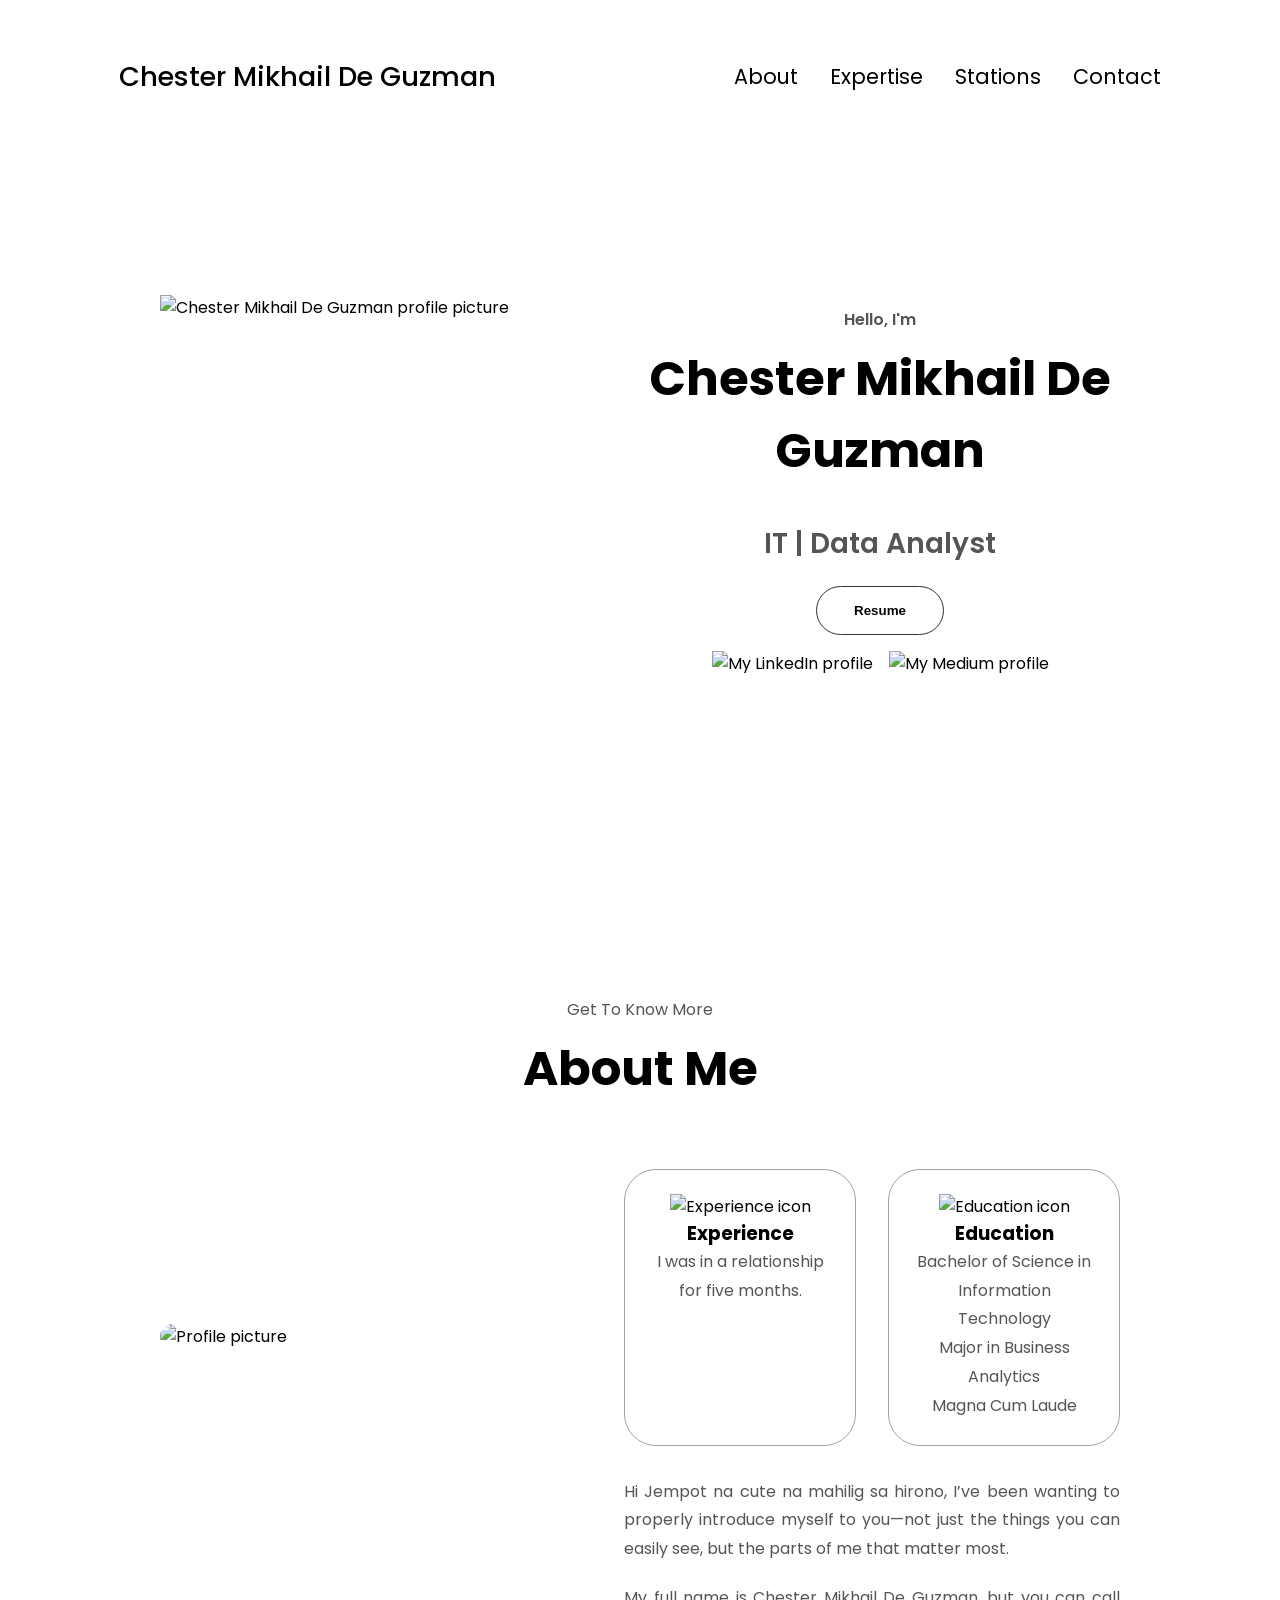
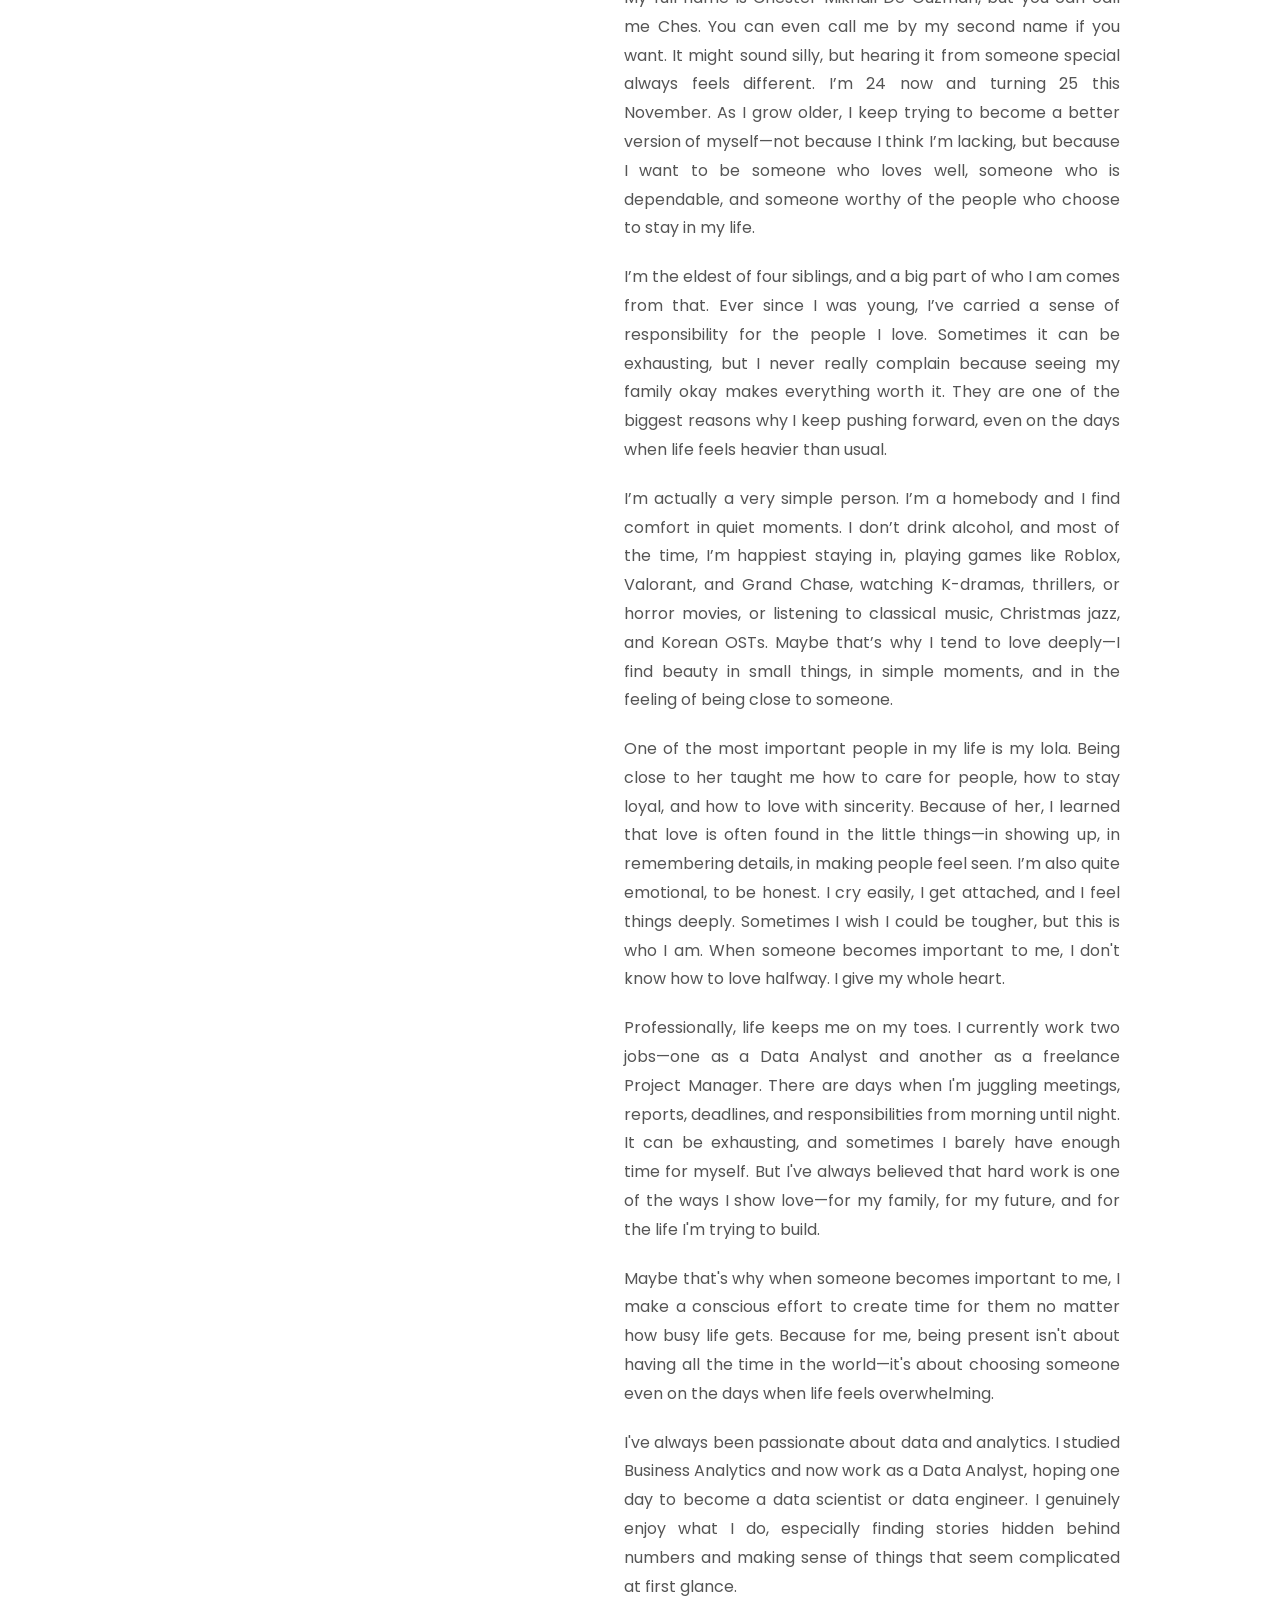
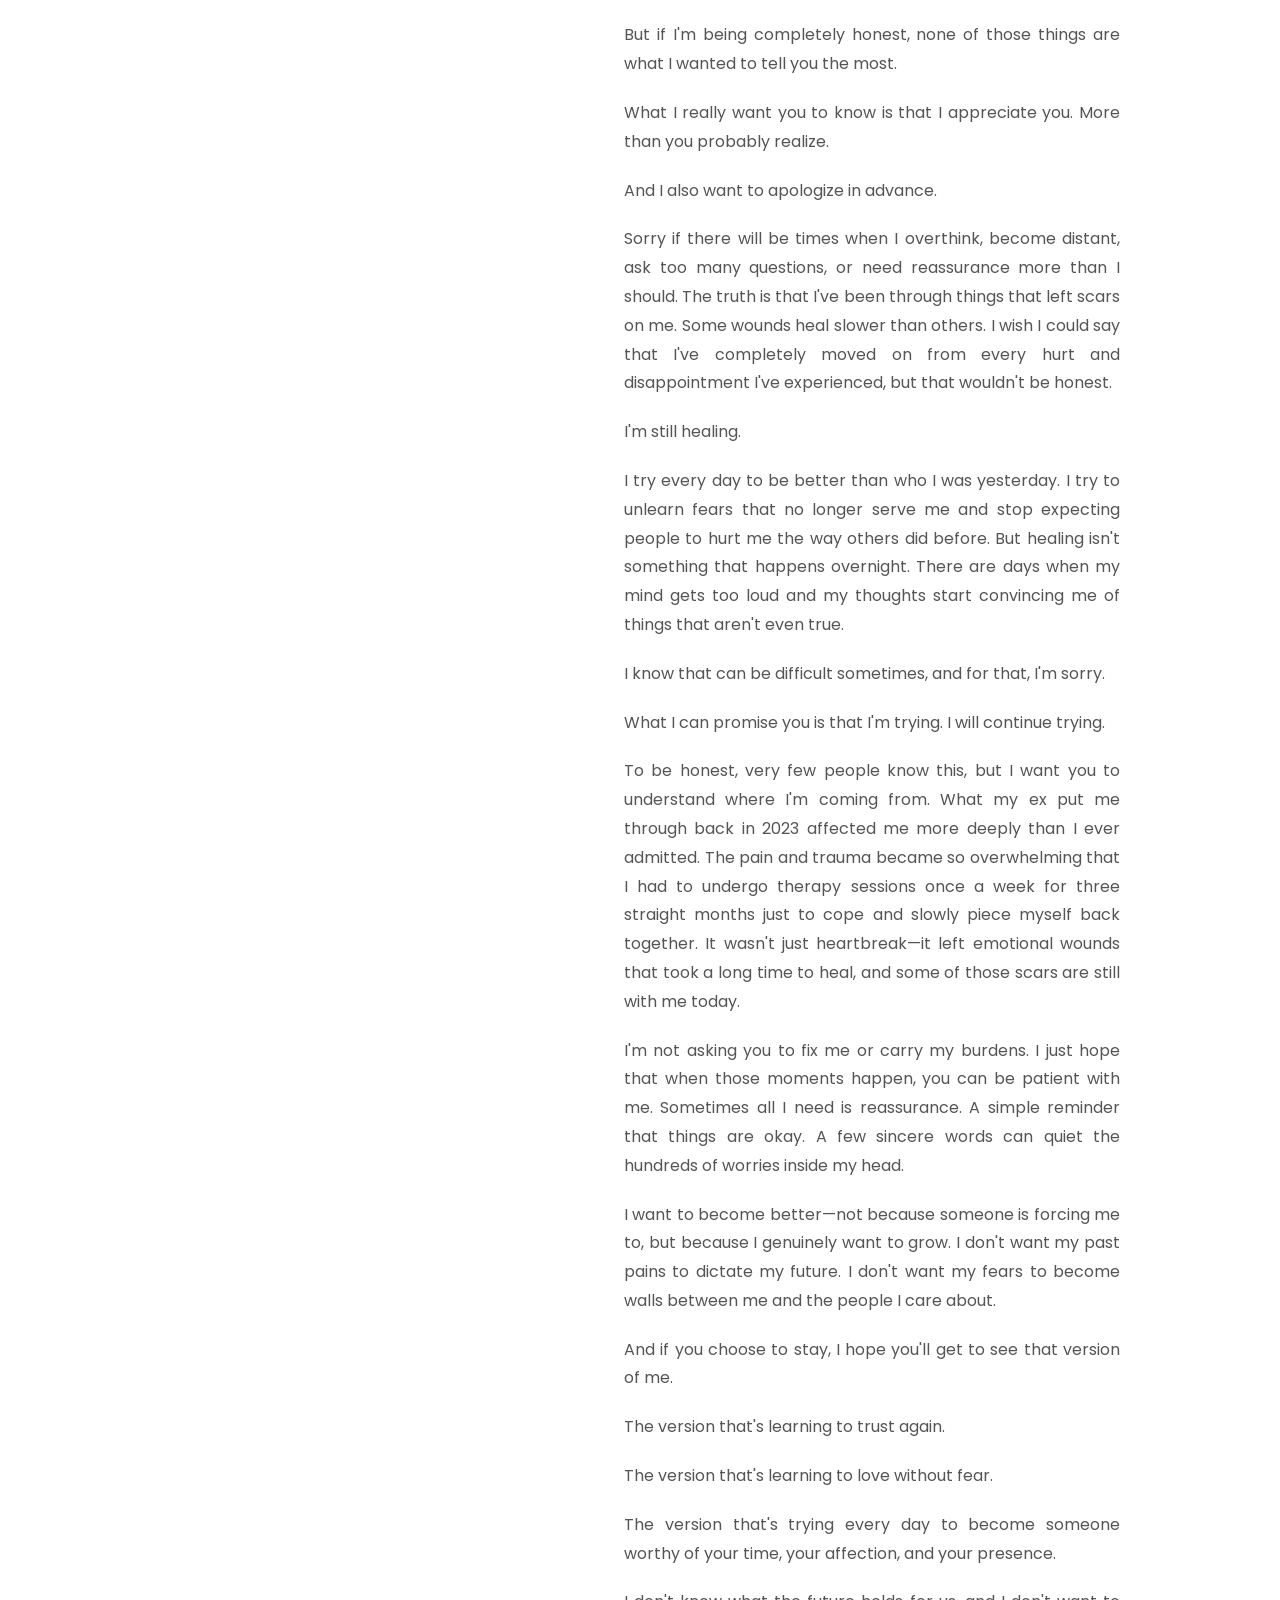
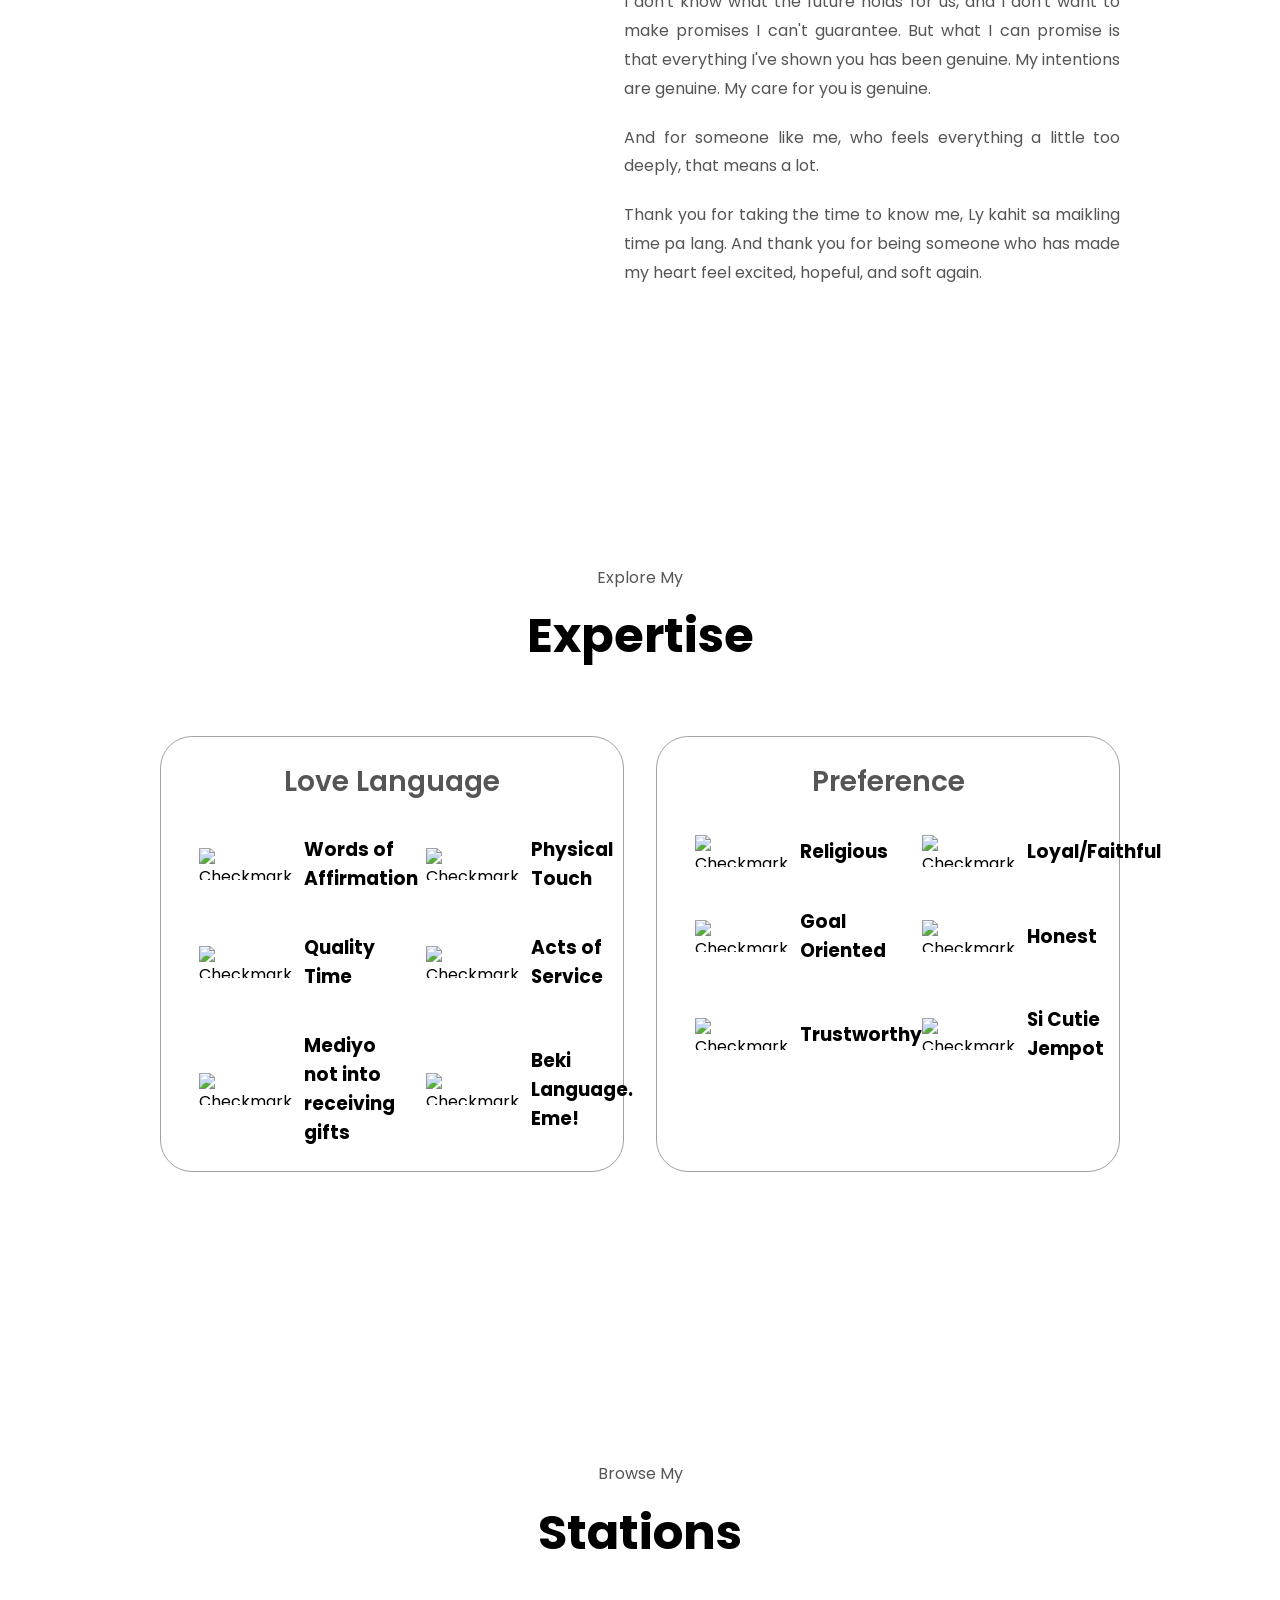
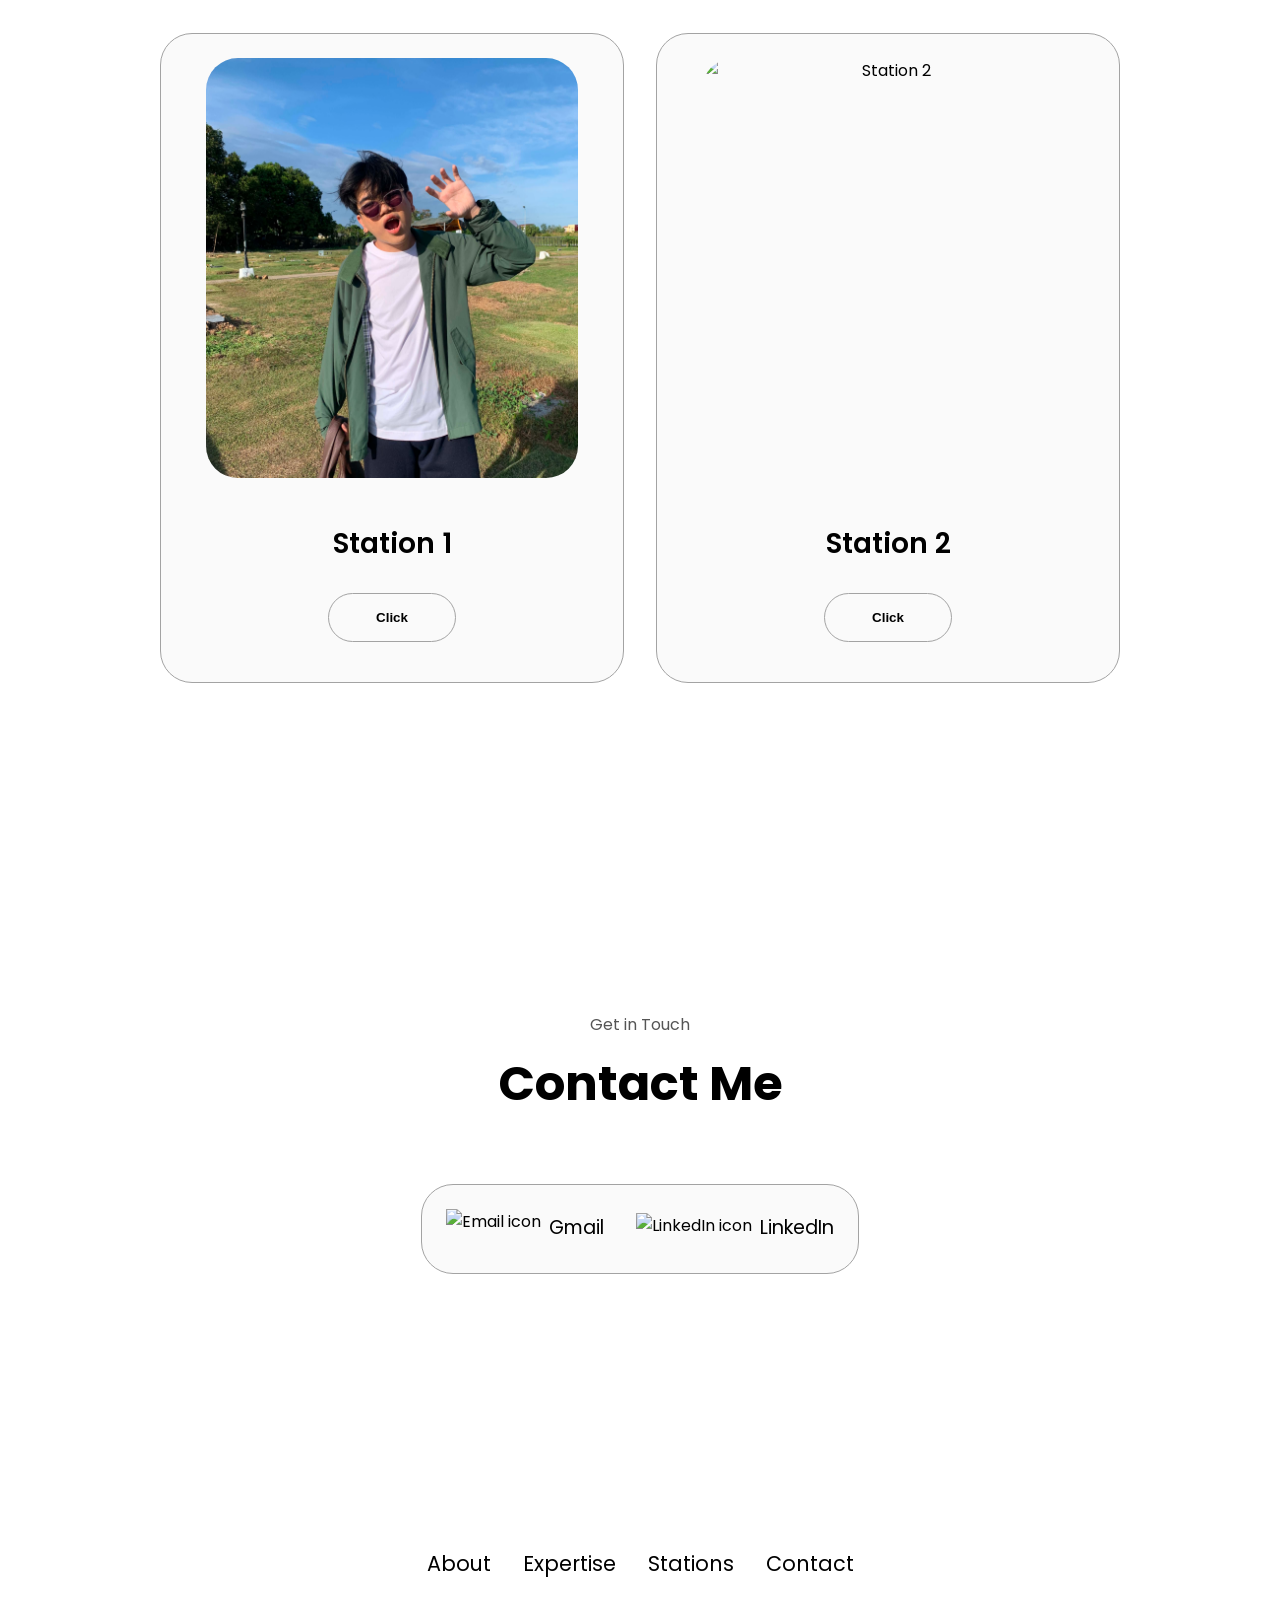
==== index.html @ 3ed28052 "Update index.html" ====
<!DOCTYPE html>
<html lang="en">
  <head>
    <meta charset="UTF-8" />
    <meta http-equiv="X-UA-Compatible" content="IE=edge" />
    <meta name="viewport" content="width=device-width, initial-scale=1.0" />
    <title>Chester Mikhail De Guzman</title>
    <link rel="stylesheet" href="style.css" />
  </head>

  <body>
    <nav id="desktop-nav">
      <div class="logo">Chester Mikhail De Guzman</div>

      <div>
        <ul class="nav-links">
          <li><a href="#about">About</a></li>
          <li><a href="#expertise">Expertise</a></li>
          <li><a href="#projects">Stations</a></li>
          <li><a href="#contact">Contact</a></li>
        </ul>
      </div>
    </nav>

    <nav id="hamburger-nav">
      <div class="logo">Chester Mikhail De Guzman</div>

      <div class="hamburger-menu">
        <div class="hamburger-icon" onclick="toggleMenu()">
          <span></span>
          <span></span>
          <span></span>
        </div>

        <ul class="menu-links">
          <li><a href="#about" onclick="toggleMenu()">About</a></li>
          <li><a href="#expertise" onclick="toggleMenu()">Expertise</a></li>
          <li><a href="#projects" onclick="toggleMenu()">Stations</a></li>
          <li><a href="#contact" onclick="toggleMenu()">Contact</a></li>
        </ul>
      </div>
    </nav>

    <section id="profile">
      <div class="section__pic-container profile-pic-container">
        <img
          src="./assets/picture.png"
          alt="Chester Mikhail De Guzman profile picture"
        />
      </div>

      <div class="section__text">
        <p class="section__text__p1">Hello, I'm</p>
        <h1 class="title">Chester Mikhail De Guzman</h1>
        <p class="section__text__p2">IT | Data Analyst</p>

        <div class="btn-container">
          <button
            class="btn btn-color-2"
            onclick="window.open('./assets/CVDeGuzman.pdf')"
          >
            Resume
          </button>
        </div>

        <div id="socials-container">
          <img
            src="./assets/linkedin.png"
            alt="My LinkedIn profile"
            class="icon"
            onclick="location.href='https://www.linkedin.com/in/chester-mikhail-de-guzman-514366284/'"
          />

          <img
            src="./assets/medium.png"
            alt="My Medium profile"
            class="icon"
            onclick="location.href='https://medium.com/@yosayosa'"
          />
        </div>
      </div>
    </section>

    <section id="about">
      <p class="section__text__p1">Get To Know More</p>
      <h1 class="title">About Me</h1>

      <div class="section-container">
        <div class="section__pic-container about-pic-container">
          <img
            src="./assets/piches.jpeg"
            alt="Profile picture"
            class="about-pic"
          />
        </div>

        <div class="about-details-container">
          <div class="about-containers">
            <div class="details-container">
              <img
                src="./assets/experience.png"
                alt="Experience icon"
                class="icon"
              />
              <h3>Experience</h3>
              <p>I was in a relationship for five months.</p>
            </div>

            <div class="details-container">
              <img
                src="./assets/education.png"
                alt="Education icon"
                class="icon"
              />
              <h3>Education</h3>
              <p>
                Bachelor of Science in Information Technology<br />
                Major in Business Analytics<br />
                Magna Cum Laude
              </p>
            </div>
          </div>

          <div class="text-container">
            <p>
              Hi Jempot na cute na mahilig sa hirono, I’ve been wanting to properly introduce myself to you—not just the things you can easily see, but the parts of me that matter most.
            </p>

            <p>
              My full name is Chester Mikhail De Guzman, but you can call me Ches. You can even call me by my second name if you want. It might sound silly, but hearing it from someone special always feels different. I’m 24 now and turning 25 this November. As I grow older, I keep trying to become a better version of myself—not because I think I’m lacking, but because I want to be someone who loves well, someone who is dependable, and someone worthy of the people who choose to stay in my life.
            </p>

            <p>
              I’m the eldest of four siblings, and a big part of who I am comes from that. Ever since I was young, I’ve carried a sense of responsibility for the people I love. Sometimes it can be exhausting, but I never really complain because seeing my family okay makes everything worth it. They are one of the biggest reasons why I keep pushing forward, even on the days when life feels heavier than usual.
            </p>

            <p>
              I’m actually a very simple person. I’m a homebody and I find comfort in quiet moments. I don’t drink alcohol, and most of the time, I’m happiest staying in, playing games like Roblox, Valorant, and Grand Chase, watching K-dramas, thrillers, or horror movies, or listening to classical music, Christmas jazz, and Korean OSTs. Maybe that’s why I tend to love deeply—I find beauty in small things, in simple moments, and in the feeling of being close to someone.
            </p>

            <p>
              One of the most important people in my life is my lola. Being close to her taught me how to care for people, how to stay loyal, and how to love with sincerity. Because of her, I learned that love is often found in the little things—in showing up, in remembering details, in making people feel seen. I’m also quite emotional, to be honest. I cry easily, I get attached, and I feel things deeply. Sometimes I wish I could be tougher, but this is who I am. When someone becomes important to me, I don't know how to love halfway. I give my whole heart.
            </p>

            <p>
              Professionally, life keeps me on my toes. I currently work two jobs—one as a Data Analyst and another as a freelance Project Manager. There are days when I'm juggling meetings, reports, deadlines, and responsibilities from morning until night. It can be exhausting, and sometimes I barely have enough time for myself. But I've always believed that hard work is one of the ways I show love—for my family, for my future, and for the life I'm trying to build.
            </p>

            <p>
              Maybe that's why when someone becomes important to me, I make a conscious effort to create time for them no matter how busy life gets. Because for me, being present isn't about having all the time in the world—it's about choosing someone even on the days when life feels overwhelming.
            </p>

            <p>
              I've always been passionate about data and analytics. I studied Business Analytics and now work as a Data Analyst, hoping one day to become a data scientist or data engineer. I genuinely enjoy what I do, especially finding stories hidden behind numbers and making sense of things that seem complicated at first glance.
            </p>

            <p>
              But if I'm being completely honest, none of those things are what I wanted to tell you the most.
            </p>

            <p>
              What I really want you to know is that I appreciate you. More than you probably realize.
            </p>

            <p>
              And I also want to apologize in advance.
            </p>

            <p>
              Sorry if there will be times when I overthink, become distant, ask too many questions, or need reassurance more than I should. The truth is that I've been through things that left scars on me. Some wounds heal slower than others. I wish I could say that I've completely moved on from every hurt and disappointment I've experienced, but that wouldn't be honest.
            </p>

            <p>
              I'm still healing.
            </p>

            <p>
              I try every day to be better than who I was yesterday. I try to unlearn fears that no longer serve me and stop expecting people to hurt me the way others did before. But healing isn't something that happens overnight. There are days when my mind gets too loud and my thoughts start convincing me of things that aren't even true.
            </p>

            <p>
              I know that can be difficult sometimes, and for that, I'm sorry.
            </p>

            <p>
              What I can promise you is that I'm trying. I will continue trying.
            </p>

            <p>
              To be honest, very few people know this, but I want you to understand where I'm coming from. What my ex put me through back in 2023 affected me more deeply than I ever admitted. The pain and trauma became so overwhelming that I had to undergo therapy sessions once a week for three straight months just to cope and slowly piece myself back together. It wasn't just heartbreak—it left emotional wounds that took a long time to heal, and some of those scars are still with me today.
            </p>

            <p>
              I'm not asking you to fix me or carry my burdens. I just hope that when those moments happen, you can be patient with me. Sometimes all I need is reassurance. A simple reminder that things are okay. A few sincere words can quiet the hundreds of worries inside my head.
            </p>

            <p>
              I want to become better—not because someone is forcing me to, but because I genuinely want to grow. I don't want my past pains to dictate my future. I don't want my fears to become walls between me and the people I care about.
            </p>

            <p>
              And if you choose to stay, I hope you'll get to see that version of me.
            </p>

            <p>
              The version that's learning to trust again.
            </p>

            <p>
              The version that's learning to love without fear.
            </p>

            <p>
              The version that's trying every day to become someone worthy of your time, your affection, and your presence.
            </p>

            <p>
              I don't know what the future holds for us, and I don't want to make promises I can't guarantee. But what I can promise is that everything I've shown you has been genuine. My intentions are genuine. My care for you is genuine.
            </p>

            <p>
              And for someone like me, who feels everything a little too deeply, that means a lot.
            </p>

            <p>
              Thank you for taking the time to know me, Ly kahit sa maikling time pa lang. And thank you for being someone who has made my heart feel excited, hopeful, and soft again.
            </p>
          </div>
        </div>
      </div>
    </section>

    <section id="expertise">
      <p class="section__text__p1">Explore My</p>
      <h1 class="title">Expertise</h1>

      <div class="experience-details-container">
        <div class="about-containers">
          <div class="details-container">
            <h2 class="experience-sub-title">Love Language</h2>

            <div class="article-container">
              <article>
                <img src="./assets/checkmark.png" alt="Checkmark icon" class="icon" />
                <div>
                  <h3>Words of Affirmation</h3>
                </div>
              </article>

              <article>
                <img src="./assets/checkmark.png" alt="Checkmark icon" class="icon" />
                <div>
                  <h3>Physical Touch</h3>
                </div>
              </article>

              <article>
                <img src="./assets/checkmark.png" alt="Checkmark icon" class="icon" />
                <div>
                  <h3>Quality Time</h3>
                </div>
              </article>

              <article>
                <img src="./assets/checkmark.png" alt="Checkmark icon" class="icon" />
                <div>
                  <h3>Acts of Service</h3>
                </div>
              </article>

              <article>
                <img src="./assets/checkmark.png" alt="Checkmark icon" class="icon" />
                <div>
                  <h3>Mediyo not into receiving gifts</h3>
                </div>
              </article>

              <article>
                <img src="./assets/checkmark.png" alt="Checkmark icon" class="icon" />
                <div>
                  <h3>Beki Language. Eme!</h3>
                </div>
              </article>
            </div>
          </div>

          <div class="details-container">
            <h2 class="experience-sub-title">Preference</h2>

            <div class="article-container">
              <article>
                <img src="./assets/checkmark.png" alt="Checkmark icon" class="icon" />
                <div>
                  <h3>Religious</h3>
                </div>
              </article>

              <article>
                <img src="./assets/checkmark.png" alt="Checkmark icon" class="icon" />
                <div>
                  <h3>Loyal/Faithful</h3>
                </div>
              </article>

              <article>
                <img src="./assets/checkmark.png" alt="Checkmark icon" class="icon" />
                <div>
                  <h3>Goal Oriented</h3>
                </div>
              </article>

              <article>
                <img src="./assets/checkmark.png" alt="Checkmark icon" class="icon" />
                <div>
                  <h3>Honest</h3>
                </div>
              </article>

              <article>
                <img src="./assets/checkmark.png" alt="Checkmark icon" class="icon" />
                <div>
                  <h3>Trustworthy</h3>
                </div>
              </article>

              <article>
                <img src="./assets/checkmark.png" alt="Checkmark icon" class="icon" />
                <div>
                  <h3>Si Cutie Jempot</h3>
                </div>
              </article>
            </div>
          </div>
        </div>
      </div>
    </section>

    <section id="projects">
      <p class="section__text__p1">Browse My</p>
      <h1 class="title">Stations</h1>

      <div class="experience-details-container">
        <div class="about-containers project-containers">
          <div class="details-container color-container">
            <div class="project-img-container">
              <img
                src="./assets/jempot.jpeg"
                alt="Station 1"
                class="project-img"
              />
            </div>

            <h2 class="experience-sub-title project-title">Station 1</h2>

            <div class="btn-container">
              <button
                class="btn btn-color-2 project-btn"
                onclick="location.href='https://medium.com/@yosayosa/the-cleanest-data-is-you-5cc33635f998'"
              >
                Click
              </button>
            </div>
          </div>

          <div class="details-container color-container">
            <div class="project-img-container">
              <img
                src="./assets/el gatto.jpg"
                alt="Station 2"
                class="project-img"
              />
            </div>

            <h2 class="experience-sub-title project-title">Station 2</h2>

            <div class="btn-container">
              <button
                class="btn btn-color-2 project-btn"
                onclick="location.href='https://chesterdeguzman.github.io/css-envelope-letter-animation/'"
              >
                Click
              </button>
            </div>
          </div>
        </div>
      </div>
    </section>

    <section id="contact">
      <p class="section__text__p1">Get in Touch</p>
      <h1 class="title">Contact Me</h1>

      <div class="contact-info-upper-container">
        <div class="contact-info-container">
          <img
            src="./assets/email.png"
            alt="Email icon"
            class="icon contact-icon email-icon"
          />

          <p>
            <a href="mailto:chestermikhaildeguzman0505@gmail.com">Gmail</a>
          </p>
        </div>

        <div class="contact-info-container">
          <img
            src="./assets/linkedin.png"
            alt="LinkedIn icon"
            class="icon contact-icon"
          />

          <p>
            <a href="https://www.linkedin.com/in/chester-mikhail-de-guzman-514366284/">
              LinkedIn
            </a>
          </p>
        </div>
      </div>
    </section>

    <footer>
      <nav>
        <div class="nav-links-container">
          <ul class="nav-links">
            <li><a href="#about">About</a></li>
            <li><a href="#expertise">Expertise</a></li>
            <li><a href="#projects">Stations</a></li>
            <li><a href="#contact">Contact</a></li>
          </ul>
        </div>
      </nav>
    </footer>

    <script src="script.js"></script>
  </body>
</html>
---- style.css ----
/* GENERAL */

@import url("https://fonts.googleapis.com/css2?family=Poppins:wght@300;400;500;600&display=swap");

* {
  margin: 0;
  padding: 0;
  box-sizing: border-box;
}

html {
  scroll-behavior: smooth;
}

body {
  font-family: "Poppins", sans-serif;
}

p {
  color: rgb(85, 85, 85);
  line-height: 1.8;
}

a,
.btn {
  transition: all 300ms ease;
}

/* DESKTOP NAV */

nav,
.nav-links {
  display: flex;
}

nav {
  justify-content: space-around;
  align-items: center;
  min-height: 17vh;
}

.nav-links {
  gap: 2rem;
  list-style: none;
  font-size: 1.3rem;
}

a {
  color: black;
  text-decoration: none;
  text-decoration-color: white;
}

a:hover {
  color: grey;
  text-decoration: underline;
  text-underline-offset: 1rem;
  text-decoration-color: rgb(181, 181, 181);
}

.logo {
  font-size: 1.7rem;
  font-weight: 500;
}

.logo:hover {
  cursor: default;
}

/* HAMBURGER MENU */

#hamburger-nav {
  display: none;
}

.hamburger-menu {
  position: relative;
  display: inline-block;
}

.hamburger-icon {
  display: flex;
  flex-direction: column;
  justify-content: space-between;
  height: 24px;
  width: 30px;
  cursor: pointer;
}

.hamburger-icon span {
  width: 100%;
  height: 2px;
  background-color: black;
  transition: all 0.3s ease-in-out;
}

.menu-links {
  position: absolute;
  top: 100%;
  right: 0;
  background-color: white;
  width: max-content;
  max-height: 0;
  overflow: hidden;
  transition: all 0.3s ease-in-out;
  list-style: none;
  z-index: 100;
  border-radius: 1rem;
}

.menu-links a {
  display: block;
  padding: 12px 18px;
  text-align: center;
  font-size: 1.2rem;
  color: black;
  text-decoration: none;
}

.menu-links.open {
  max-height: 400px;
  box-shadow: 0 8px 20px rgba(0, 0, 0, 0.12);
}

.hamburger-icon.open span:first-child {
  transform: rotate(45deg) translate(10px, 5px);
}

.hamburger-icon.open span:nth-child(2) {
  opacity: 0;
}

.hamburger-icon.open span:last-child {
  transform: rotate(-45deg) translate(10px, -5px);
}

/* SECTIONS */

section {
  margin: 0 10rem;
  padding: 6rem 0;
  min-height: auto;
}

.section-container {
  display: flex;
  gap: 4rem;
  align-items: flex-start;
}

/* PROFILE SECTION */

#profile {
  display: flex;
  justify-content: center;
  align-items: center;
  gap: 5rem;
  min-height: 83vh;
  padding: 2rem 0 6rem;
}

.section__pic-container {
  display: flex;
  justify-content: center;
  align-items: center;
  flex-shrink: 0;
}

.profile-pic-container {
  width: 400px;
  height: 400px;
}

.profile-pic-container img {
  width: 100%;
  height: 100%;
  object-fit: cover;
}

.section__text {
  align-self: center;
  text-align: center;
}

.section__text p {
  font-weight: 600;
}

.section__text__p1 {
  text-align: center;
  margin-bottom: 0.5rem;
}

.section__text__p2 {
  font-size: 1.75rem;
  margin-bottom: 1rem;
}

.title {
  font-size: 3rem;
  text-align: center;
  margin-bottom: 2rem;
}

#socials-container {
  display: flex;
  justify-content: center;
  margin-top: 1rem;
  gap: 1rem;
}

/* ICONS */

.icon {
  cursor: pointer;
  height: 2rem;
}

/* BUTTONS */

.btn-container {
  display: flex;
  justify-content: center;
  gap: 1rem;
}

.btn {
  font-weight: 600;
  padding: 1rem;
  width: 8rem;
  border-radius: 2rem;
  border: none;
  background: none;
}

.btn-color-1,
.btn-color-2 {
  border: rgb(53, 53, 53) 0.1rem solid;
}

.btn-color-1:hover,
.btn-color-2:hover {
  cursor: pointer;
}

.btn-color-1,
.btn-color-2:hover {
  background: rgb(53, 53, 53);
  color: white;
}

.btn-color-1:hover {
  background: black;
}

.btn-color-2 {
  background: none;
}

.btn-color-2:hover {
  border: white 0.1rem solid;
}

/* ABOUT SECTION */

#about {
  position: relative;
  padding-top: 6rem;
  padding-bottom: 8rem;
  text-align: center;
}

#about > .section__text__p1,
#about > .title {
  display: block;
  text-align: center;
  width: 100%;
  margin-left: auto;
  margin-right: auto;
}

#about .section-container {
  text-align: left;
}

.about-pic-container {
  width: 400px;
  min-height: 400px;
}

.about-pic {
  border-radius: 2rem;
  width: 100%;
  height: auto;
  object-fit: cover;
}

.about-details-container {
  display: flex;
  flex-direction: column;
  justify-content: flex-start;
  flex: 1;
  min-width: 0;
}

.about-containers {
  display: flex;
  gap: 2rem;
  margin-top: 2rem;
  margin-bottom: 2rem;
}

.details-container {
  padding: 1.5rem;
  flex: 1;
  background: white;
  border-radius: 2rem;
  border: rgb(163, 163, 163) 0.1rem solid;
  text-align: center;
}

.text-container {
  width: 100%;
  overflow-wrap: break-word;
  word-wrap: break-word;
}

.text-container p {
  margin-bottom: 1.25rem;
  text-align: justify;
  line-height: 1.8;
}

/* EXPERTISE SECTION */

#expertise {
  position: relative;
  padding-top: 8rem;
  padding-bottom: 8rem;
  clear: both;
}

.experience-details-container {
  display: flex;
  justify-content: center;
  flex-direction: column;
}

.experience-sub-title {
  color: rgb(85, 85, 85);
  font-weight: 600;
  font-size: 1.75rem;
  margin-bottom: 2rem;
}

.article-container {
  display: flex;
  text-align: initial;
  flex-wrap: wrap;
  flex-direction: row;
  gap: 2.5rem;
  justify-content: space-around;
}

article {
  display: flex;
  width: 10rem;
  justify-content: flex-start;
  align-items: center;
  gap: 0.75rem;
}

article .icon {
  cursor: default;
}

/* PROJECTS SECTION */

#projects {
  position: relative;
  padding-top: 8rem;
  padding-bottom: 8rem;
}

.project-containers {
  display: flex;
  align-items: stretch;
}

.color-container {
  border-color: rgb(163, 163, 163);
  background: rgb(250, 250, 250);
  display: flex;
  flex-direction: column;
  justify-content: space-between;
  min-height: 650px;
}

.project-img-container {
  width: 100%;
  height: 420px;
  display: flex;
  justify-content: center;
  align-items: center;
  overflow: hidden;
  margin-bottom: 1rem;
}

.project-img {
  width: 90%;
  height: 100%;
  max-width: 420px;
  object-fit: cover;
  border-radius: 2rem;
}

.project-title {
  margin: 1rem;
  color: black;
  text-align: center;
}

.project-btn {
  color: black;
  border-color: rgb(163, 163, 163);
  margin-bottom: 1rem;
}

/* CONTACT SECTION */

#contact {
  display: flex;
  justify-content: center;
  flex-direction: column;
  min-height: 70vh;
  padding-top: 8rem;
  padding-bottom: 8rem;
}

.contact-info-upper-container {
  display: flex;
  justify-content: center;
  border-radius: 2rem;
  border: rgb(163, 163, 163) 0.1rem solid;
  background: rgb(250, 250, 250);
  margin: 2rem auto;
  padding: 0.5rem;
  flex-wrap: wrap;
}

.contact-info-container {
  display: flex;
  align-items: center;
  justify-content: center;
  gap: 0.5rem;
  margin: 1rem;
}

.contact-info-container p {
  font-size: larger;
}

.contact-icon {
  cursor: default;
}

.email-icon {
  height: 2.5rem;
}

/* FOOTER SECTION */

footer {
  min-height: 20vh;
  margin: 0 1rem;
}

footer nav {
  min-height: 20vh;
}

footer p {
  text-align: center;
}

/* RESPONSIVE DESIGN */

@media screen and (max-width: 1200px) {
  #desktop-nav {
    display: none;
  }

  #hamburger-nav {
    display: flex;
  }

  section {
    margin: 0 5rem;
  }

  #profile {
    flex-direction: column;
    min-height: auto;
    gap: 3rem;
  }

  .section-container {
    flex-direction: column;
    align-items: center;
  }

  .profile-pic-container,
  .about-pic-container {
    width: 320px;
    height: auto;
    min-height: auto;
  }

  .about-containers {
    flex-direction: column;
  }

  .project-containers {
    flex-direction: column;
  }

  .color-container {
    min-height: auto;
  }

  .project-img-container {
    height: 360px;
  }
}

@media screen and (max-width: 768px) {
  nav {
    min-height: 12vh;
    padding: 0 1.5rem;
    justify-content: space-between;
  }

  section {
    margin: 0 2rem;
    padding: 4rem 0;
  }

  #about,
  #expertise,
  #projects,
  #contact {
    padding-top: 5rem;
    padding-bottom: 5rem;
  }

  .logo {
    font-size: 1.2rem;
  }

  .title {
    font-size: 2.25rem;
  }

  .section__text__p2 {
    font-size: 1.25rem;
  }

  .profile-pic-container,
  .about-pic-container {
    width: 260px;
  }

  .project-img-container {
    height: 300px;
  }

  .contact-info-upper-container {
    flex-direction: column;
  }

  footer nav {
    display: none;
  }

  footer {
    min-height: 8vh;
  }
}

@media screen and (max-width: 480px) {
  section {
    margin: 0 1.25rem;
  }

  .logo {
    font-size: 1rem;
  }

  .menu-links a {
    font-size: 1rem;
  }

  .title {
    font-size: 2rem;
  }

  .btn-container {
    flex-direction: column;
    align-items: center;
  }

  .article-container {
    gap: 1.5rem;
  }

  article {
    width: 100%;
  }

  .text-container p {
    text-align: left;
  }

  .project-img-container {
    height: 240px;
  }
}
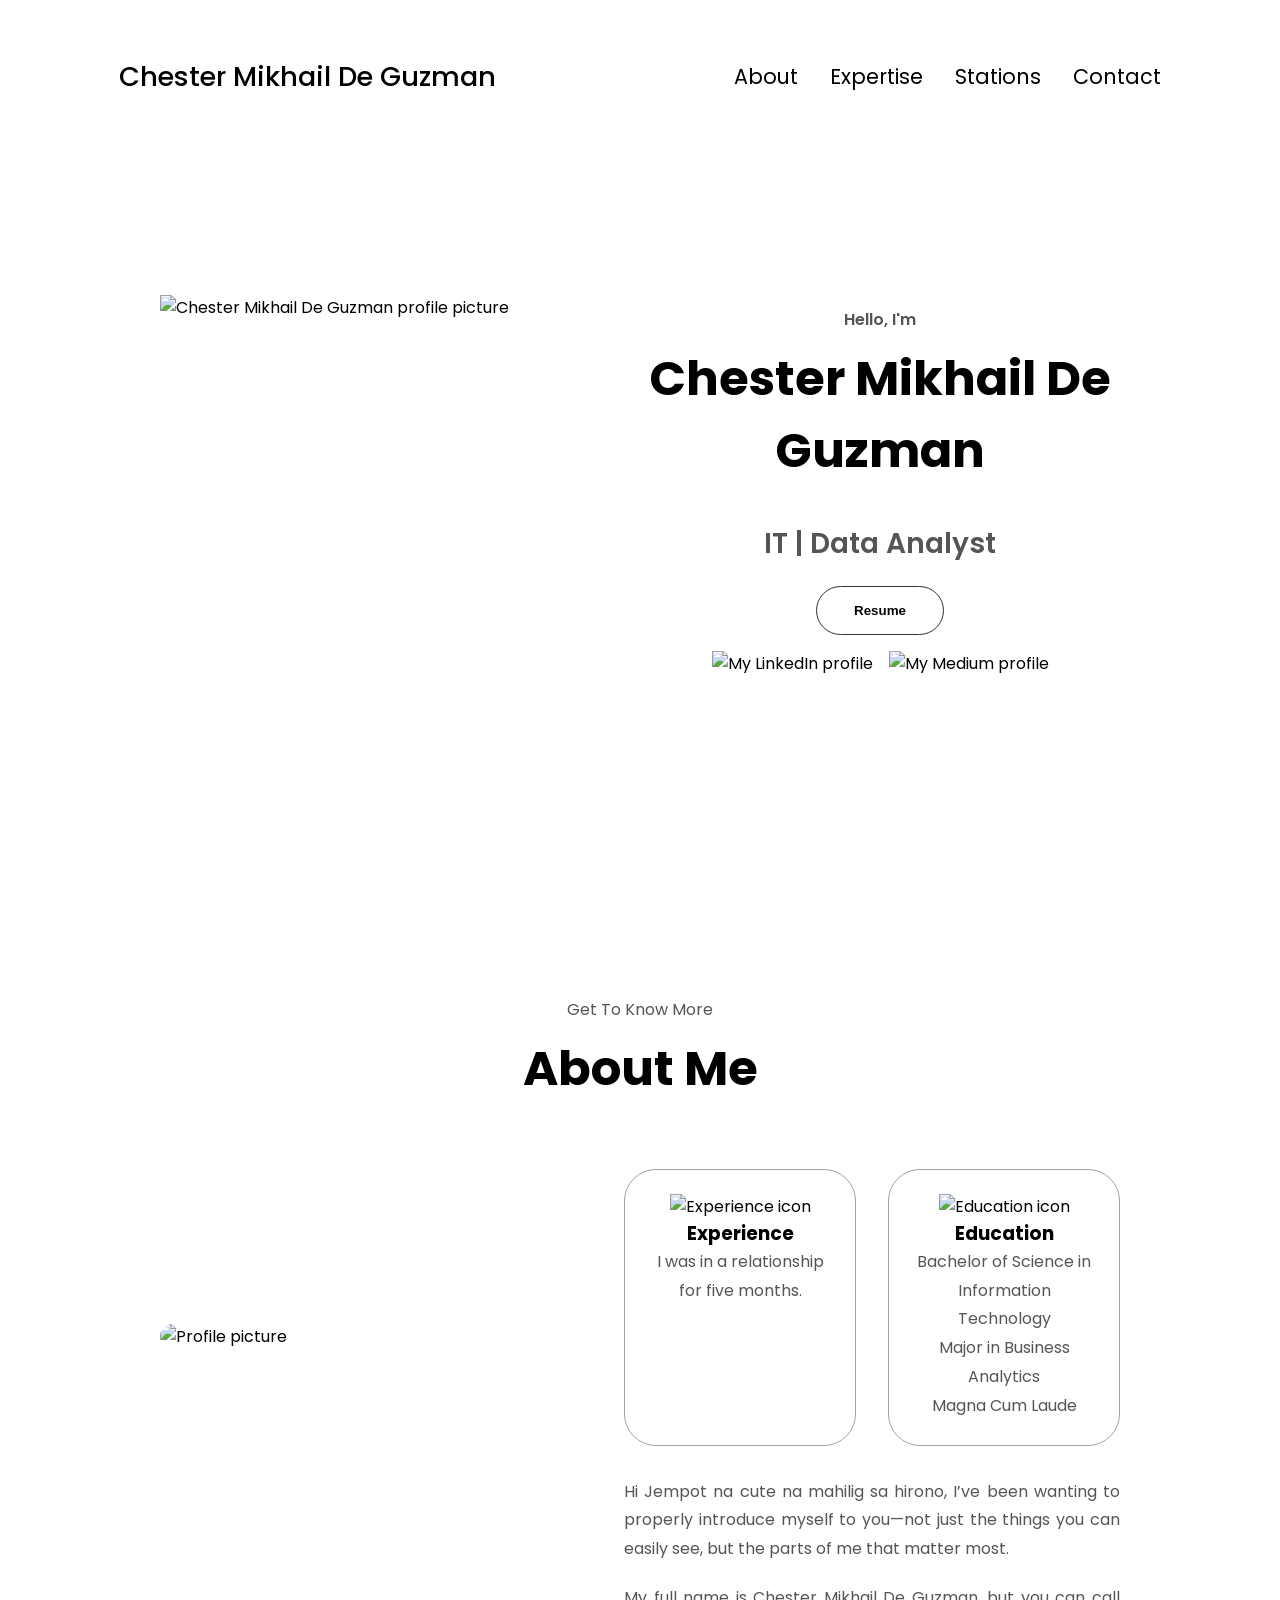
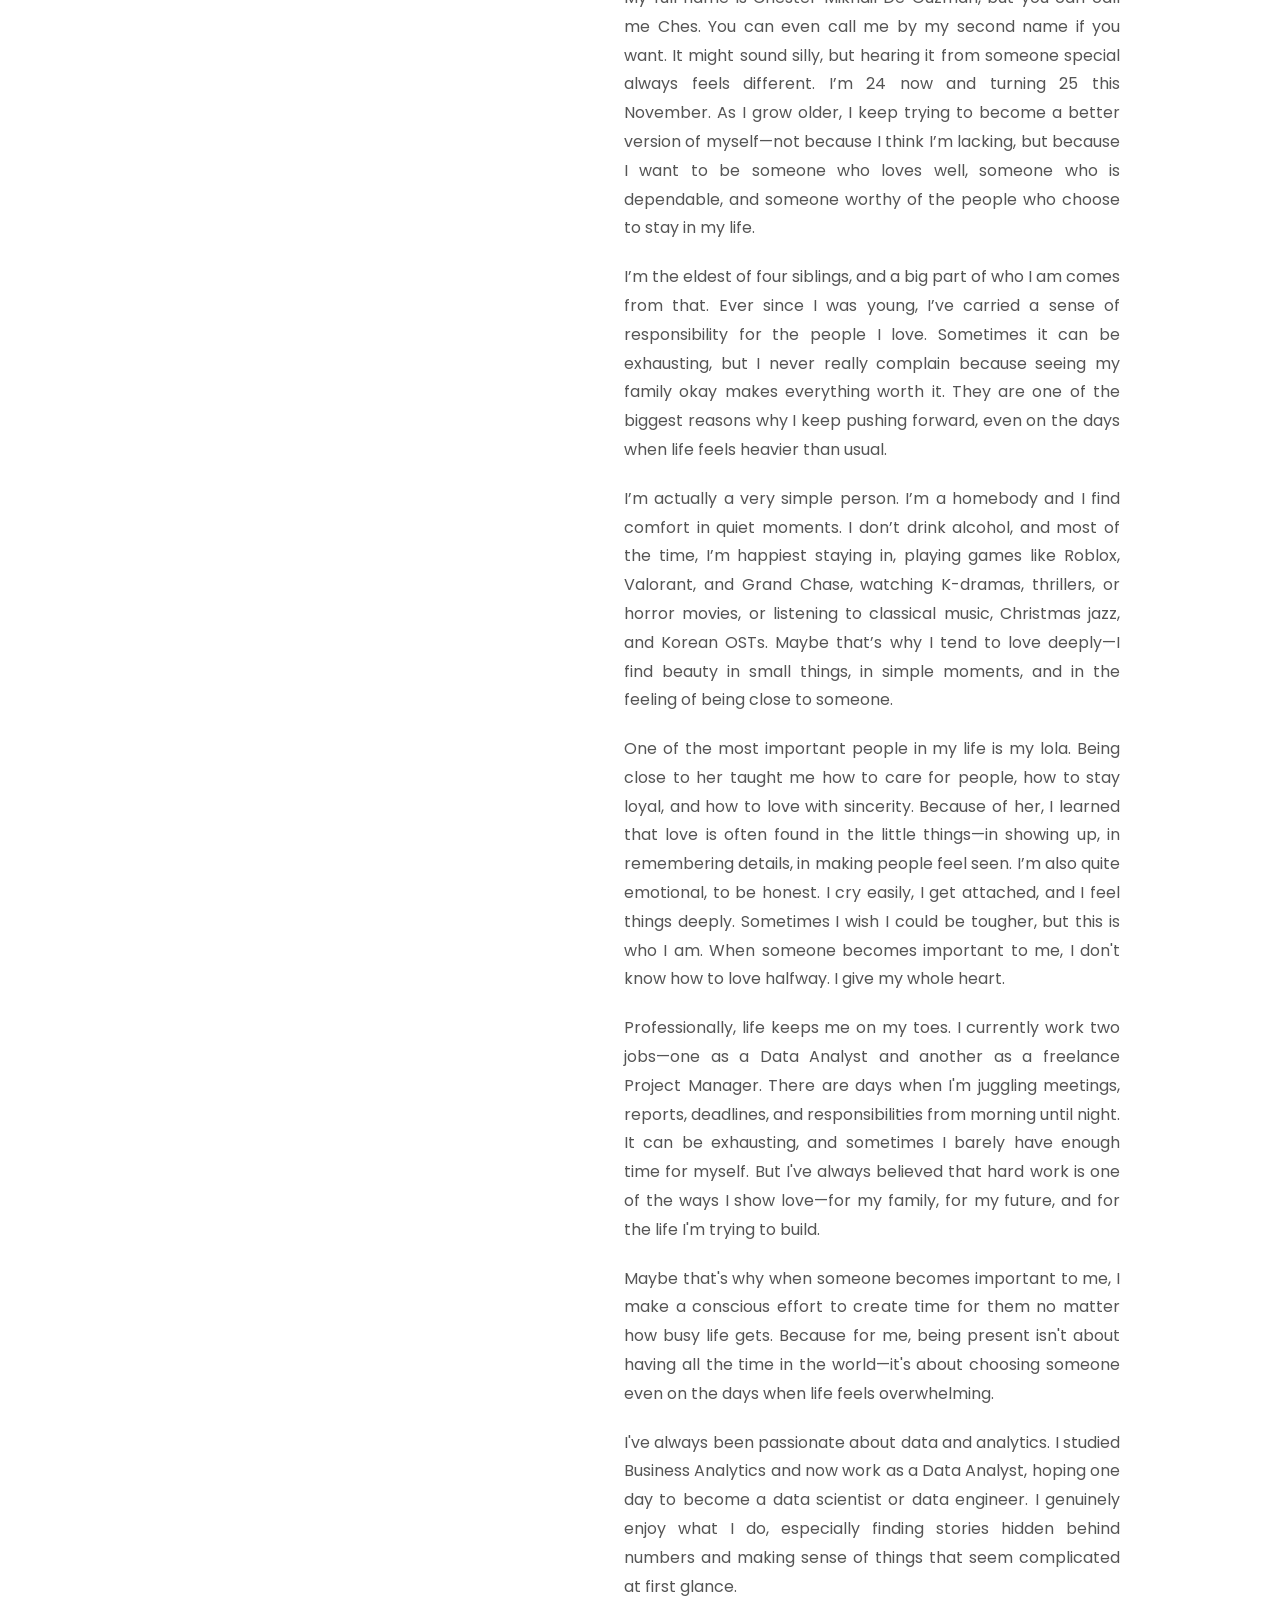
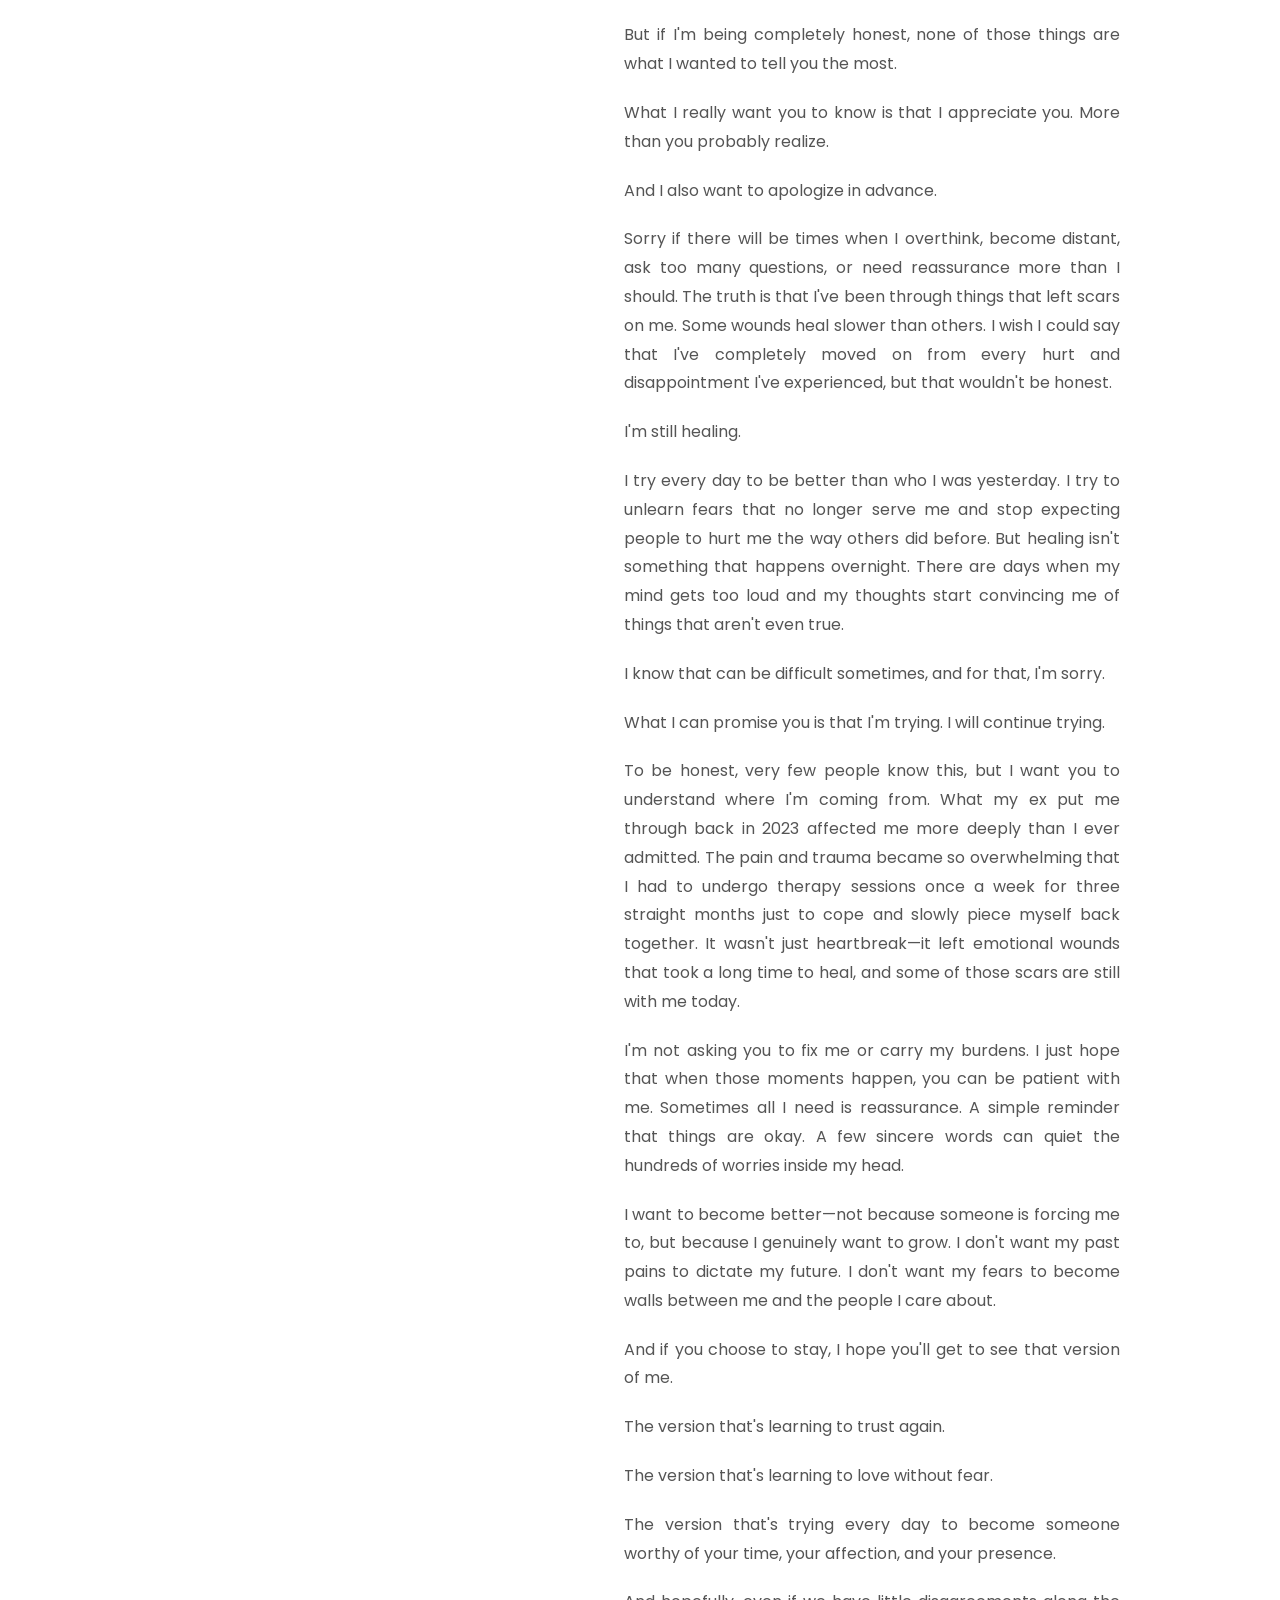
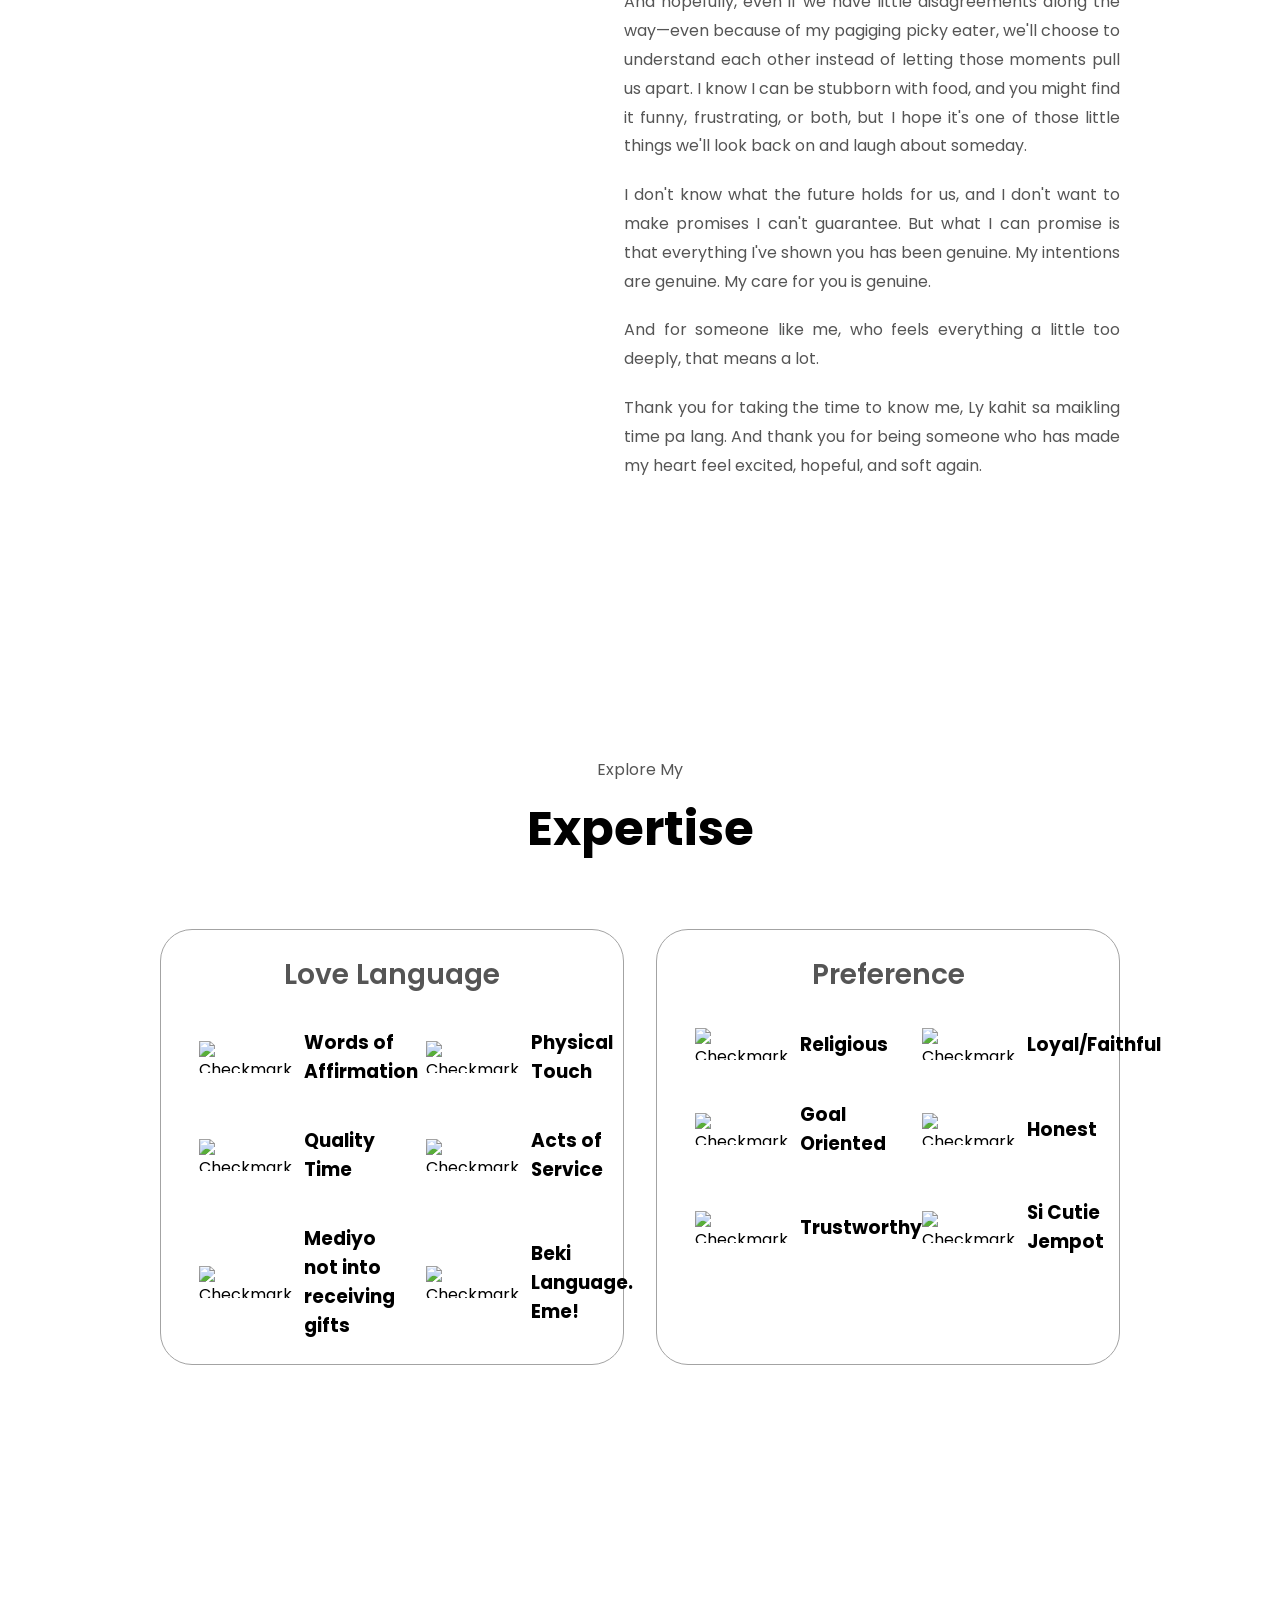
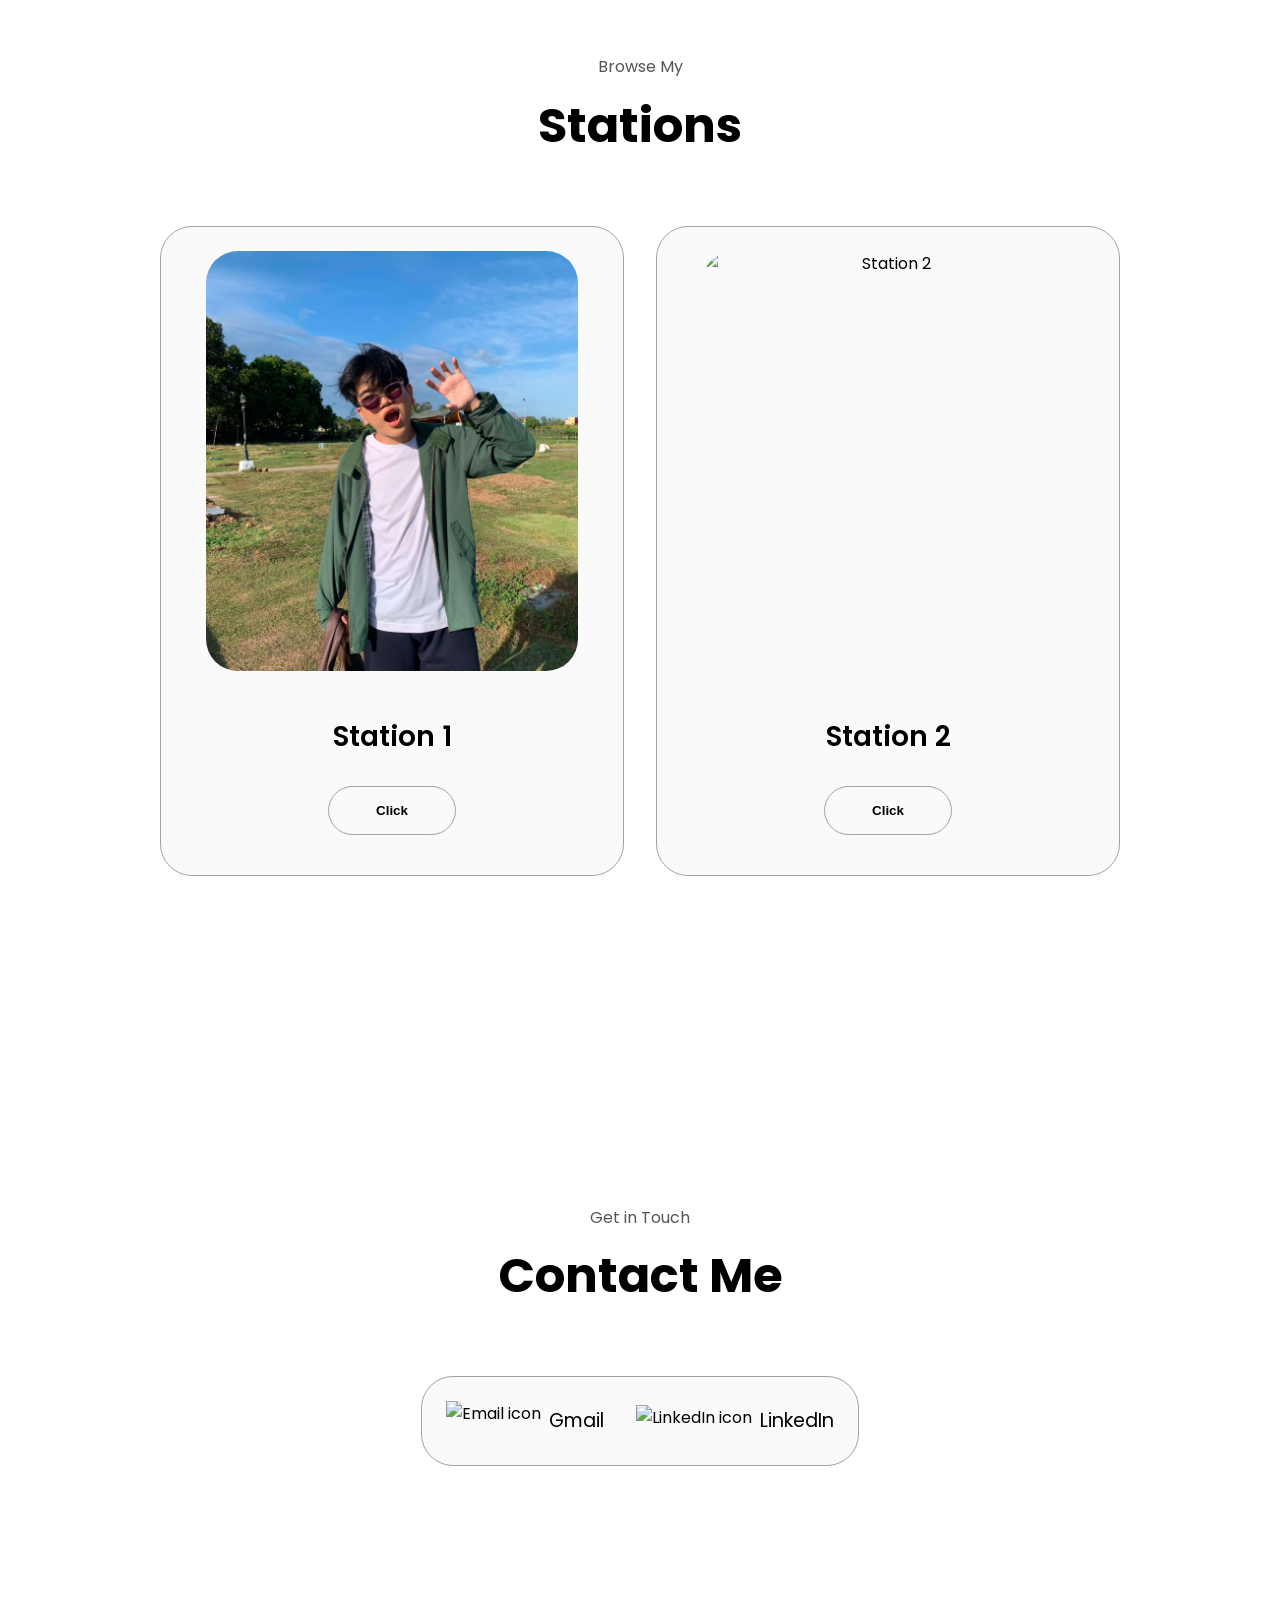
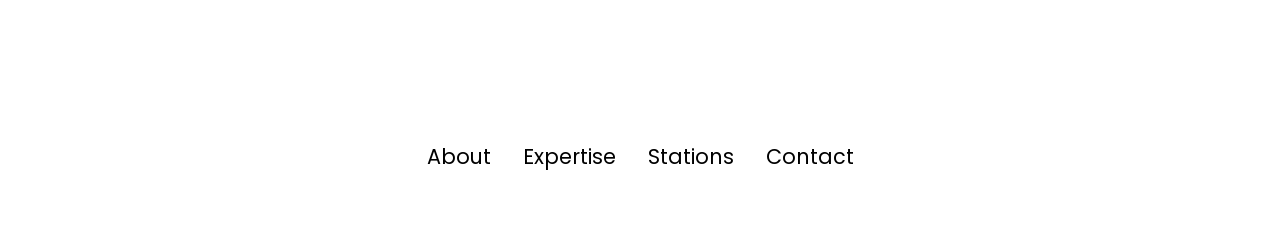
==== commit 12da7e60: "Update index.html" ====
--- a/index.html
+++ b/index.html
@@ -215,6 +215,10 @@
             </p>
 
             <p>
+              And hopefully, even if we have little disagreements along the way—even because of my pagiging picky eater, we'll choose to understand each other instead of letting those moments pull us apart. I know I can be stubborn with food, and you might find it funny, frustrating, or both, but I hope it's one of those little things we'll look back on and laugh about someday.
+            </p>
+
+            <p>
               I don't know what the future holds for us, and I don't want to make promises I can't guarantee. But what I can promise is that everything I've shown you has been genuine. My intentions are genuine. My care for you is genuine.
             </p>
 
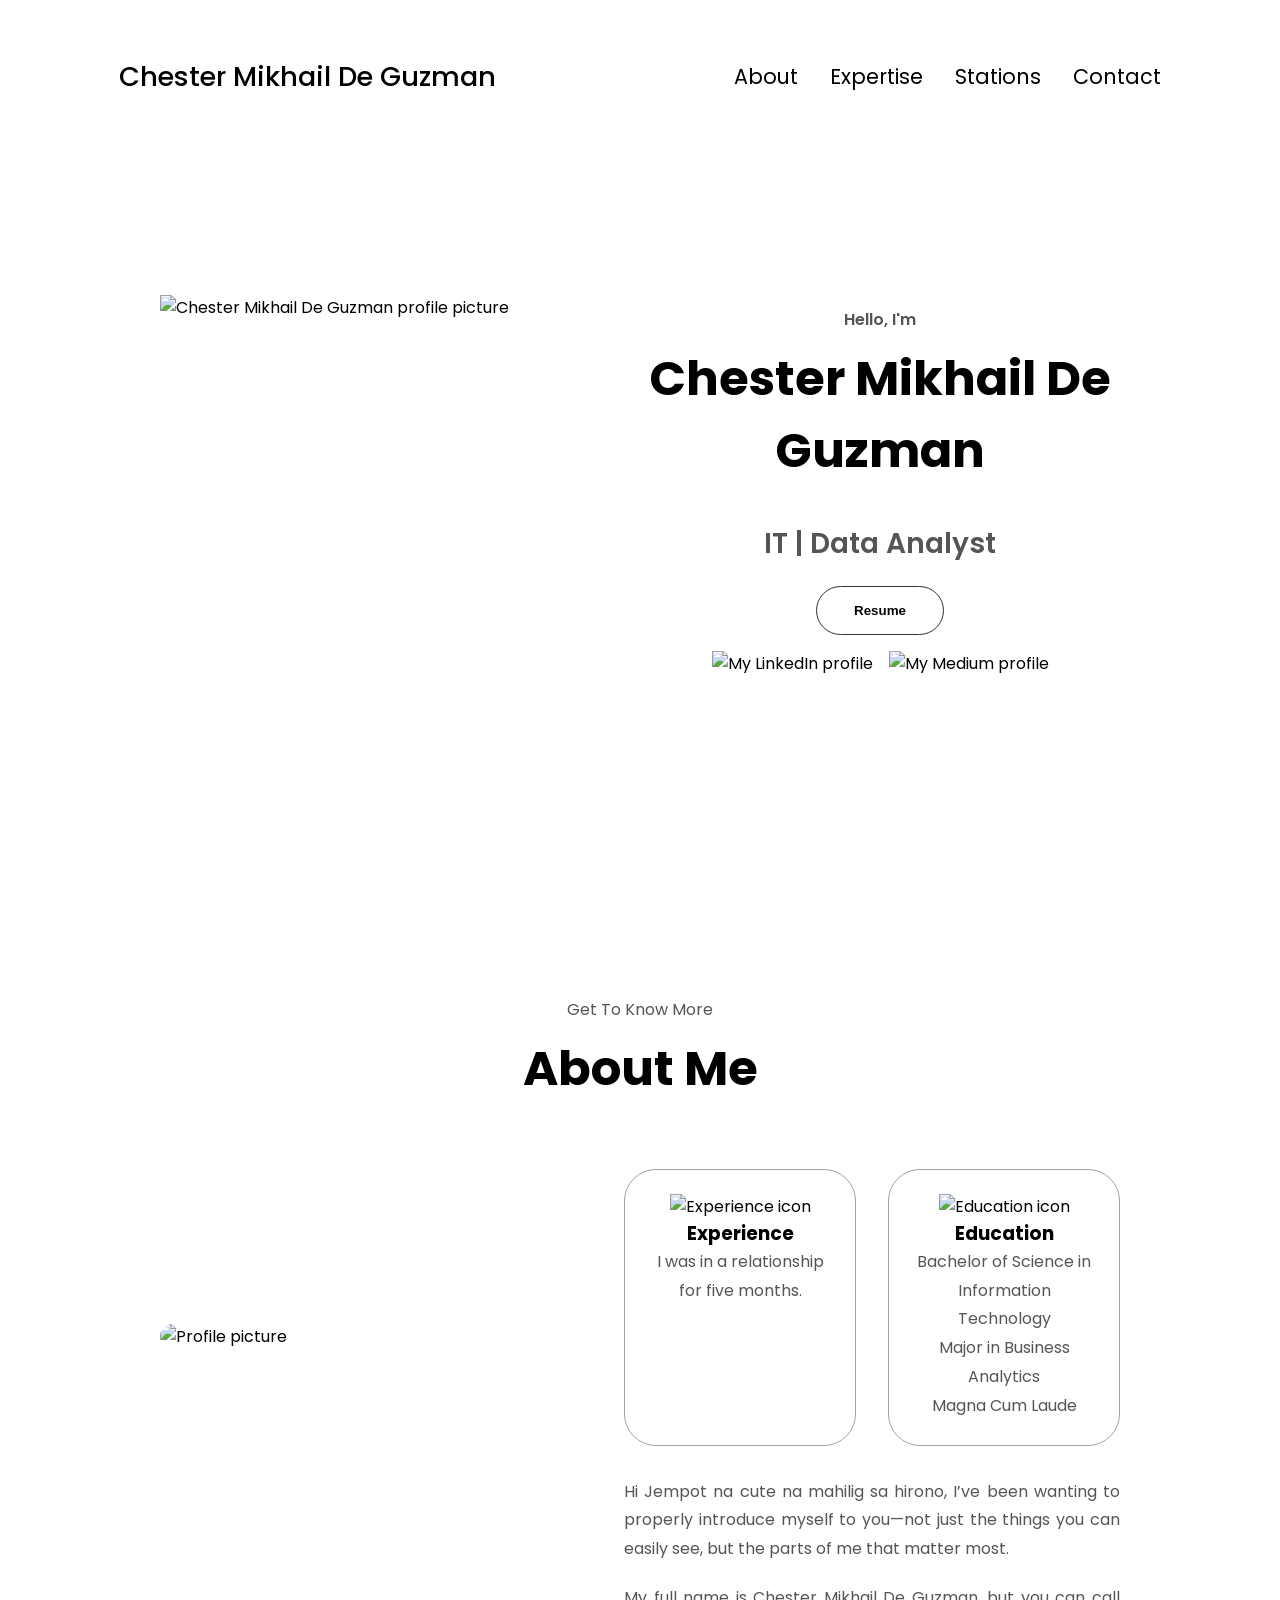
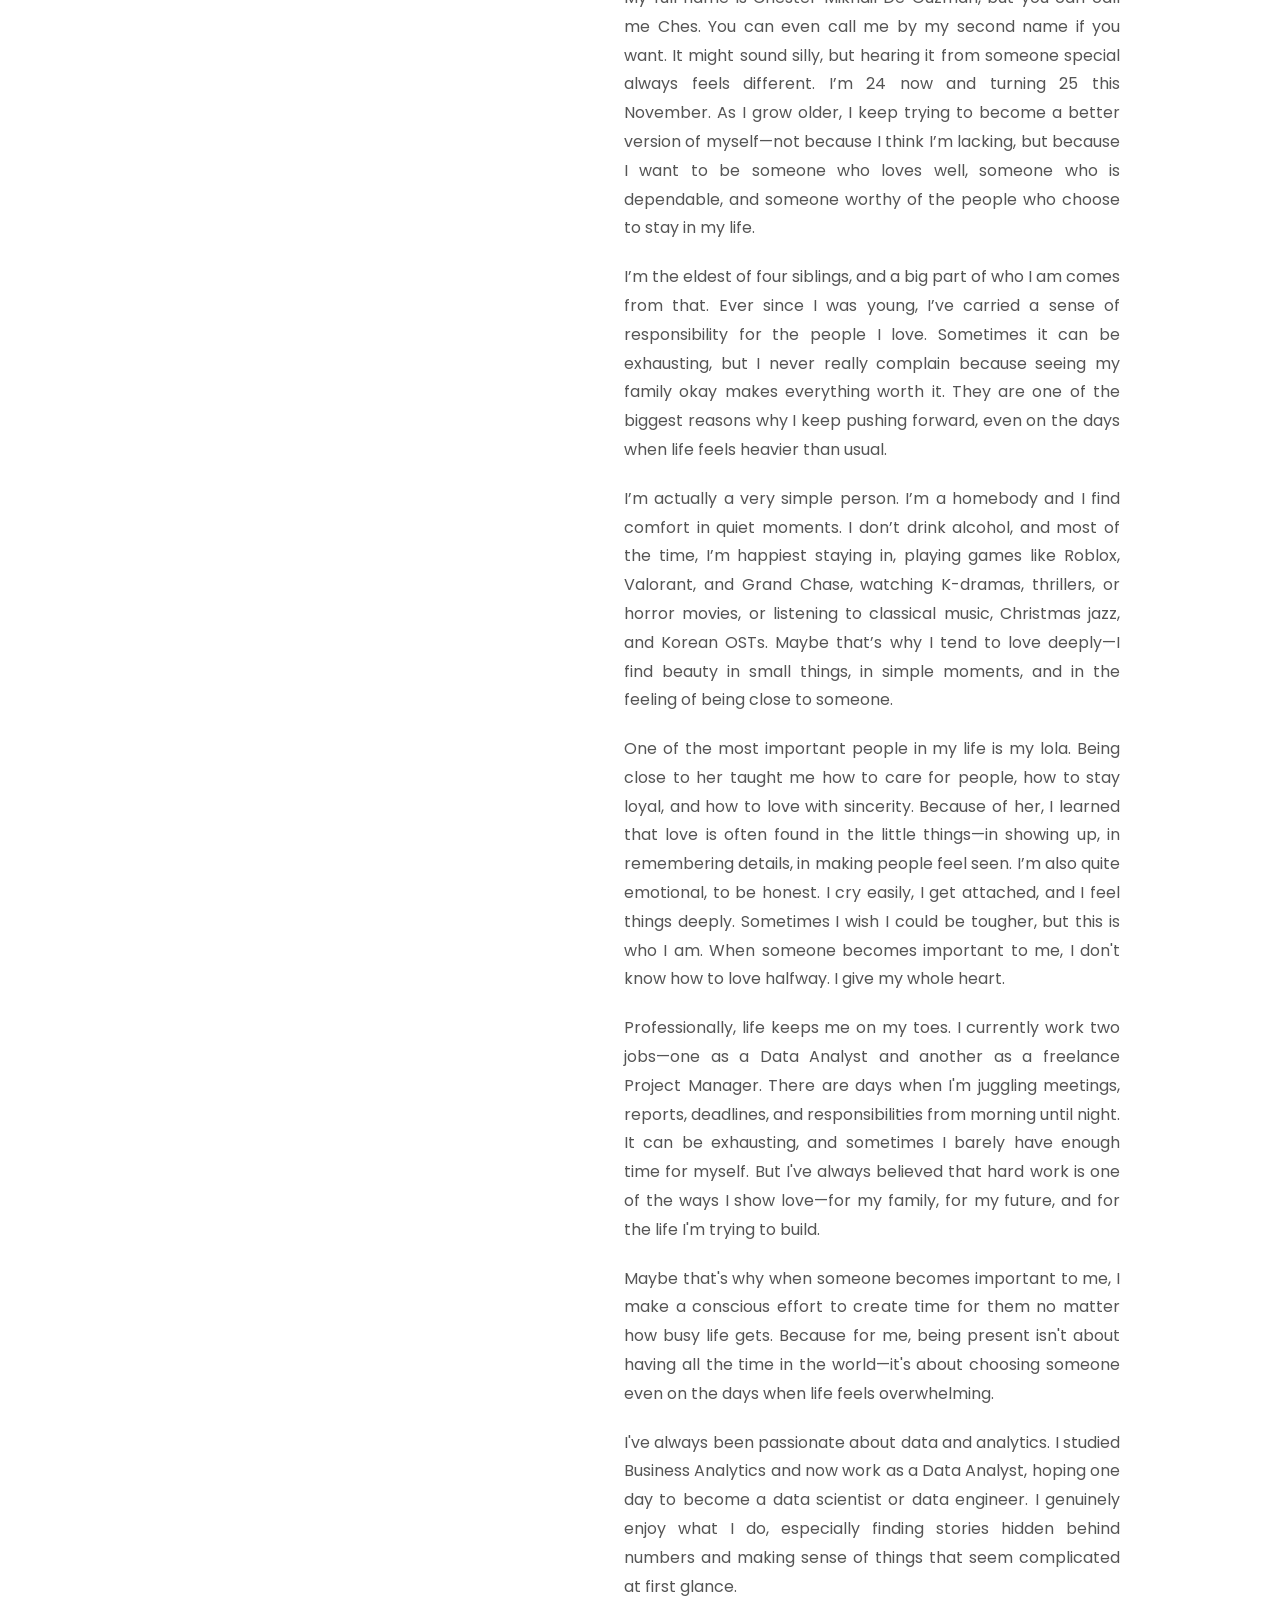
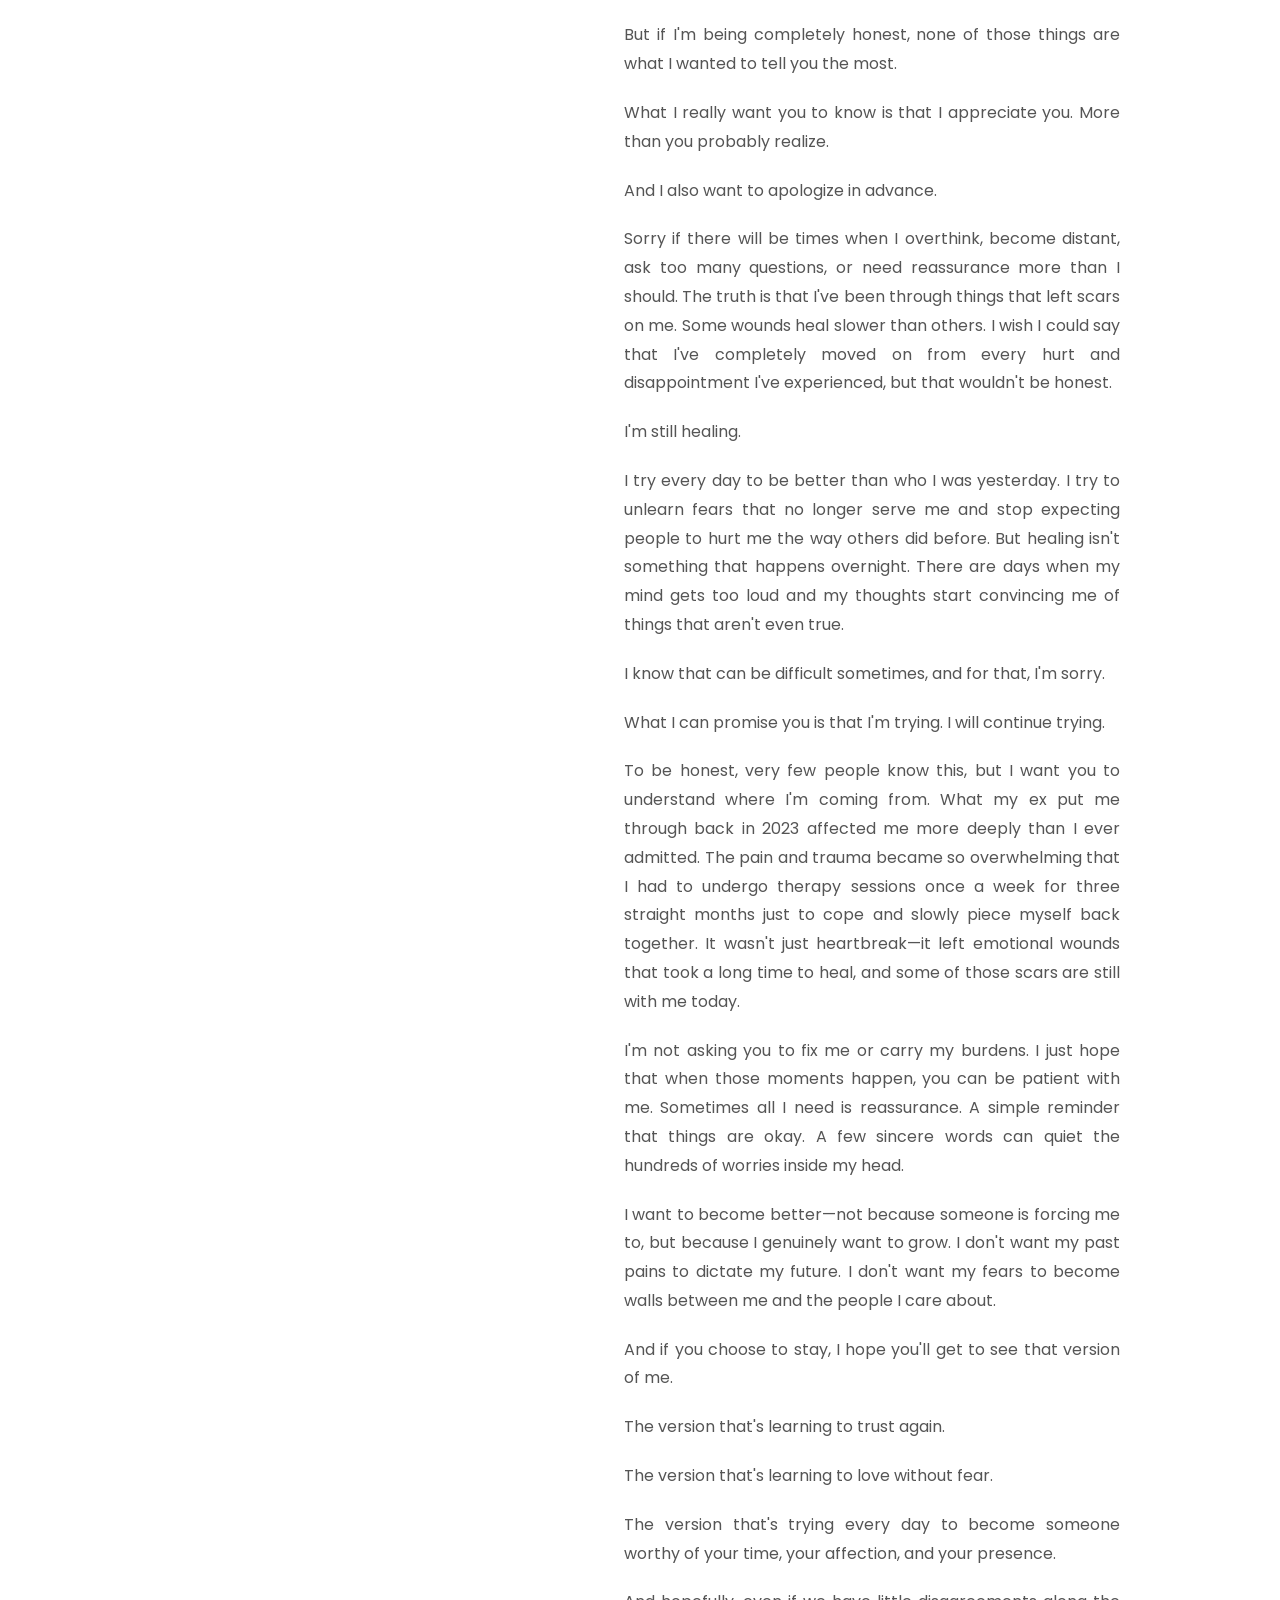
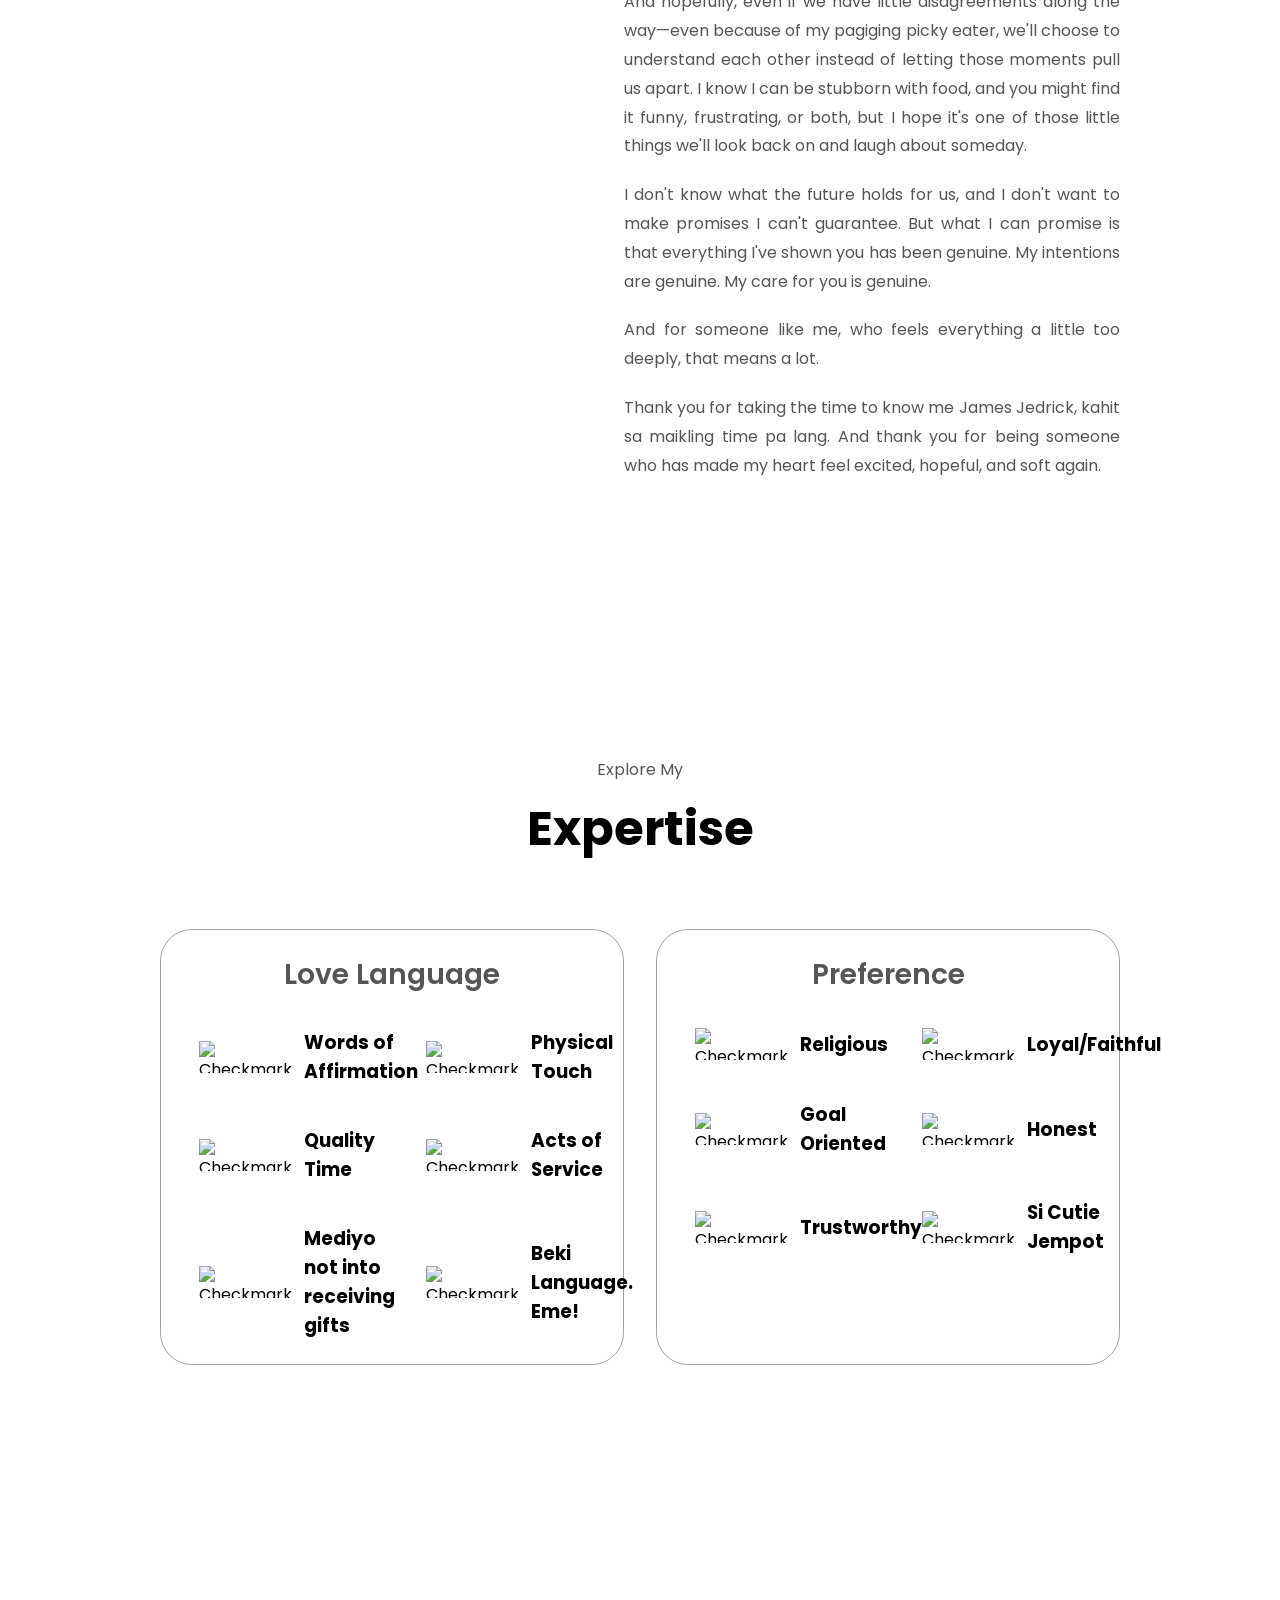
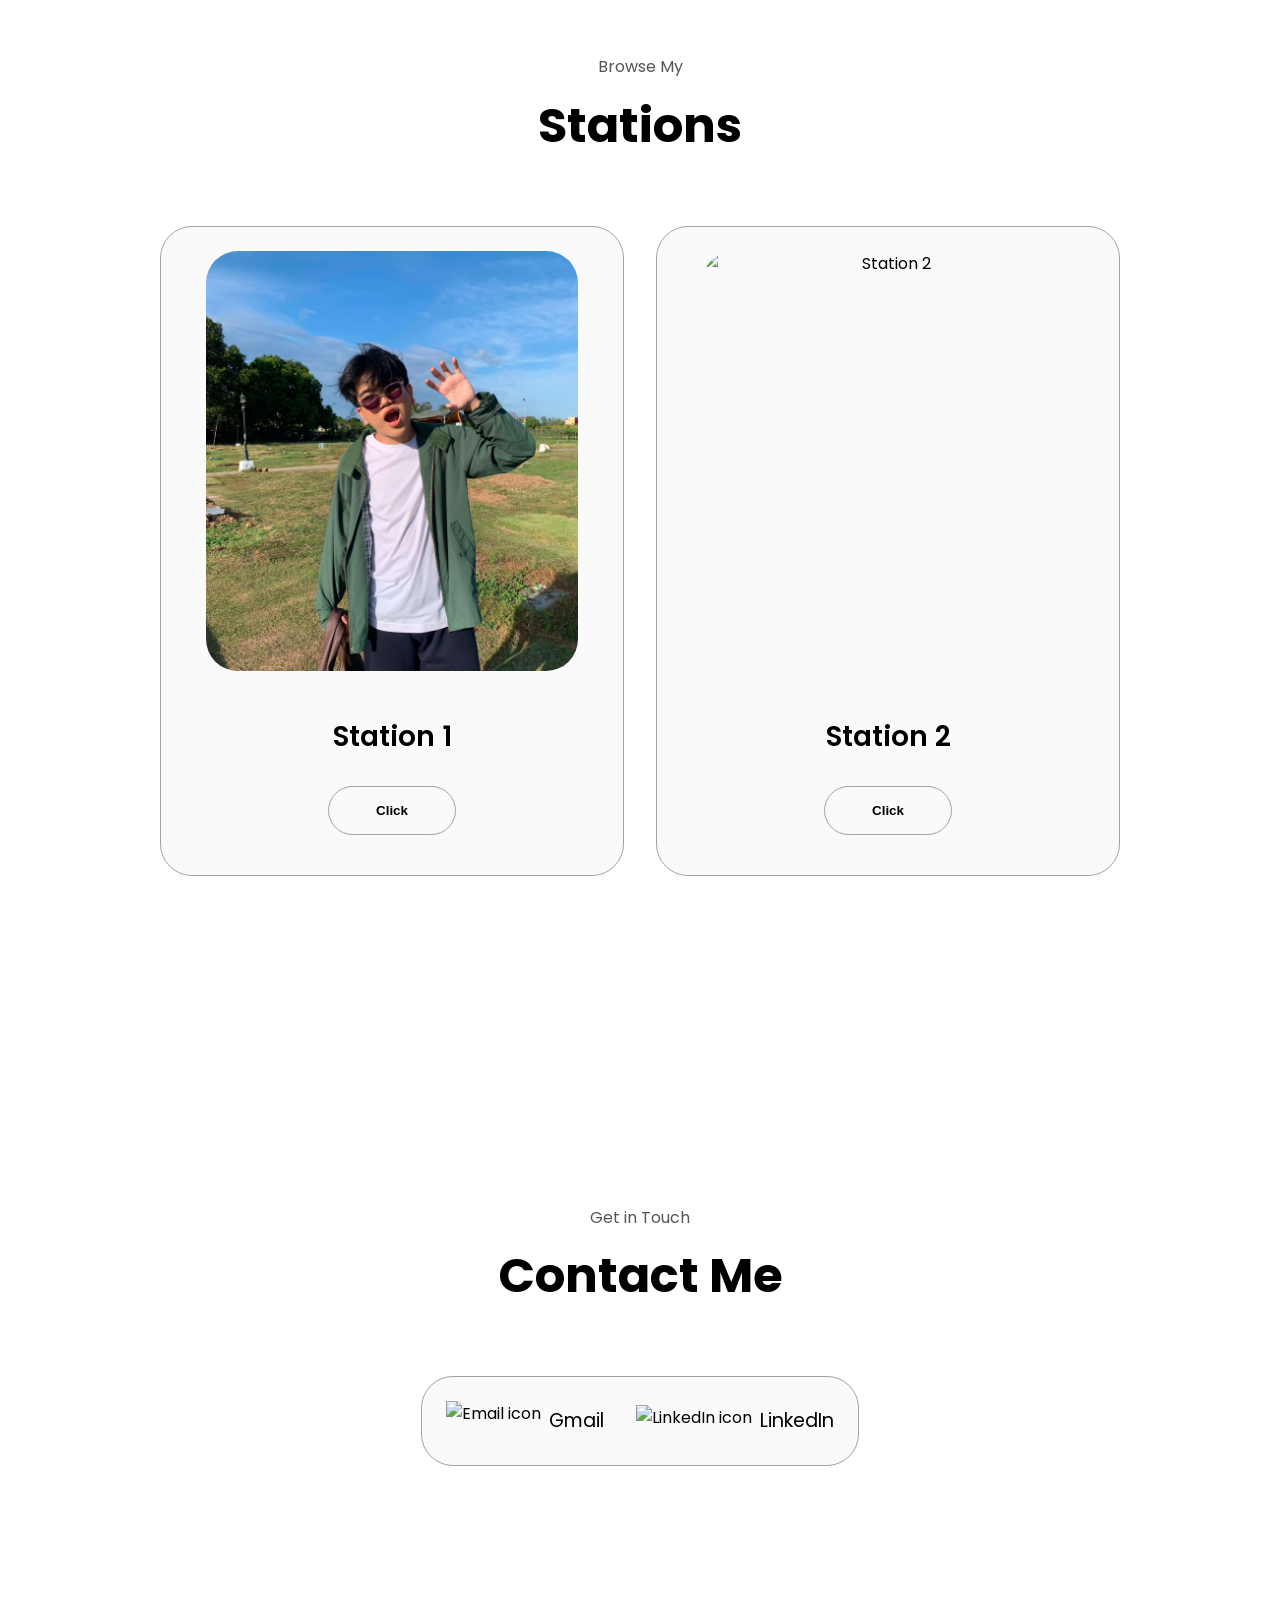
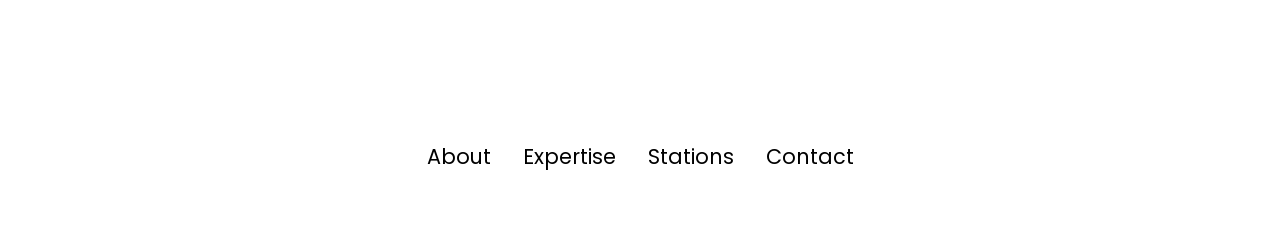
==== commit 44a96a62: "Update index.html" ====
--- a/index.html
+++ b/index.html
@@ -227,7 +227,7 @@
             </p>
 
             <p>
-              Thank you for taking the time to know me, Ly kahit sa maikling time pa lang. And thank you for being someone who has made my heart feel excited, hopeful, and soft again.
+              Thank you for taking the time to know me James Jedrick, kahit sa maikling time pa lang. And thank you for being someone who has made my heart feel excited, hopeful, and soft again.
             </p>
           </div>
         </div>
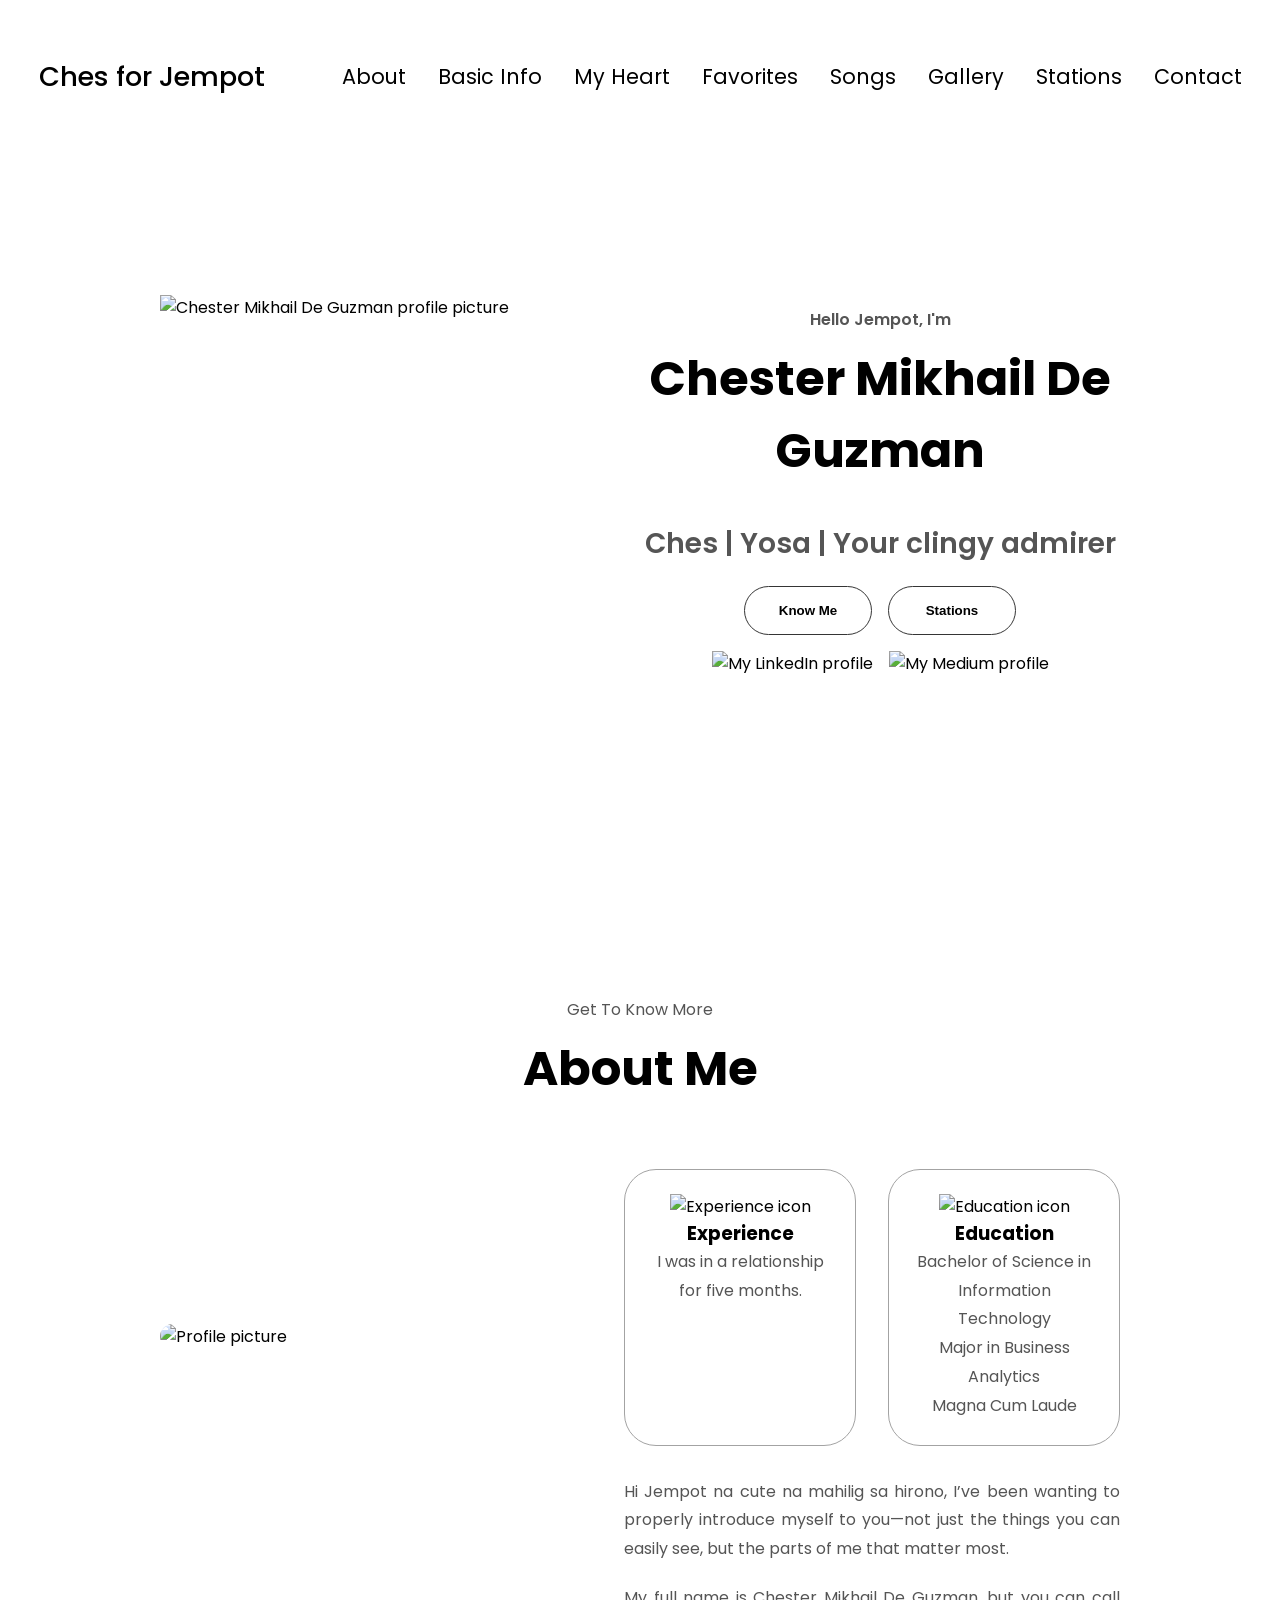
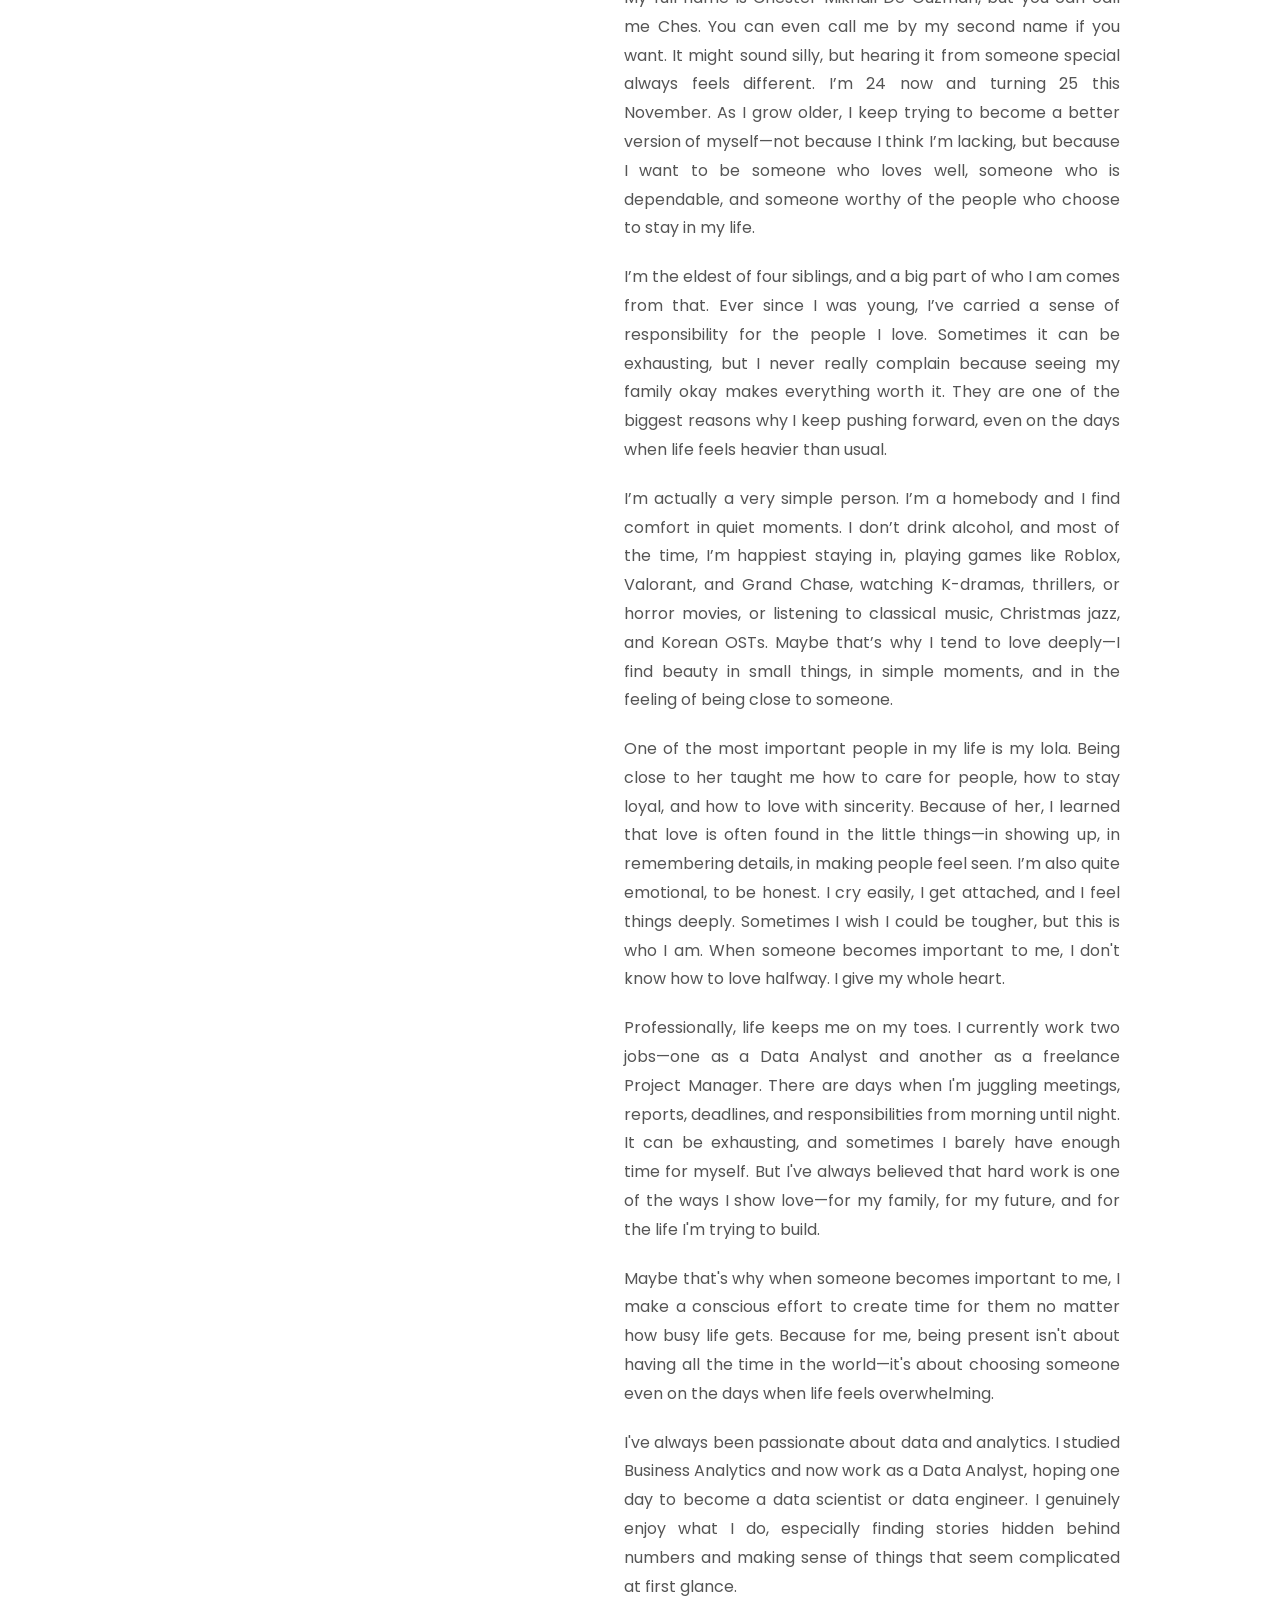
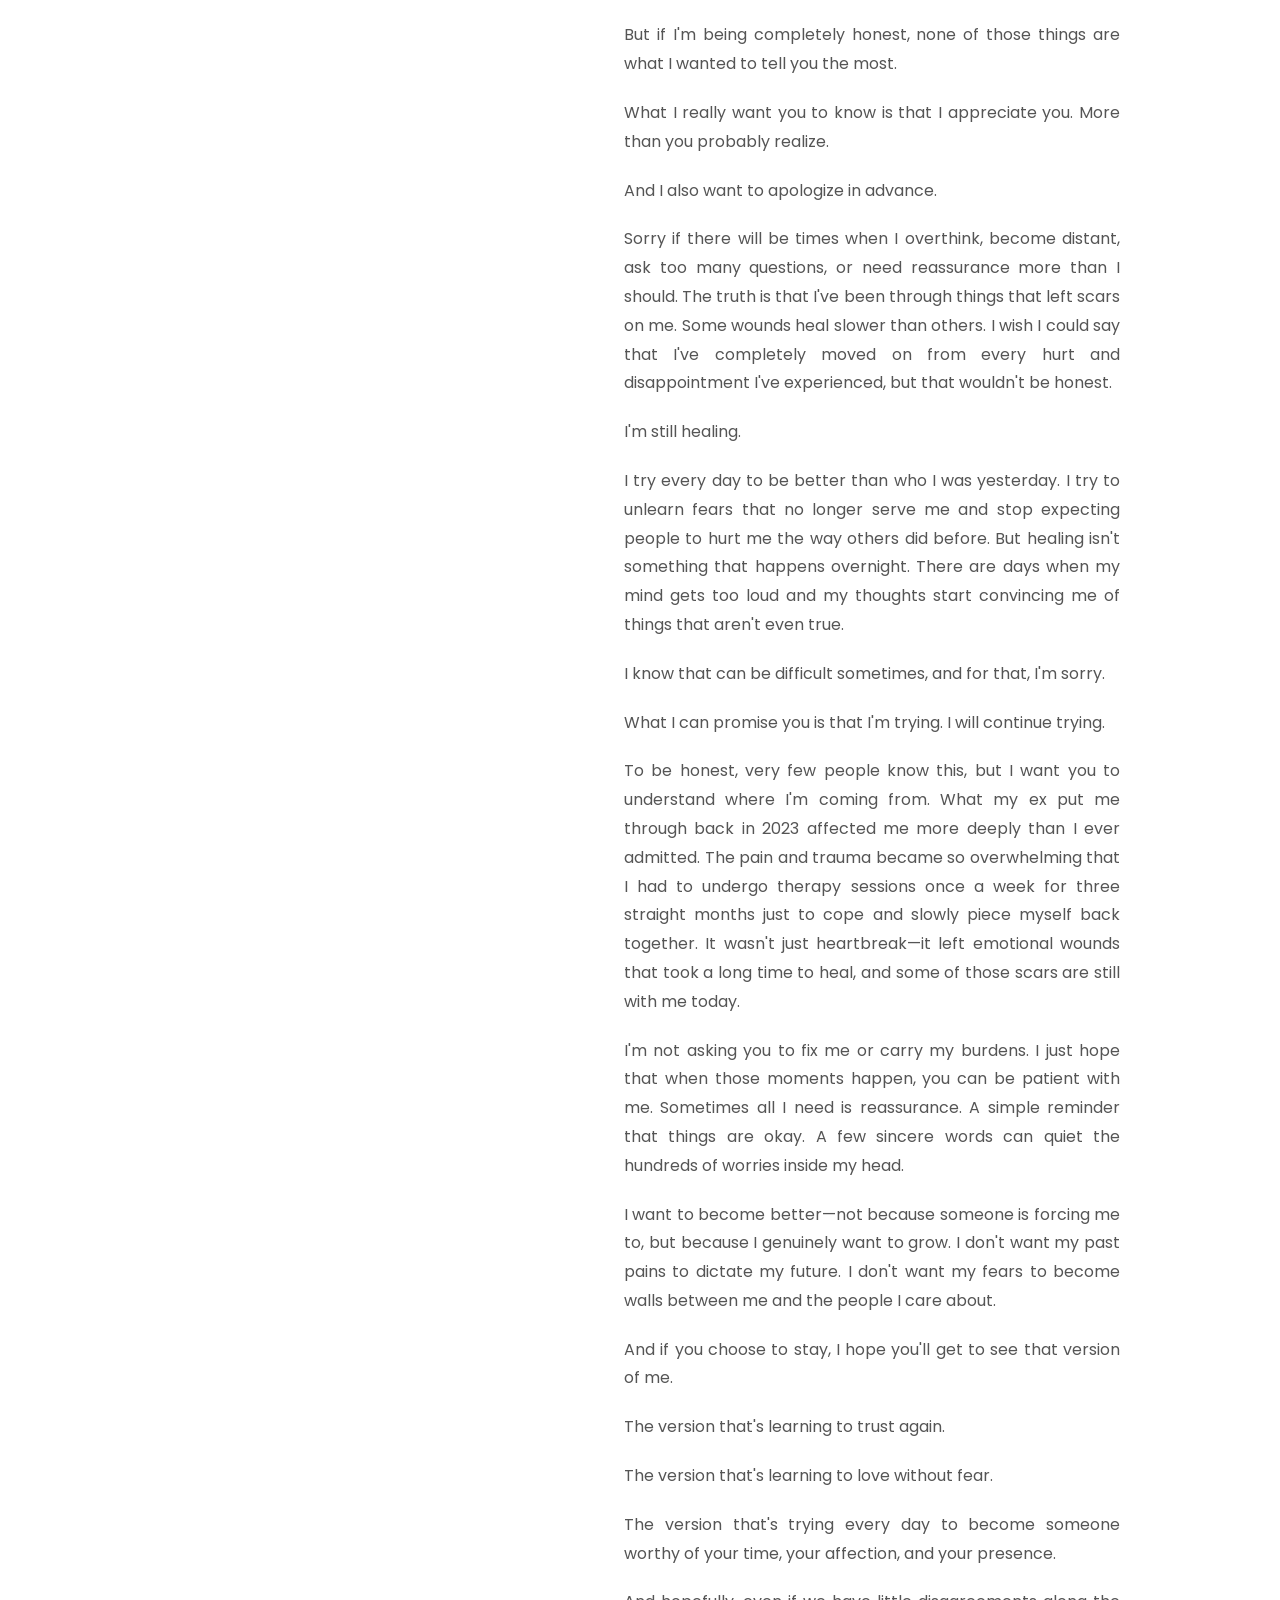
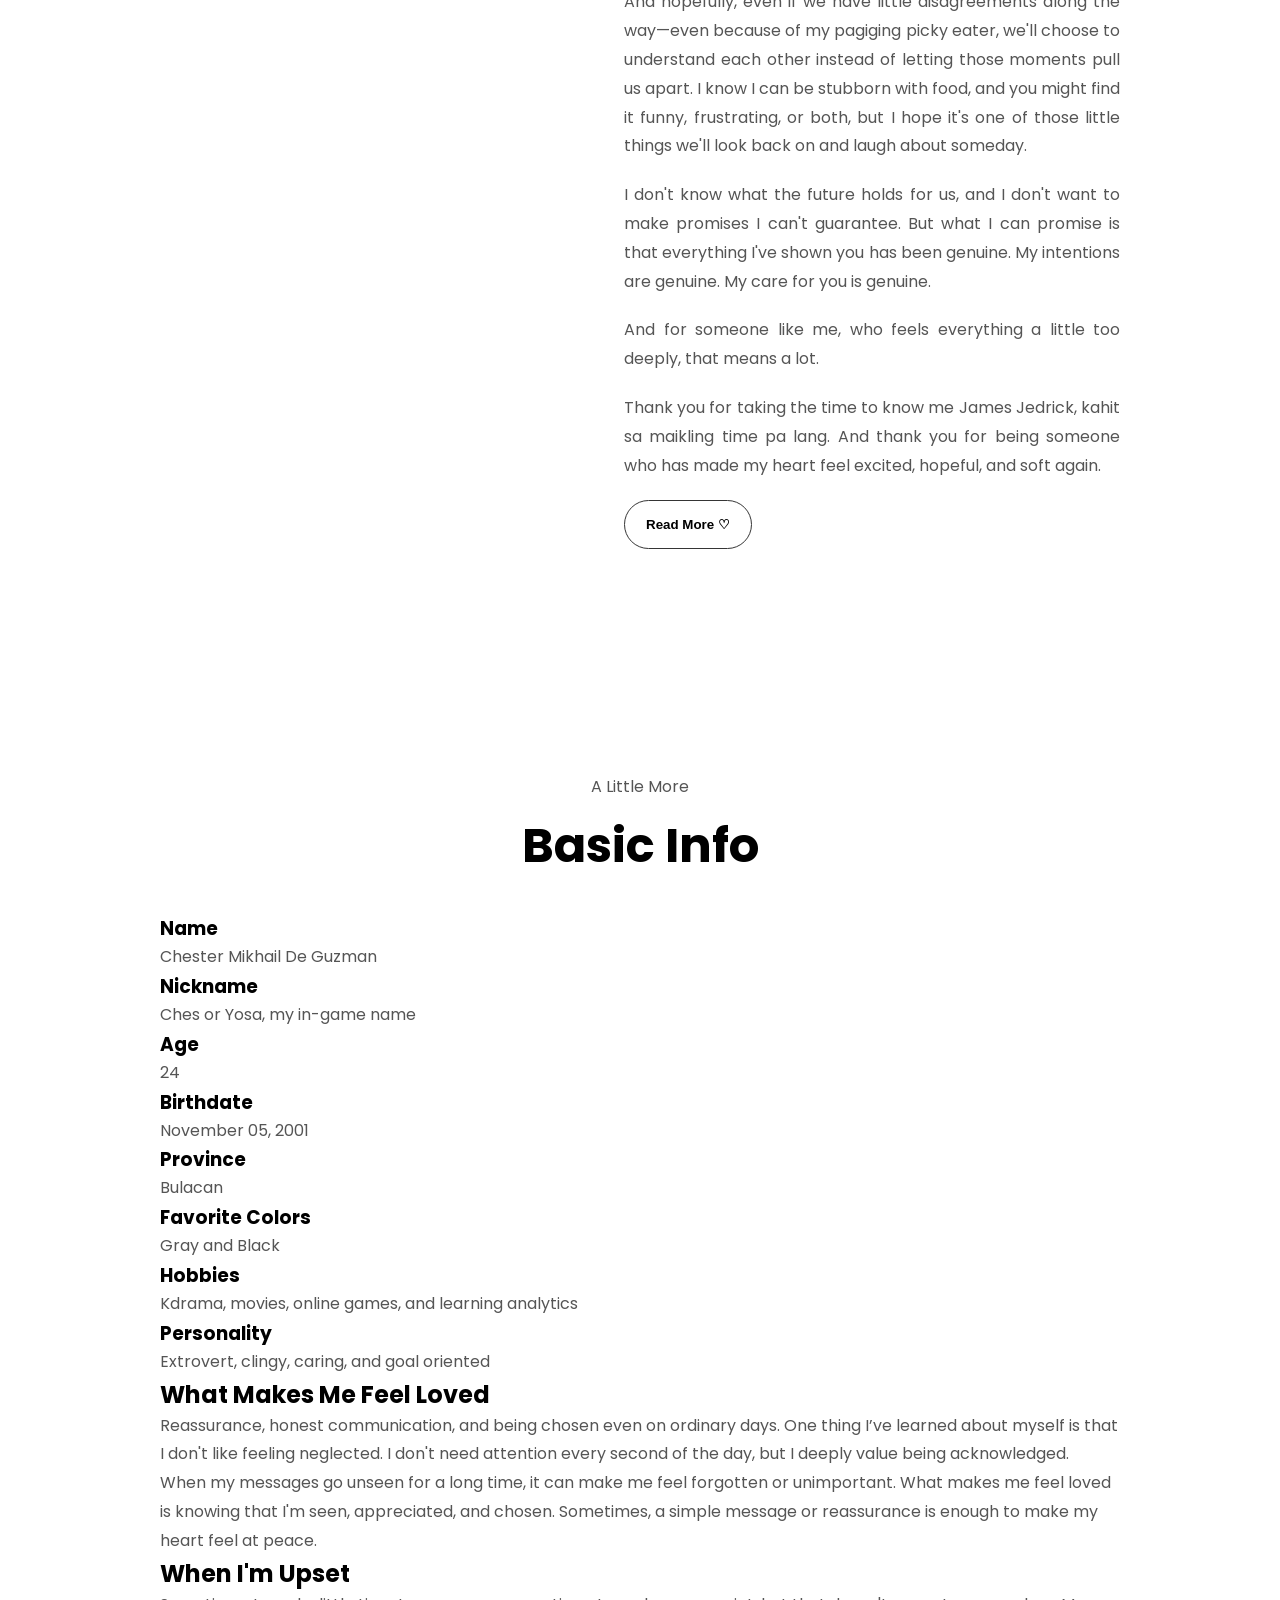
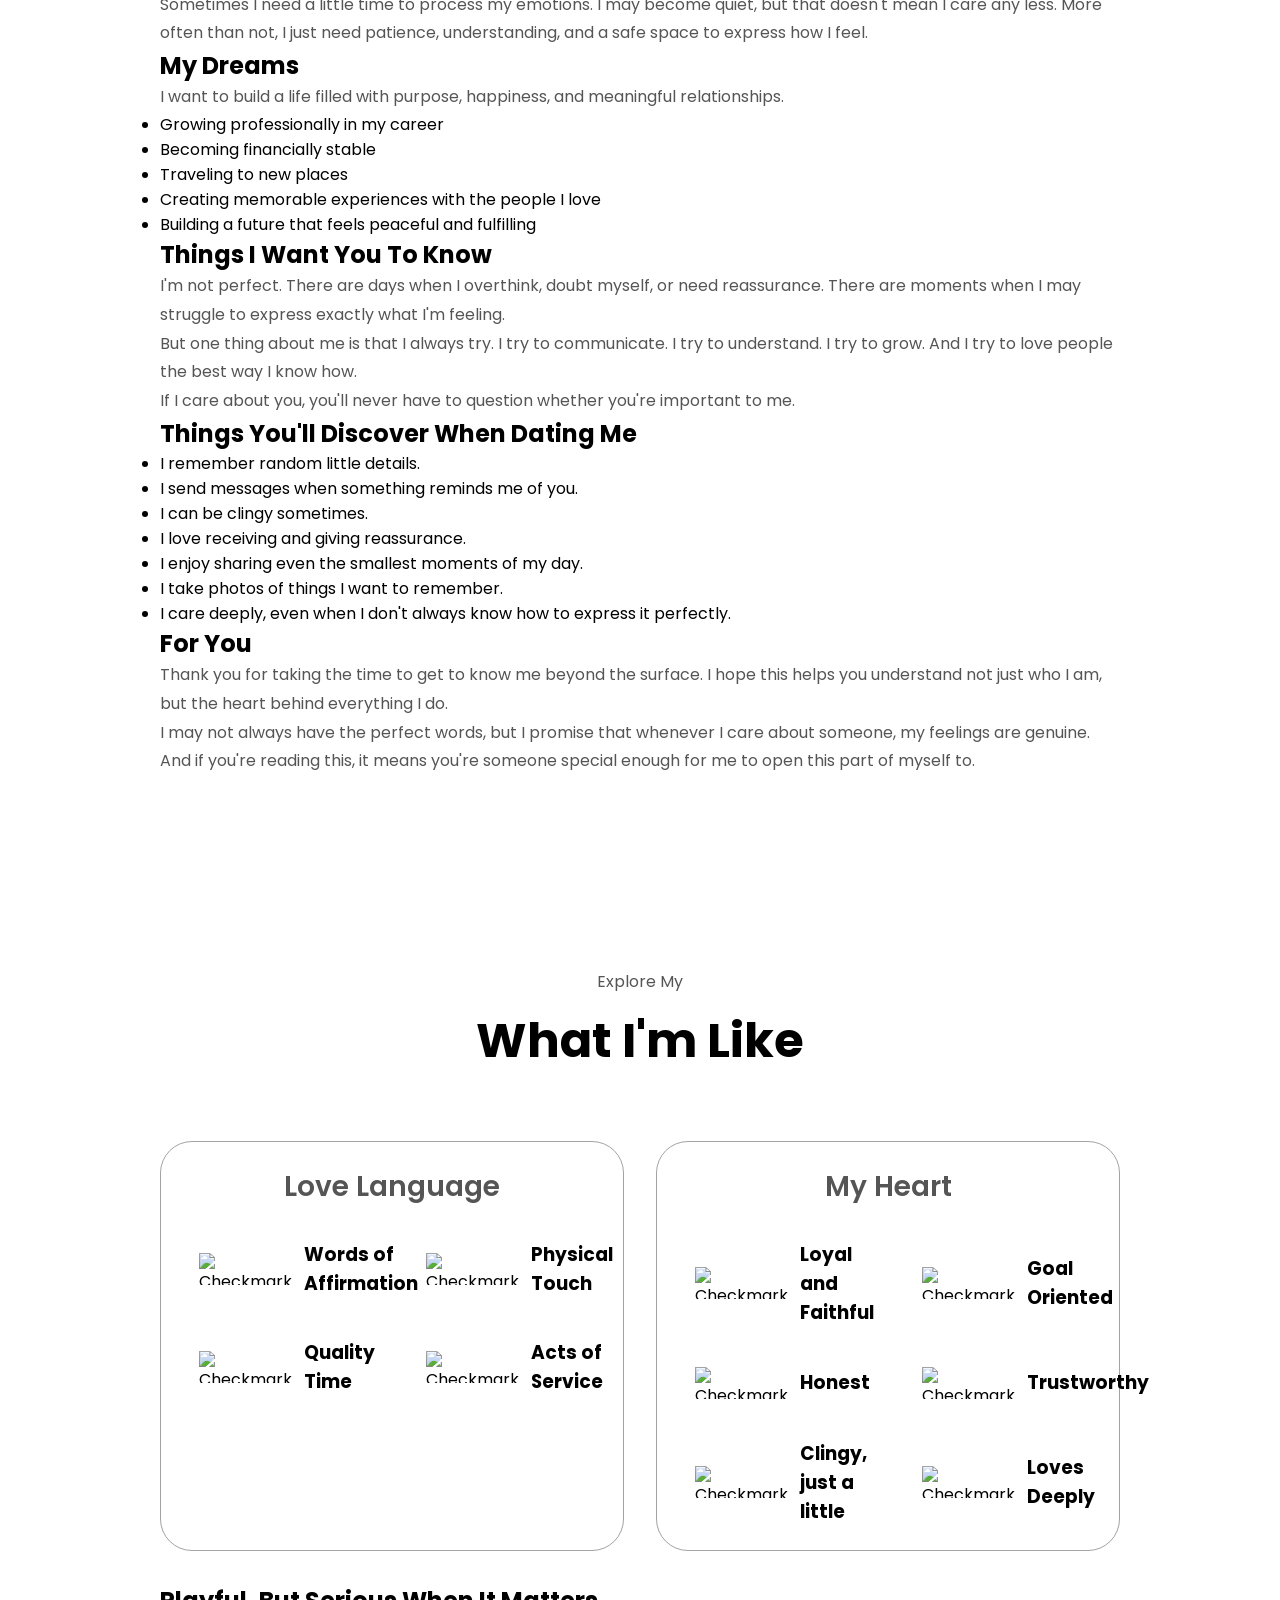
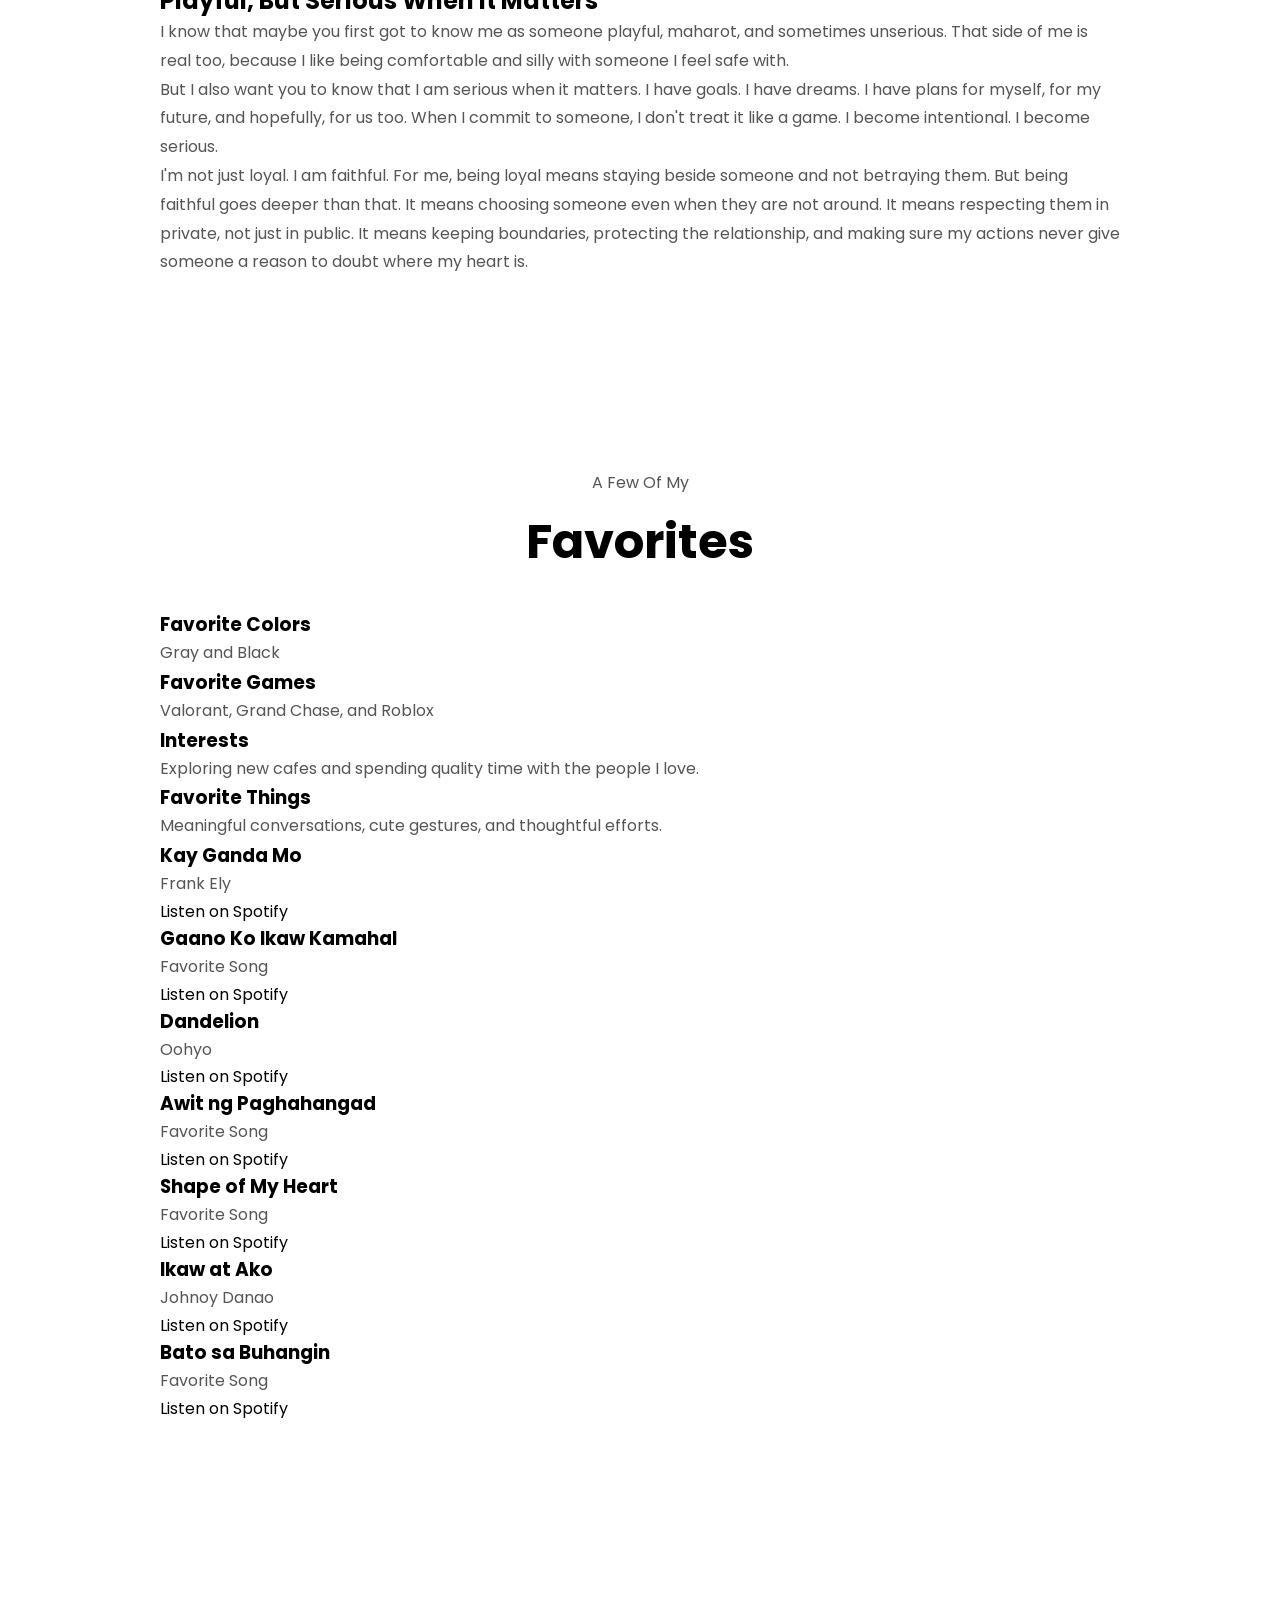
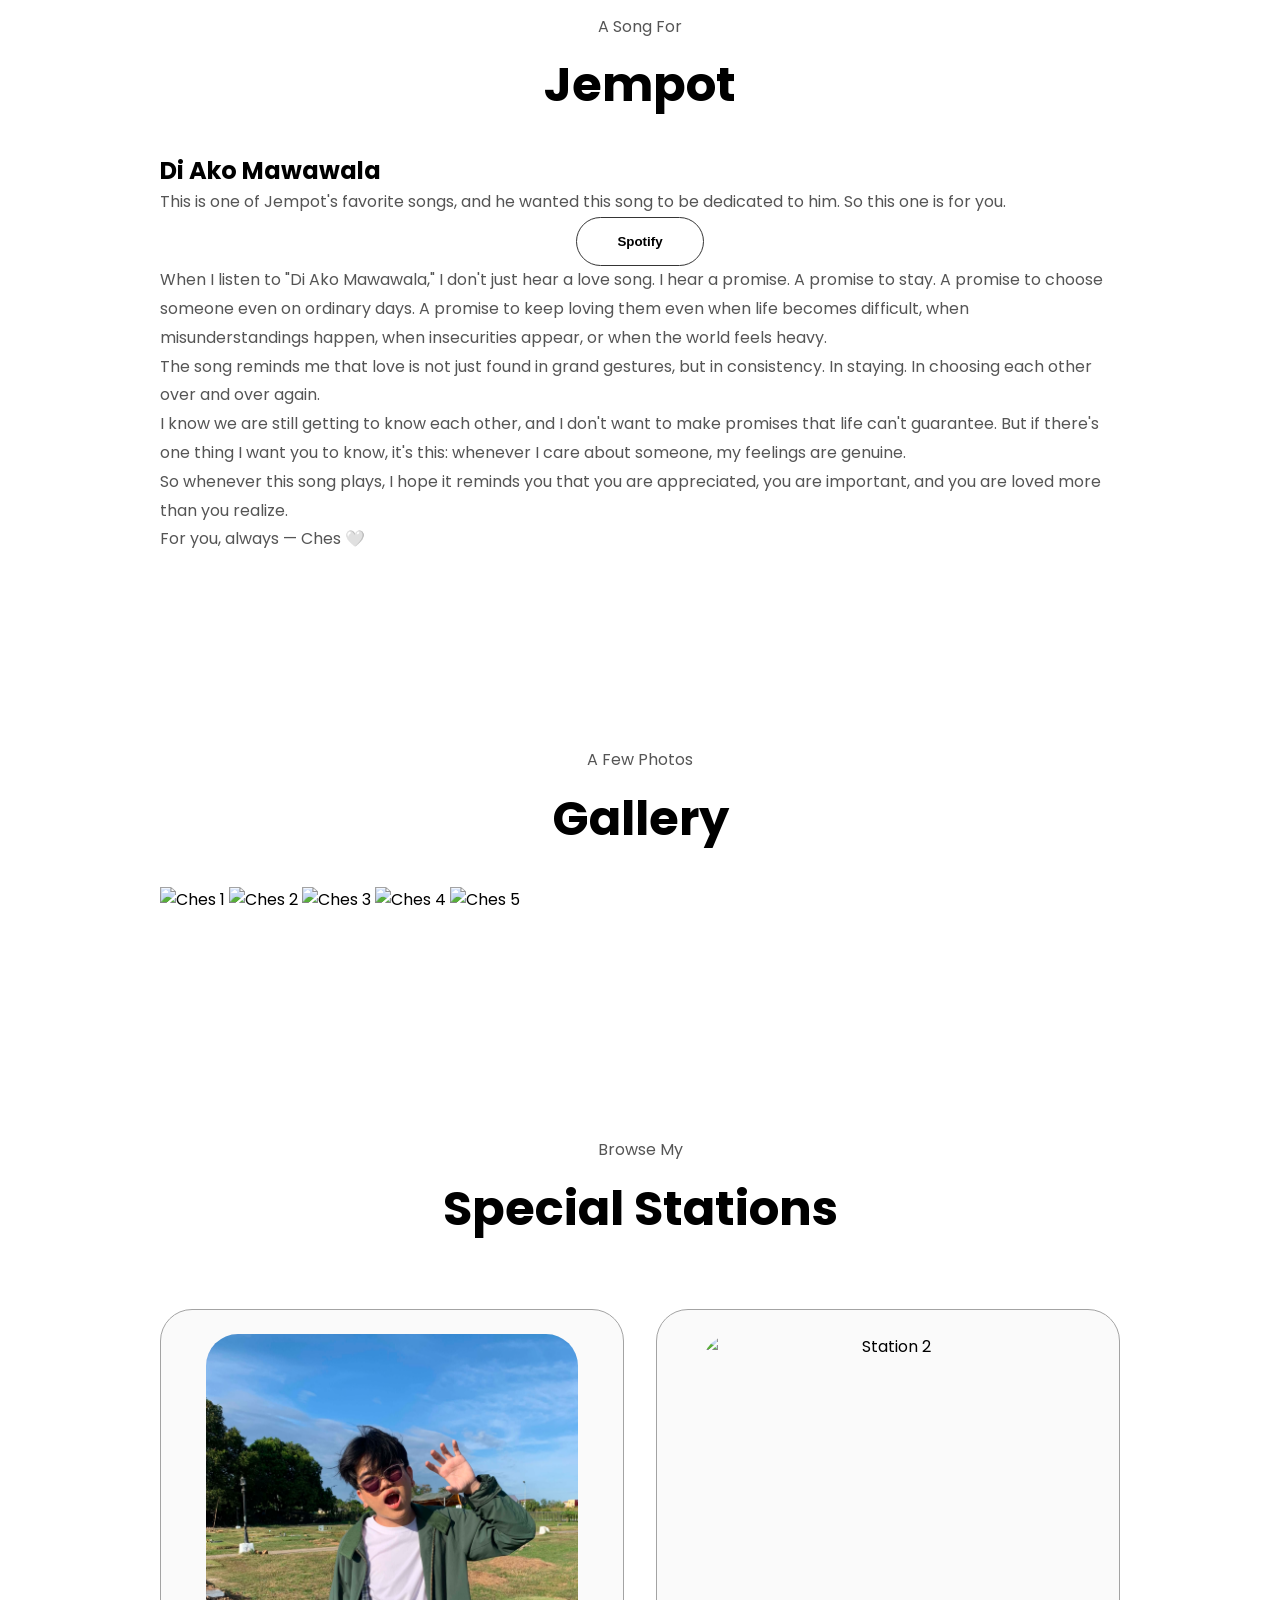
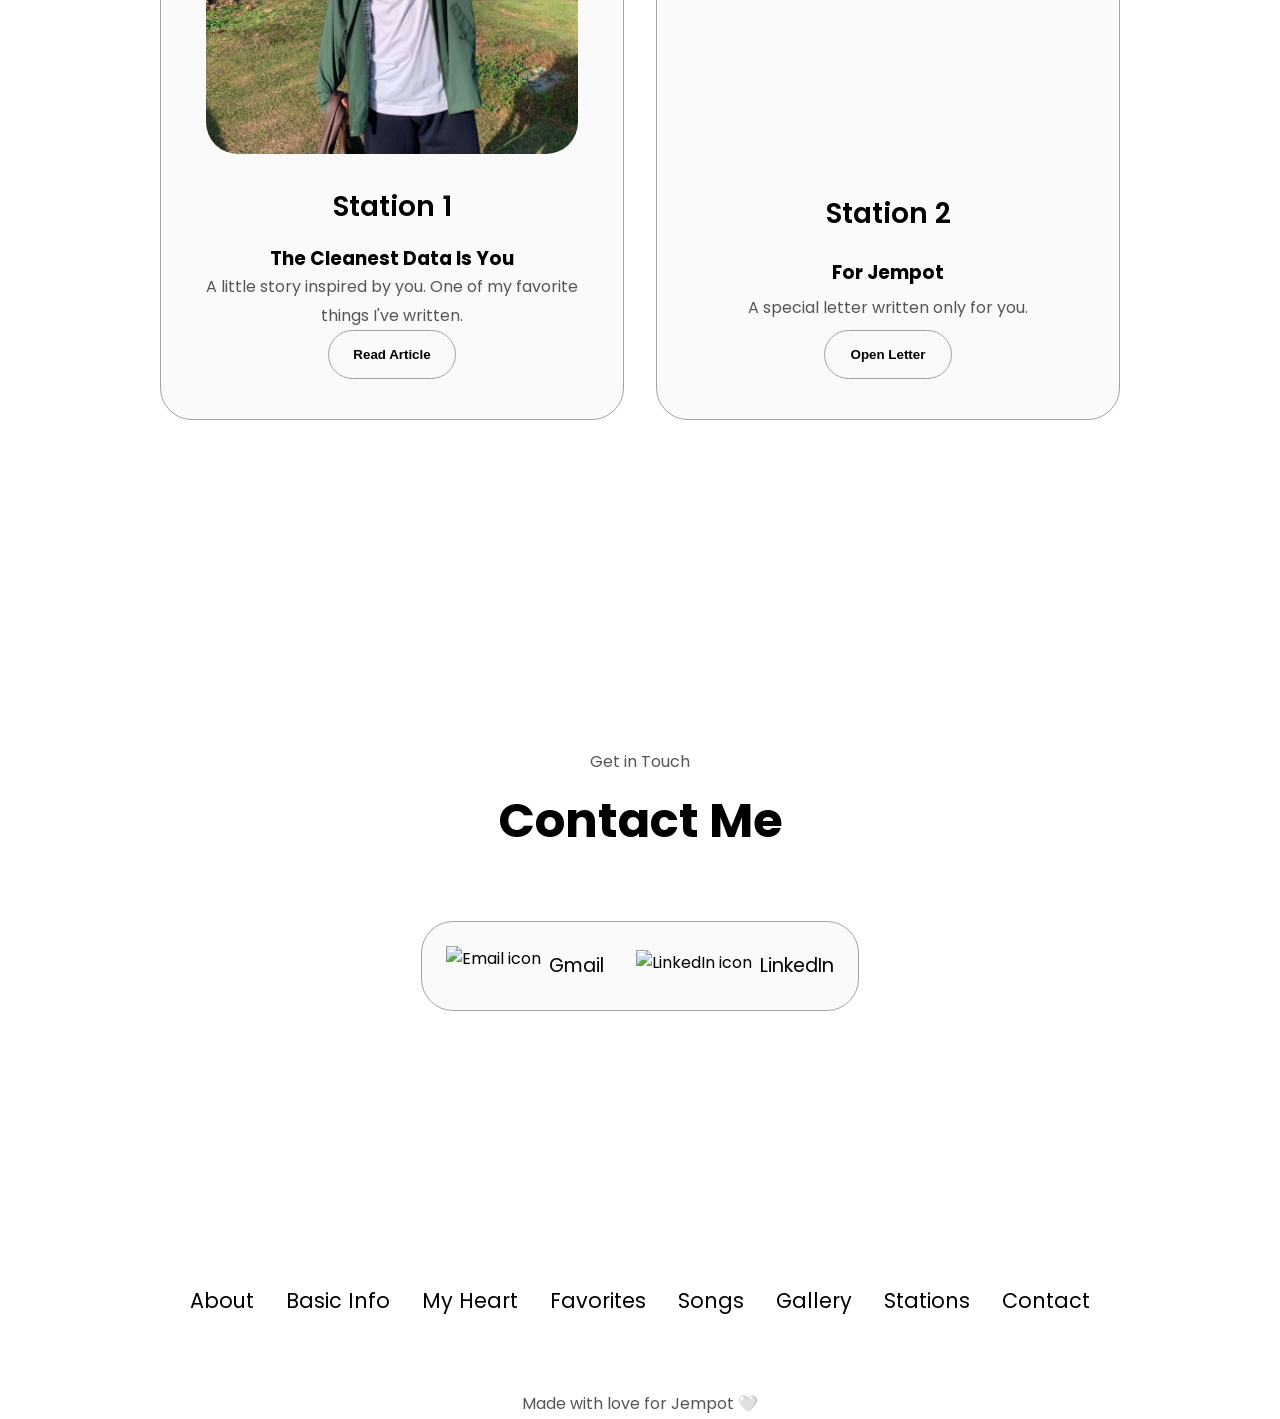
==== commit 8b6c3da2: "Update index.html" ====
--- a/index.html
+++ b/index.html
@@ -10,12 +10,16 @@
 
   <body>
     <nav id="desktop-nav">
-      <div class="logo">Chester Mikhail De Guzman</div>
+      <div class="logo">Ches for Jempot</div>
 
       <div>
         <ul class="nav-links">
           <li><a href="#about">About</a></li>
-          <li><a href="#expertise">Expertise</a></li>
+          <li><a href="#basic-info">Basic Info</a></li>
+          <li><a href="#heart">My Heart</a></li>
+          <li><a href="#favorites">Favorites</a></li>
+          <li><a href="#songs">Songs</a></li>
+          <li><a href="#gallery">Gallery</a></li>
           <li><a href="#projects">Stations</a></li>
           <li><a href="#contact">Contact</a></li>
         </ul>
@@ -23,7 +27,7 @@
     </nav>
 
     <nav id="hamburger-nav">
-      <div class="logo">Chester Mikhail De Guzman</div>
+      <div class="logo">Ches for Jempot</div>
 
       <div class="hamburger-menu">
         <div class="hamburger-icon" onclick="toggleMenu()">
@@ -34,7 +38,11 @@
 
         <ul class="menu-links">
           <li><a href="#about" onclick="toggleMenu()">About</a></li>
-          <li><a href="#expertise" onclick="toggleMenu()">Expertise</a></li>
+          <li><a href="#basic-info" onclick="toggleMenu()">Basic Info</a></li>
+          <li><a href="#heart" onclick="toggleMenu()">My Heart</a></li>
+          <li><a href="#favorites" onclick="toggleMenu()">Favorites</a></li>
+          <li><a href="#songs" onclick="toggleMenu()">Songs</a></li>
+          <li><a href="#gallery" onclick="toggleMenu()">Gallery</a></li>
           <li><a href="#projects" onclick="toggleMenu()">Stations</a></li>
           <li><a href="#contact" onclick="toggleMenu()">Contact</a></li>
         </ul>
@@ -50,16 +58,17 @@
       </div>
 
       <div class="section__text">
-        <p class="section__text__p1">Hello, I'm</p>
+        <p class="section__text__p1">Hello Jempot, I'm</p>
         <h1 class="title">Chester Mikhail De Guzman</h1>
-        <p class="section__text__p2">IT | Data Analyst</p>
+        <p class="section__text__p2">Ches | Yosa | Your clingy admirer</p>
 
         <div class="btn-container">
-          <button
-            class="btn btn-color-2"
-            onclick="window.open('./assets/CVDeGuzman.pdf')"
-          >
-            Resume
+          <button class="btn btn-color-2" onclick="location.href='#about'">
+            Know Me
+          </button>
+
+          <button class="btn btn-color-2" onclick="location.href='#projects'">
+            Stations
           </button>
         </div>
 
@@ -121,122 +130,301 @@
             </div>
           </div>
 
-          <div class="text-container">
+          <div class="text-container about-letter">
             <p>
-              Hi Jempot na cute na mahilig sa hirono, I’ve been wanting to properly introduce myself to you—not just the things you can easily see, but the parts of me that matter most.
+              Hi Jempot na cute na mahilig sa hirono, I’ve been wanting to
+              properly introduce myself to you—not just the things you can
+              easily see, but the parts of me that matter most.
             </p>
 
             <p>
-              My full name is Chester Mikhail De Guzman, but you can call me Ches. You can even call me by my second name if you want. It might sound silly, but hearing it from someone special always feels different. I’m 24 now and turning 25 this November. As I grow older, I keep trying to become a better version of myself—not because I think I’m lacking, but because I want to be someone who loves well, someone who is dependable, and someone worthy of the people who choose to stay in my life.
+              My full name is Chester Mikhail De Guzman, but you can call me
+              Ches. You can even call me by my second name if you want. It might
+              sound silly, but hearing it from someone special always feels
+              different. I’m 24 now and turning 25 this November. As I grow
+              older, I keep trying to become a better version of myself—not
+              because I think I’m lacking, but because I want to be someone who
+              loves well, someone who is dependable, and someone worthy of the
+              people who choose to stay in my life.
             </p>
 
-            <p>
-              I’m the eldest of four siblings, and a big part of who I am comes from that. Ever since I was young, I’ve carried a sense of responsibility for the people I love. Sometimes it can be exhausting, but I never really complain because seeing my family okay makes everything worth it. They are one of the biggest reasons why I keep pushing forward, even on the days when life feels heavier than usual.
-            </p>
-
-            <p>
-              I’m actually a very simple person. I’m a homebody and I find comfort in quiet moments. I don’t drink alcohol, and most of the time, I’m happiest staying in, playing games like Roblox, Valorant, and Grand Chase, watching K-dramas, thrillers, or horror movies, or listening to classical music, Christmas jazz, and Korean OSTs. Maybe that’s why I tend to love deeply—I find beauty in small things, in simple moments, and in the feeling of being close to someone.
-            </p>
-
-            <p>
-              One of the most important people in my life is my lola. Being close to her taught me how to care for people, how to stay loyal, and how to love with sincerity. Because of her, I learned that love is often found in the little things—in showing up, in remembering details, in making people feel seen. I’m also quite emotional, to be honest. I cry easily, I get attached, and I feel things deeply. Sometimes I wish I could be tougher, but this is who I am. When someone becomes important to me, I don't know how to love halfway. I give my whole heart.
-            </p>
-
-            <p>
-              Professionally, life keeps me on my toes. I currently work two jobs—one as a Data Analyst and another as a freelance Project Manager. There are days when I'm juggling meetings, reports, deadlines, and responsibilities from morning until night. It can be exhausting, and sometimes I barely have enough time for myself. But I've always believed that hard work is one of the ways I show love—for my family, for my future, and for the life I'm trying to build.
-            </p>
-
-            <p>
-              Maybe that's why when someone becomes important to me, I make a conscious effort to create time for them no matter how busy life gets. Because for me, being present isn't about having all the time in the world—it's about choosing someone even on the days when life feels overwhelming.
-            </p>
-
-            <p>
-              I've always been passionate about data and analytics. I studied Business Analytics and now work as a Data Analyst, hoping one day to become a data scientist or data engineer. I genuinely enjoy what I do, especially finding stories hidden behind numbers and making sense of things that seem complicated at first glance.
-            </p>
-
-            <p>
-              But if I'm being completely honest, none of those things are what I wanted to tell you the most.
-            </p>
-
-            <p>
-              What I really want you to know is that I appreciate you. More than you probably realize.
-            </p>
-
-            <p>
-              And I also want to apologize in advance.
-            </p>
-
-            <p>
-              Sorry if there will be times when I overthink, become distant, ask too many questions, or need reassurance more than I should. The truth is that I've been through things that left scars on me. Some wounds heal slower than others. I wish I could say that I've completely moved on from every hurt and disappointment I've experienced, but that wouldn't be honest.
-            </p>
-
-            <p>
-              I'm still healing.
-            </p>
-
-            <p>
-              I try every day to be better than who I was yesterday. I try to unlearn fears that no longer serve me and stop expecting people to hurt me the way others did before. But healing isn't something that happens overnight. There are days when my mind gets too loud and my thoughts start convincing me of things that aren't even true.
-            </p>
-
-            <p>
-              I know that can be difficult sometimes, and for that, I'm sorry.
-            </p>
-
-            <p>
-              What I can promise you is that I'm trying. I will continue trying.
-            </p>
-
-            <p>
-              To be honest, very few people know this, but I want you to understand where I'm coming from. What my ex put me through back in 2023 affected me more deeply than I ever admitted. The pain and trauma became so overwhelming that I had to undergo therapy sessions once a week for three straight months just to cope and slowly piece myself back together. It wasn't just heartbreak—it left emotional wounds that took a long time to heal, and some of those scars are still with me today.
-            </p>
-
-            <p>
-              I'm not asking you to fix me or carry my burdens. I just hope that when those moments happen, you can be patient with me. Sometimes all I need is reassurance. A simple reminder that things are okay. A few sincere words can quiet the hundreds of worries inside my head.
-            </p>
-
-            <p>
-              I want to become better—not because someone is forcing me to, but because I genuinely want to grow. I don't want my past pains to dictate my future. I don't want my fears to become walls between me and the people I care about.
-            </p>
-
-            <p>
-              And if you choose to stay, I hope you'll get to see that version of me.
-            </p>
-
-            <p>
-              The version that's learning to trust again.
-            </p>
-
-            <p>
-              The version that's learning to love without fear.
-            </p>
-
-            <p>
-              The version that's trying every day to become someone worthy of your time, your affection, and your presence.
-            </p>
-
-            <p>
-              And hopefully, even if we have little disagreements along the way—even because of my pagiging picky eater, we'll choose to understand each other instead of letting those moments pull us apart. I know I can be stubborn with food, and you might find it funny, frustrating, or both, but I hope it's one of those little things we'll look back on and laugh about someday.
-            </p>
-
-            <p>
-              I don't know what the future holds for us, and I don't want to make promises I can't guarantee. But what I can promise is that everything I've shown you has been genuine. My intentions are genuine. My care for you is genuine.
-            </p>
-
-            <p>
-              And for someone like me, who feels everything a little too deeply, that means a lot.
-            </p>
-
-            <p>
-              Thank you for taking the time to know me James Jedrick, kahit sa maikling time pa lang. And thank you for being someone who has made my heart feel excited, hopeful, and soft again.
-            </p>
+            <div id="more-about" class="hidden-letter">
+              <p>
+                I’m the eldest of four siblings, and a big part of who I am
+                comes from that. Ever since I was young, I’ve carried a sense of
+                responsibility for the people I love. Sometimes it can be
+                exhausting, but I never really complain because seeing my family
+                okay makes everything worth it. They are one of the biggest
+                reasons why I keep pushing forward, even on the days when life
+                feels heavier than usual.
+              </p>
+
+              <p>
+                I’m actually a very simple person. I’m a homebody and I find
+                comfort in quiet moments. I don’t drink alcohol, and most of the
+                time, I’m happiest staying in, playing games like Roblox,
+                Valorant, and Grand Chase, watching K-dramas, thrillers, or
+                horror movies, or listening to classical music, Christmas jazz,
+                and Korean OSTs. Maybe that’s why I tend to love deeply—I find
+                beauty in small things, in simple moments, and in the feeling of
+                being close to someone.
+              </p>
+
+              <p>
+                One of the most important people in my life is my lola. Being
+                close to her taught me how to care for people, how to stay
+                loyal, and how to love with sincerity. Because of her, I learned
+                that love is often found in the little things—in showing up, in
+                remembering details, in making people feel seen. I’m also quite
+                emotional, to be honest. I cry easily, I get attached, and I
+                feel things deeply. Sometimes I wish I could be tougher, but
+                this is who I am. When someone becomes important to me, I don't
+                know how to love halfway. I give my whole heart.
+              </p>
+
+              <p>
+                Professionally, life keeps me on my toes. I currently work two
+                jobs—one as a Data Analyst and another as a freelance Project
+                Manager. There are days when I'm juggling meetings, reports,
+                deadlines, and responsibilities from morning until night. It can
+                be exhausting, and sometimes I barely have enough time for
+                myself. But I've always believed that hard work is one of the
+                ways I show love—for my family, for my future, and for the life
+                I'm trying to build.
+              </p>
+
+              <p>
+                Maybe that's why when someone becomes important to me, I make a
+                conscious effort to create time for them no matter how busy life
+                gets. Because for me, being present isn't about having all the
+                time in the world—it's about choosing someone even on the days
+                when life feels overwhelming.
+              </p>
+
+              <p>
+                I've always been passionate about data and analytics. I studied
+                Business Analytics and now work as a Data Analyst, hoping one
+                day to become a data scientist or data engineer. I genuinely
+                enjoy what I do, especially finding stories hidden behind
+                numbers and making sense of things that seem complicated at
+                first glance.
+              </p>
+
+              <p>
+                But if I'm being completely honest, none of those things are
+                what I wanted to tell you the most.
+              </p>
+
+              <p>
+                What I really want you to know is that I appreciate you. More
+                than you probably realize.
+              </p>
+
+              <p>And I also want to apologize in advance.</p>
+
+              <p>
+                Sorry if there will be times when I overthink, become distant,
+                ask too many questions, or need reassurance more than I should.
+                The truth is that I've been through things that left scars on
+                me. Some wounds heal slower than others. I wish I could say that
+                I've completely moved on from every hurt and disappointment I've
+                experienced, but that wouldn't be honest.
+              </p>
+
+              <p>I'm still healing.</p>
+
+              <p>
+                I try every day to be better than who I was yesterday. I try to
+                unlearn fears that no longer serve me and stop expecting people
+                to hurt me the way others did before. But healing isn't
+                something that happens overnight. There are days when my mind
+                gets too loud and my thoughts start convincing me of things that
+                aren't even true.
+              </p>
+
+              <p>I know that can be difficult sometimes, and for that, I'm sorry.</p>
+
+              <p>What I can promise you is that I'm trying. I will continue trying.</p>
+
+              <p>
+                To be honest, very few people know this, but I want you to
+                understand where I'm coming from. What my ex put me through back
+                in 2023 affected me more deeply than I ever admitted. The pain
+                and trauma became so overwhelming that I had to undergo therapy
+                sessions once a week for three straight months just to cope and
+                slowly piece myself back together. It wasn't just heartbreak—it
+                left emotional wounds that took a long time to heal, and some of
+                those scars are still with me today.
+              </p>
+
+              <p>
+                I'm not asking you to fix me or carry my burdens. I just hope
+                that when those moments happen, you can be patient with me.
+                Sometimes all I need is reassurance. A simple reminder that
+                things are okay. A few sincere words can quiet the hundreds of
+                worries inside my head.
+              </p>
+
+              <p>
+                I want to become better—not because someone is forcing me to,
+                but because I genuinely want to grow. I don't want my past pains
+                to dictate my future. I don't want my fears to become walls
+                between me and the people I care about.
+              </p>
+
+              <p>And if you choose to stay, I hope you'll get to see that version of me.</p>
+
+              <p>The version that's learning to trust again.</p>
+
+              <p>The version that's learning to love without fear.</p>
+
+              <p>
+                The version that's trying every day to become someone worthy of
+                your time, your affection, and your presence.
+              </p>
+
+              <p>
+                And hopefully, even if we have little disagreements along the
+                way—even because of my pagiging picky eater, we'll choose to
+                understand each other instead of letting those moments pull us
+                apart. I know I can be stubborn with food, and you might find it
+                funny, frustrating, or both, but I hope it's one of those little
+                things we'll look back on and laugh about someday.
+              </p>
+
+              <p>
+                I don't know what the future holds for us, and I don't want to
+                make promises I can't guarantee. But what I can promise is that
+                everything I've shown you has been genuine. My intentions are
+                genuine. My care for you is genuine.
+              </p>
+
+              <p>
+                And for someone like me, who feels everything a little too
+                deeply, that means a lot.
+              </p>
+
+              <p>
+                Thank you for taking the time to know me James Jedrick, kahit sa
+                maikling time pa lang. And thank you for being someone who has
+                made my heart feel excited, hopeful, and soft again.
+              </p>
+            </div>
+
+            <button class="btn btn-color-2 read-more-btn" onclick="toggleReadMore()">
+              Read More ♡
+            </button>
           </div>
         </div>
       </div>
     </section>
 
-    <section id="expertise">
+    <section id="basic-info">
+      <p class="section__text__p1">A Little More</p>
+      <h1 class="title">Basic Info</h1>
+
+      <div class="info-grid">
+        <div class="info-card"><h3>Name</h3><p>Chester Mikhail De Guzman</p></div>
+        <div class="info-card"><h3>Nickname</h3><p>Ches or Yosa, my in-game name</p></div>
+        <div class="info-card"><h3>Age</h3><p>24</p></div>
+        <div class="info-card"><h3>Birthdate</h3><p>November 05, 2001</p></div>
+        <div class="info-card"><h3>Province</h3><p>Bulacan</p></div>
+        <div class="info-card"><h3>Favorite Colors</h3><p>Gray and Black</p></div>
+        <div class="info-card"><h3>Hobbies</h3><p>Kdrama, movies, online games, and learning analytics</p></div>
+        <div class="info-card"><h3>Personality</h3><p>Extrovert, clingy, caring, and goal oriented</p></div>
+      </div>
+
+      <div class="long-card">
+        <h2>What Makes Me Feel Loved</h2>
+        <p>
+          Reassurance, honest communication, and being chosen even on ordinary
+          days. One thing I’ve learned about myself is that I don't like feeling
+          neglected. I don't need attention every second of the day, but I deeply
+          value being acknowledged.
+        </p>
+        <p>
+          When my messages go unseen for a long time, it can make me feel
+          forgotten or unimportant. What makes me feel loved is knowing that I'm
+          seen, appreciated, and chosen. Sometimes, a simple message or
+          reassurance is enough to make my heart feel at peace.
+        </p>
+      </div>
+
+      <div class="long-card">
+        <h2>When I'm Upset</h2>
+        <p>
+          Sometimes I need a little time to process my emotions. I may become
+          quiet, but that doesn't mean I care any less. More often than not, I
+          just need patience, understanding, and a safe space to express how I
+          feel.
+        </p>
+      </div>
+
+      <div class="long-card">
+        <h2>My Dreams</h2>
+        <p>
+          I want to build a life filled with purpose, happiness, and meaningful
+          relationships.
+        </p>
+        <ul class="soft-list">
+          <li>Growing professionally in my career</li>
+          <li>Becoming financially stable</li>
+          <li>Traveling to new places</li>
+          <li>Creating memorable experiences with the people I love</li>
+          <li>Building a future that feels peaceful and fulfilling</li>
+        </ul>
+      </div>
+
+      <div class="long-card">
+        <h2>Things I Want You To Know</h2>
+        <p>
+          I'm not perfect. There are days when I overthink, doubt myself, or
+          need reassurance. There are moments when I may struggle to express
+          exactly what I'm feeling.
+        </p>
+        <p>
+          But one thing about me is that I always try. I try to communicate. I
+          try to understand. I try to grow. And I try to love people the best
+          way I know how.
+        </p>
+        <p>
+          If I care about you, you'll never have to question whether you're
+          important to me.
+        </p>
+      </div>
+
+      <div class="long-card">
+        <h2>Things You'll Discover When Dating Me</h2>
+        <ul class="soft-list">
+          <li>I remember random little details.</li>
+          <li>I send messages when something reminds me of you.</li>
+          <li>I can be clingy sometimes.</li>
+          <li>I love receiving and giving reassurance.</li>
+          <li>I enjoy sharing even the smallest moments of my day.</li>
+          <li>I take photos of things I want to remember.</li>
+          <li>I care deeply, even when I don't always know how to express it perfectly.</li>
+        </ul>
+      </div>
+
+      <div class="long-card">
+        <h2>For You</h2>
+        <p>
+          Thank you for taking the time to get to know me beyond the surface. I
+          hope this helps you understand not just who I am, but the heart behind
+          everything I do.
+        </p>
+        <p>
+          I may not always have the perfect words, but I promise that whenever I
+          care about someone, my feelings are genuine. And if you're reading
+          this, it means you're someone special enough for me to open this part
+          of myself to.
+        </p>
+      </div>
+    </section>
+
+    <section id="heart">
       <p class="section__text__p1">Explore My</p>
-      <h1 class="title">Expertise</h1>
+      <h1 class="title">What I'm Like</h1>
 
       <div class="experience-details-container">
         <div class="about-containers">
@@ -244,145 +432,232 @@
             <h2 class="experience-sub-title">Love Language</h2>
 
             <div class="article-container">
-              <article>
-                <img src="./assets/checkmark.png" alt="Checkmark icon" class="icon" />
-                <div>
-                  <h3>Words of Affirmation</h3>
-                </div>
-              </article>
-
-              <article>
-                <img src="./assets/checkmark.png" alt="Checkmark icon" class="icon" />
-                <div>
-                  <h3>Physical Touch</h3>
-                </div>
-              </article>
-
-              <article>
-                <img src="./assets/checkmark.png" alt="Checkmark icon" class="icon" />
-                <div>
-                  <h3>Quality Time</h3>
-                </div>
-              </article>
-
-              <article>
-                <img src="./assets/checkmark.png" alt="Checkmark icon" class="icon" />
-                <div>
-                  <h3>Acts of Service</h3>
-                </div>
-              </article>
-
-              <article>
-                <img src="./assets/checkmark.png" alt="Checkmark icon" class="icon" />
-                <div>
-                  <h3>Mediyo not into receiving gifts</h3>
-                </div>
-              </article>
-
-              <article>
-                <img src="./assets/checkmark.png" alt="Checkmark icon" class="icon" />
-                <div>
-                  <h3>Beki Language. Eme!</h3>
-                </div>
-              </article>
+              <article><img src="./assets/checkmark.png" alt="Checkmark icon" class="icon" /><div><h3>Words of Affirmation</h3></div></article>
+              <article><img src="./assets/checkmark.png" alt="Checkmark icon" class="icon" /><div><h3>Physical Touch</h3></div></article>
+              <article><img src="./assets/checkmark.png" alt="Checkmark icon" class="icon" /><div><h3>Quality Time</h3></div></article>
+              <article><img src="./assets/checkmark.png" alt="Checkmark icon" class="icon" /><div><h3>Acts of Service</h3></div></article>
             </div>
           </div>
 
           <div class="details-container">
-            <h2 class="experience-sub-title">Preference</h2>
+            <h2 class="experience-sub-title">My Heart</h2>
 
             <div class="article-container">
-              <article>
-                <img src="./assets/checkmark.png" alt="Checkmark icon" class="icon" />
-                <div>
-                  <h3>Religious</h3>
-                </div>
-              </article>
-
-              <article>
-                <img src="./assets/checkmark.png" alt="Checkmark icon" class="icon" />
-                <div>
-                  <h3>Loyal/Faithful</h3>
-                </div>
-              </article>
-
-              <article>
-                <img src="./assets/checkmark.png" alt="Checkmark icon" class="icon" />
-                <div>
-                  <h3>Goal Oriented</h3>
-                </div>
-              </article>
-
-              <article>
-                <img src="./assets/checkmark.png" alt="Checkmark icon" class="icon" />
-                <div>
-                  <h3>Honest</h3>
-                </div>
-              </article>
-
-              <article>
-                <img src="./assets/checkmark.png" alt="Checkmark icon" class="icon" />
-                <div>
-                  <h3>Trustworthy</h3>
-                </div>
-              </article>
-
-              <article>
-                <img src="./assets/checkmark.png" alt="Checkmark icon" class="icon" />
-                <div>
-                  <h3>Si Cutie Jempot</h3>
-                </div>
-              </article>
+              <article><img src="./assets/checkmark.png" alt="Checkmark icon" class="icon" /><div><h3>Loyal and Faithful</h3></div></article>
+              <article><img src="./assets/checkmark.png" alt="Checkmark icon" class="icon" /><div><h3>Goal Oriented</h3></div></article>
+              <article><img src="./assets/checkmark.png" alt="Checkmark icon" class="icon" /><div><h3>Honest</h3></div></article>
+              <article><img src="./assets/checkmark.png" alt="Checkmark icon" class="icon" /><div><h3>Trustworthy</h3></div></article>
+              <article><img src="./assets/checkmark.png" alt="Checkmark icon" class="icon" /><div><h3>Clingy, just a little</h3></div></article>
+              <article><img src="./assets/checkmark.png" alt="Checkmark icon" class="icon" /><div><h3>Loves Deeply</h3></div></article>
             </div>
           </div>
         </div>
+
+        <div class="long-card">
+          <h2>Playful, But Serious When It Matters</h2>
+          <p>
+            I know that maybe you first got to know me as someone playful,
+            maharot, and sometimes unserious. That side of me is real too,
+            because I like being comfortable and silly with someone I feel safe
+            with.
+          </p>
+          <p>
+            But I also want you to know that I am serious when it matters. I
+            have goals. I have dreams. I have plans for myself, for my future,
+            and hopefully, for us too. When I commit to someone, I don't treat
+            it like a game. I become intentional. I become serious.
+          </p>
+          <p>
+            I'm not just loyal. I am faithful. For me, being loyal means staying
+            beside someone and not betraying them. But being faithful goes
+            deeper than that. It means choosing someone even when they are not
+            around. It means respecting them in private, not just in public. It
+            means keeping boundaries, protecting the relationship, and making
+            sure my actions never give someone a reason to doubt where my heart
+            is.
+          </p>
+        </div>
+      </div>
+    </section>
+
+    <section id="favorites">
+      <p class="section__text__p1">A Few Of My</p>
+      <h1 class="title">Favorites</h1>
+
+      <div class="info-grid">
+        <div class="info-card">
+          <h3>Favorite Colors</h3>
+          <p>Gray and Black</p>
+        </div>
+
+        <div class="info-card">
+          <h3>Favorite Games</h3>
+          <p>Valorant, Grand Chase, and Roblox</p>
+        </div>
+
+        <div class="info-card">
+          <h3>Interests</h3>
+          <p>Exploring new cafes and spending quality time with the people I love.</p>
+        </div>
+
+        <div class="info-card">
+          <h3>Favorite Things</h3>
+          <p>Meaningful conversations, cute gestures, and thoughtful efforts.</p>
+        </div>
+      </div>
+
+      <div class="song-grid">
+        <a class="song-card" href="https://open.spotify.com/track/6xLaurWlCs8Tpi2q2iHrlO?si=c0c9b4cd40114165" target="_blank">
+          <h3>Kay Ganda Mo</h3>
+          <p>Frank Ely</p>
+          <span>Listen on Spotify</span>
+        </a>
+
+        <a class="song-card" href="https://open.spotify.com/track/5F7Yu2gEkypazMmr4QYXIj?si=ddb5157bdf0643e0" target="_blank">
+          <h3>Gaano Ko Ikaw Kamahal</h3>
+          <p>Favorite Song</p>
+          <span>Listen on Spotify</span>
+        </a>
+
+        <a class="song-card" href="https://open.spotify.com/track/64KOSEJ9ZlV75JPxro5Chp?si=c7366bfd171b4913" target="_blank">
+          <h3>Dandelion</h3>
+          <p>Oohyo</p>
+          <span>Listen on Spotify</span>
+        </a>
+
+        <a class="song-card" href="https://open.spotify.com/track/5dS8Hd9qBAv9hbmYQeXHmI?si=d614fb0235eb4536" target="_blank">
+          <h3>Awit ng Paghahangad</h3>
+          <p>Favorite Song</p>
+          <span>Listen on Spotify</span>
+        </a>
+
+        <a class="song-card" href="https://open.spotify.com/track/35o9a4iAfLl5jRmqMX9c1D?si=3b60530c2fc84aea" target="_blank">
+          <h3>Shape of My Heart</h3>
+          <p>Favorite Song</p>
+          <span>Listen on Spotify</span>
+        </a>
+
+        <a class="song-card" href="https://open.spotify.com/track/1vzxlhQ3dujloZsqeO3Wei?si=e5fded2f24054d2c" target="_blank">
+          <h3>Ikaw at Ako</h3>
+          <p>Johnoy Danao</p>
+          <span>Listen on Spotify</span>
+        </a>
+
+        <a class="song-card" href="https://open.spotify.com/track/28BZwCOluw5hn4zEVm6xkJ?si=81d612a17e314109" target="_blank">
+          <h3>Bato sa Buhangin</h3>
+          <p>Favorite Song</p>
+          <span>Listen on Spotify</span>
+        </a>
+      </div>
+    </section>
+
+    <section id="songs">
+      <p class="section__text__p1">A Song For</p>
+      <h1 class="title">Jempot</h1>
+
+      <div class="long-card special-song">
+        <h2>Di Ako Mawawala</h2>
+        <p>
+          This is one of Jempot's favorite songs, and he wanted this song to be
+          dedicated to him. So this one is for you.
+        </p>
+
+        <div class="btn-container">
+          <button
+            class="btn btn-color-2"
+            onclick="window.open('https://open.spotify.com/track/7kP8dbiMKm83kOAmy1GcuQ?si=6f305a72dfcc44cd', '_blank')"
+          >
+            Spotify
+          </button>
+        </div>
+
+        <p>
+          When I listen to "Di Ako Mawawala," I don't just hear a love song. I
+          hear a promise. A promise to stay. A promise to choose someone even on
+          ordinary days. A promise to keep loving them even when life becomes
+          difficult, when misunderstandings happen, when insecurities appear, or
+          when the world feels heavy.
+        </p>
+
+        <p>
+          The song reminds me that love is not just found in grand gestures, but
+          in consistency. In staying. In choosing each other over and over again.
+        </p>
+
+        <p>
+          I know we are still getting to know each other, and I don't want to
+          make promises that life can't guarantee. But if there's one thing I
+          want you to know, it's this: whenever I care about someone, my feelings
+          are genuine.
+        </p>
+
+        <p>
+          So whenever this song plays, I hope it reminds you that you are
+          appreciated, you are important, and you are loved more than you
+          realize.
+        </p>
+
+        <p class="signature">For you, always — Ches 🤍</p>
+      </div>
+    </section>
+
+    <section id="gallery">
+      <p class="section__text__p1">A Few Photos</p>
+      <h1 class="title">Gallery</h1>
+
+      <div class="gallery-container">
+        <img src="./assets/ches1.jpeg" alt="Ches 1" />
+        <img src="./assets/ches2.jpeg" alt="Ches 2" />
+        <img src="./assets/ches3.jpeg" alt="Ches 3" />
+        <img src="./assets/ches4.jpeg" alt="Ches 4" />
+        <img src="./assets/ches5.jpeg" alt="Ches 5" />
       </div>
     </section>
 
     <section id="projects">
       <p class="section__text__p1">Browse My</p>
-      <h1 class="title">Stations</h1>
+      <h1 class="title">Special Stations</h1>
 
       <div class="experience-details-container">
         <div class="about-containers project-containers">
           <div class="details-container color-container">
             <div class="project-img-container">
-              <img
-                src="./assets/jempot.jpeg"
-                alt="Station 1"
-                class="project-img"
-              />
+              <img src="./assets/jempot.jpeg" alt="Station 1" class="project-img" />
             </div>
 
             <h2 class="experience-sub-title project-title">Station 1</h2>
+            <h3>The Cleanest Data Is You</h3>
+            <p class="station-description">
+              A little story inspired by you. One of my favorite things I've written.
+            </p>
 
             <div class="btn-container">
               <button
                 class="btn btn-color-2 project-btn"
                 onclick="location.href='https://medium.com/@yosayosa/the-cleanest-data-is-you-5cc33635f998'"
               >
-                Click
+                Read Article
               </button>
             </div>
           </div>
 
           <div class="details-container color-container">
             <div class="project-img-container">
-              <img
-                src="./assets/el gatto.jpg"
-                alt="Station 2"
-                class="project-img"
-              />
+              <img src="./assets/el gatto.jpg" alt="Station 2" class="project-img" />
             </div>
 
             <h2 class="experience-sub-title project-title">Station 2</h2>
+            <h3>For Jempot</h3>
+            <p class="station-description">
+              A special letter written only for you.
+            </p>
 
             <div class="btn-container">
               <button
                 class="btn btn-color-2 project-btn"
                 onclick="location.href='https://chesterdeguzman.github.io/css-envelope-letter-animation/'"
               >
-                Click
+                Open Letter
               </button>
             </div>
           </div>
@@ -428,12 +703,18 @@
         <div class="nav-links-container">
           <ul class="nav-links">
             <li><a href="#about">About</a></li>
-            <li><a href="#expertise">Expertise</a></li>
+            <li><a href="#basic-info">Basic Info</a></li>
+            <li><a href="#heart">My Heart</a></li>
+            <li><a href="#favorites">Favorites</a></li>
+            <li><a href="#songs">Songs</a></li>
+            <li><a href="#gallery">Gallery</a></li>
             <li><a href="#projects">Stations</a></li>
             <li><a href="#contact">Contact</a></li>
           </ul>
         </div>
       </nav>
+
+      <p>Made with love for Jempot 🤍</p>
     </footer>
 
     <script src="script.js"></script>
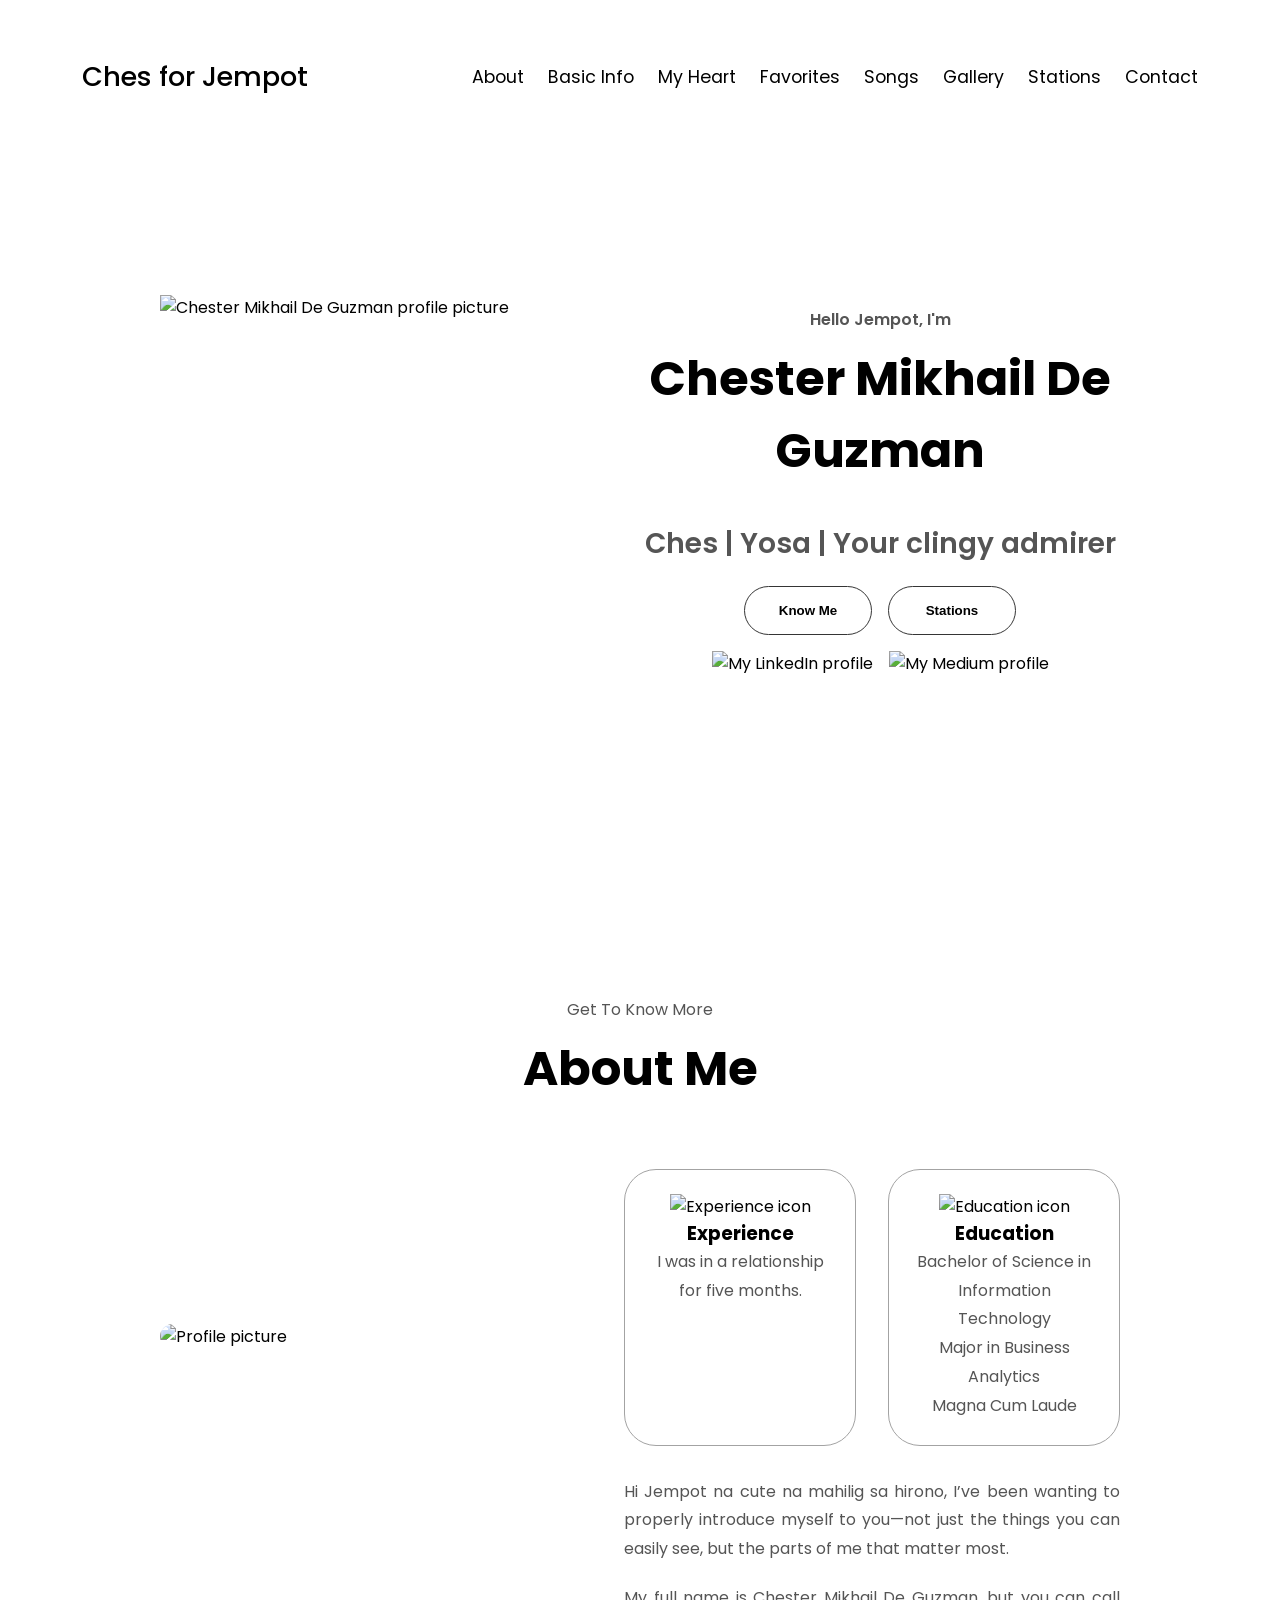
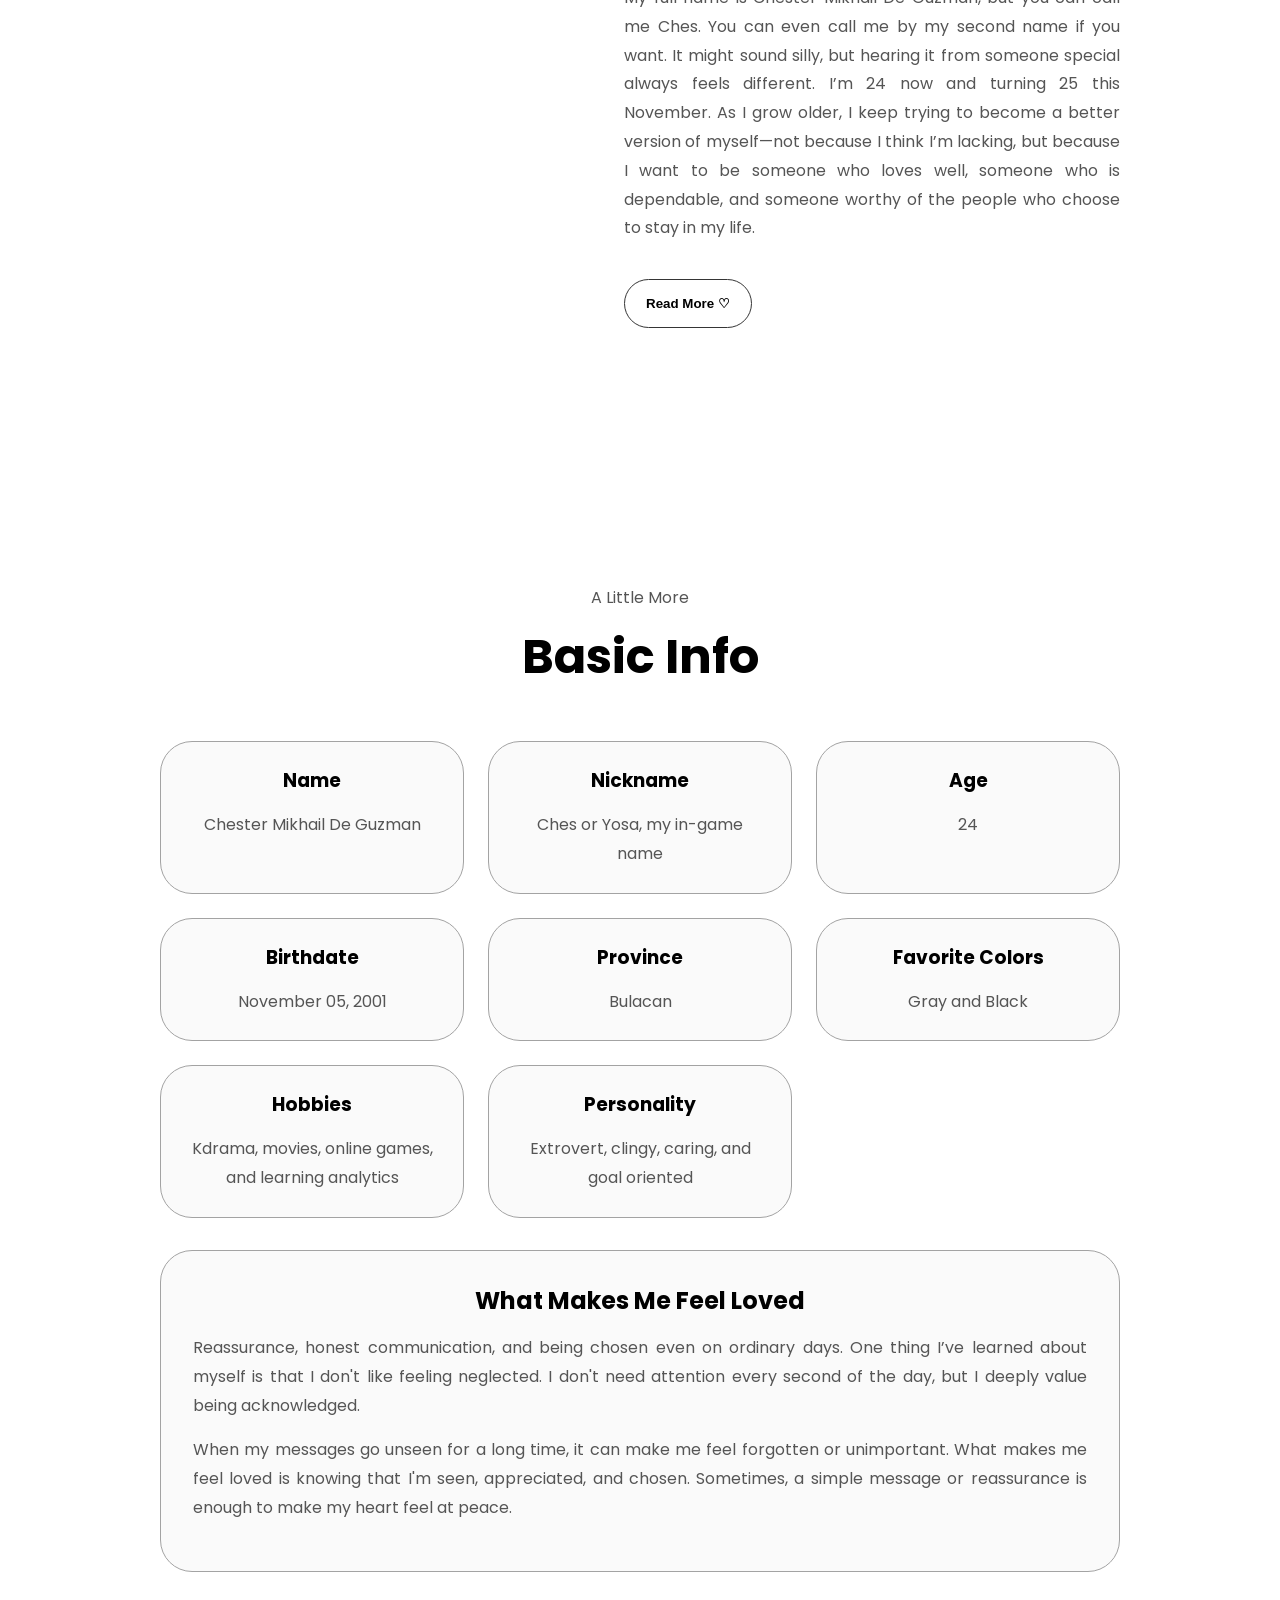
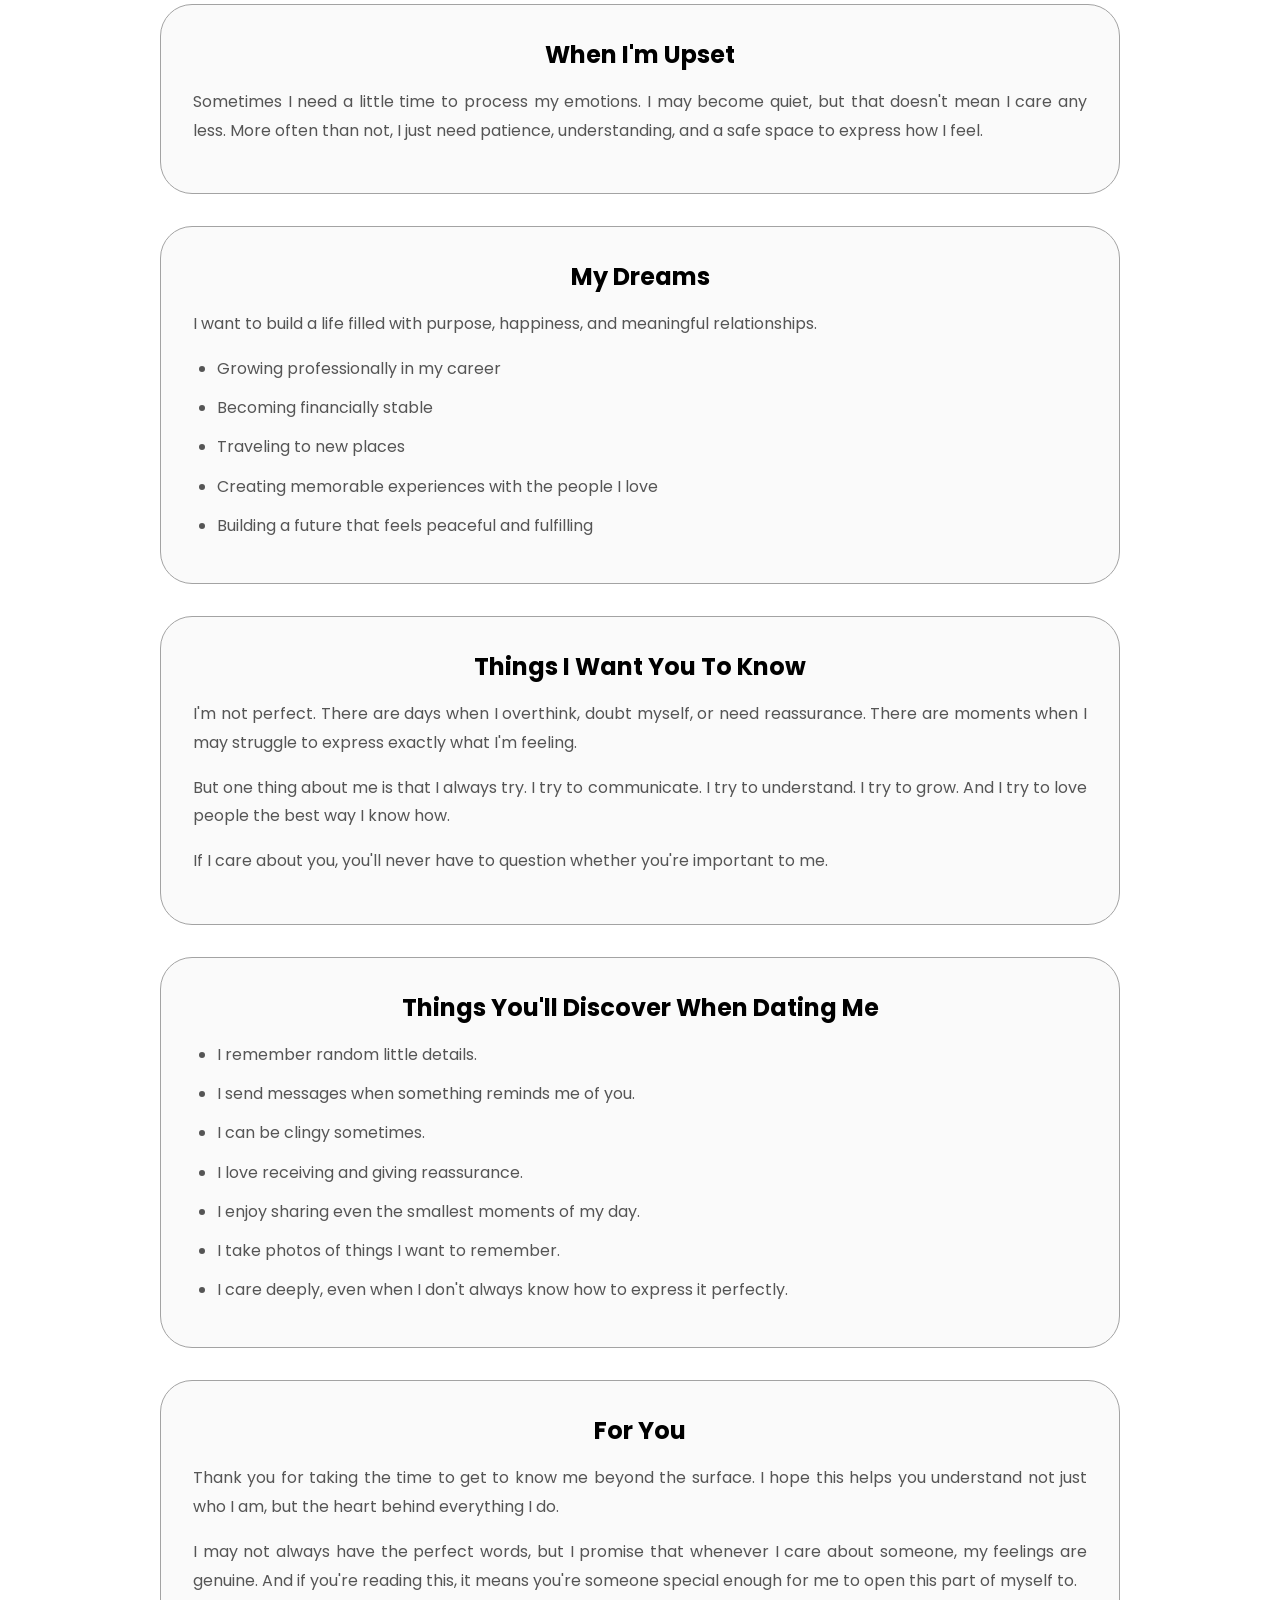
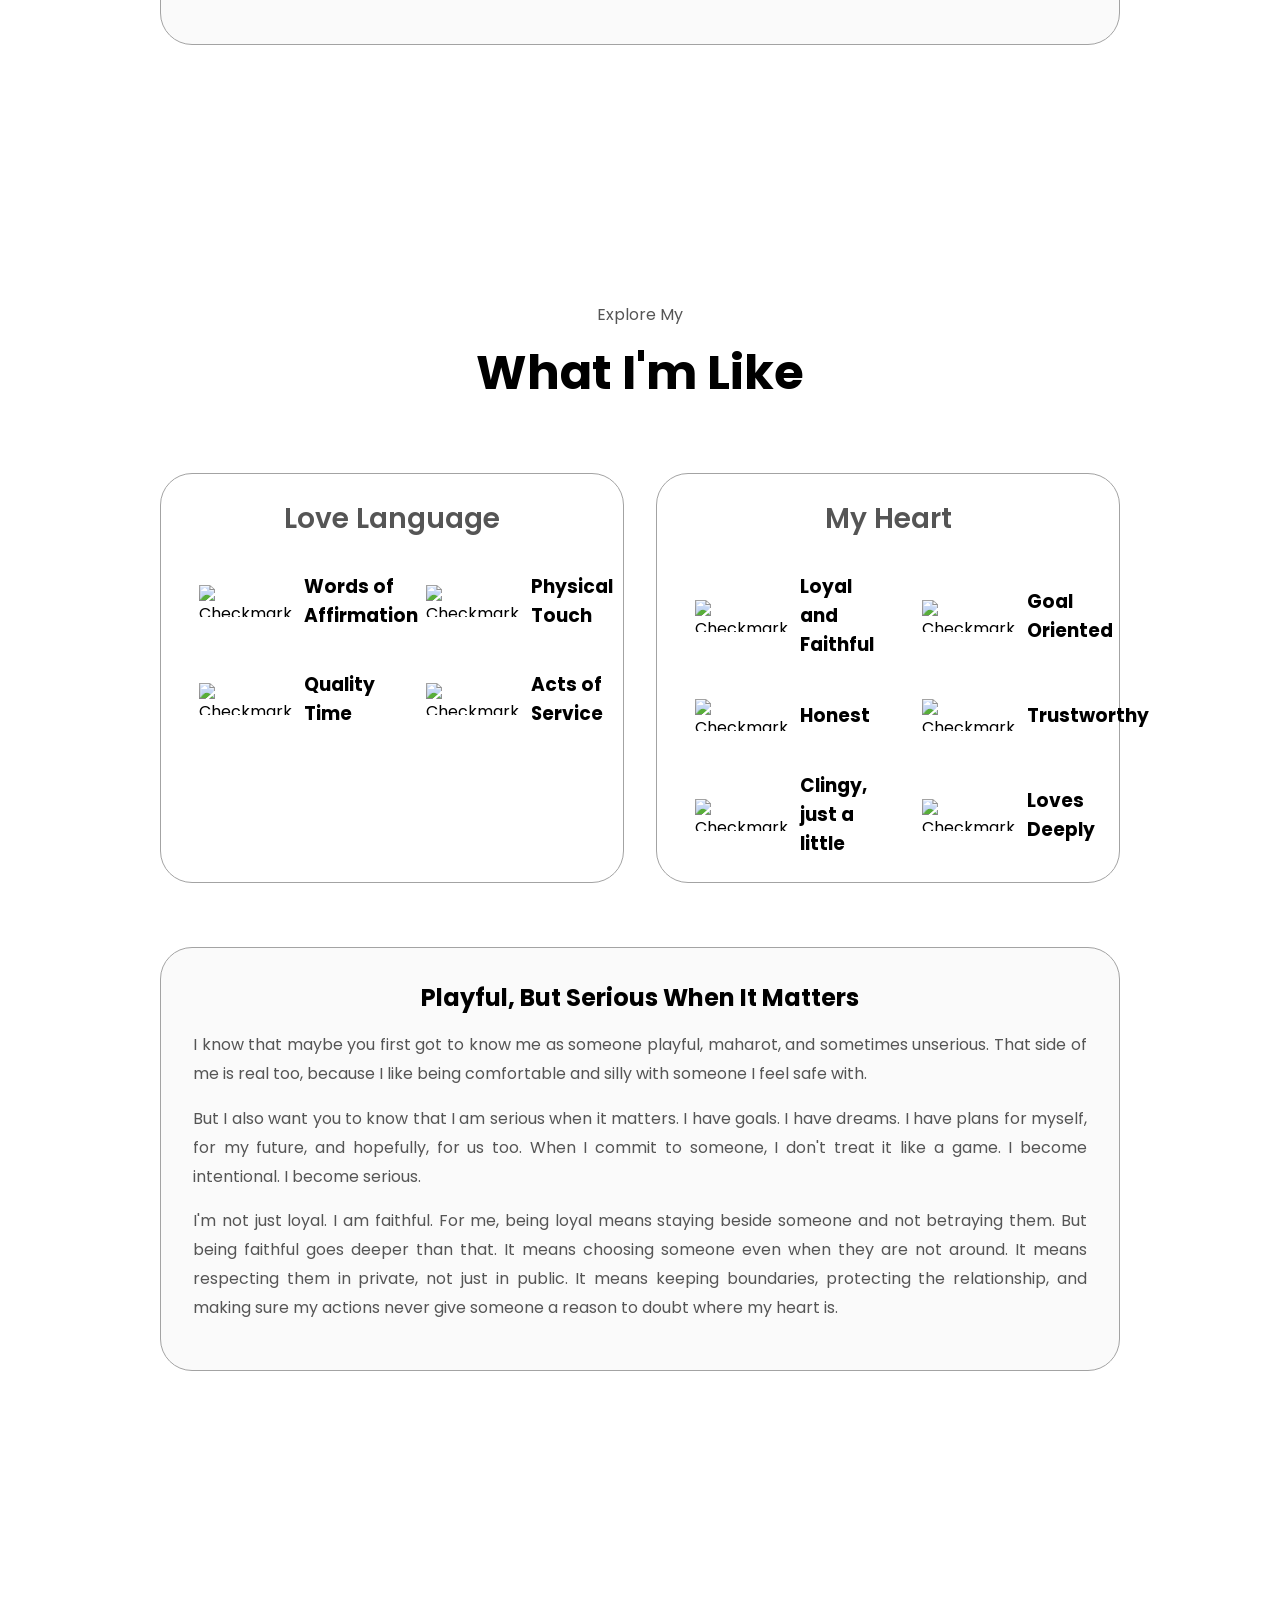
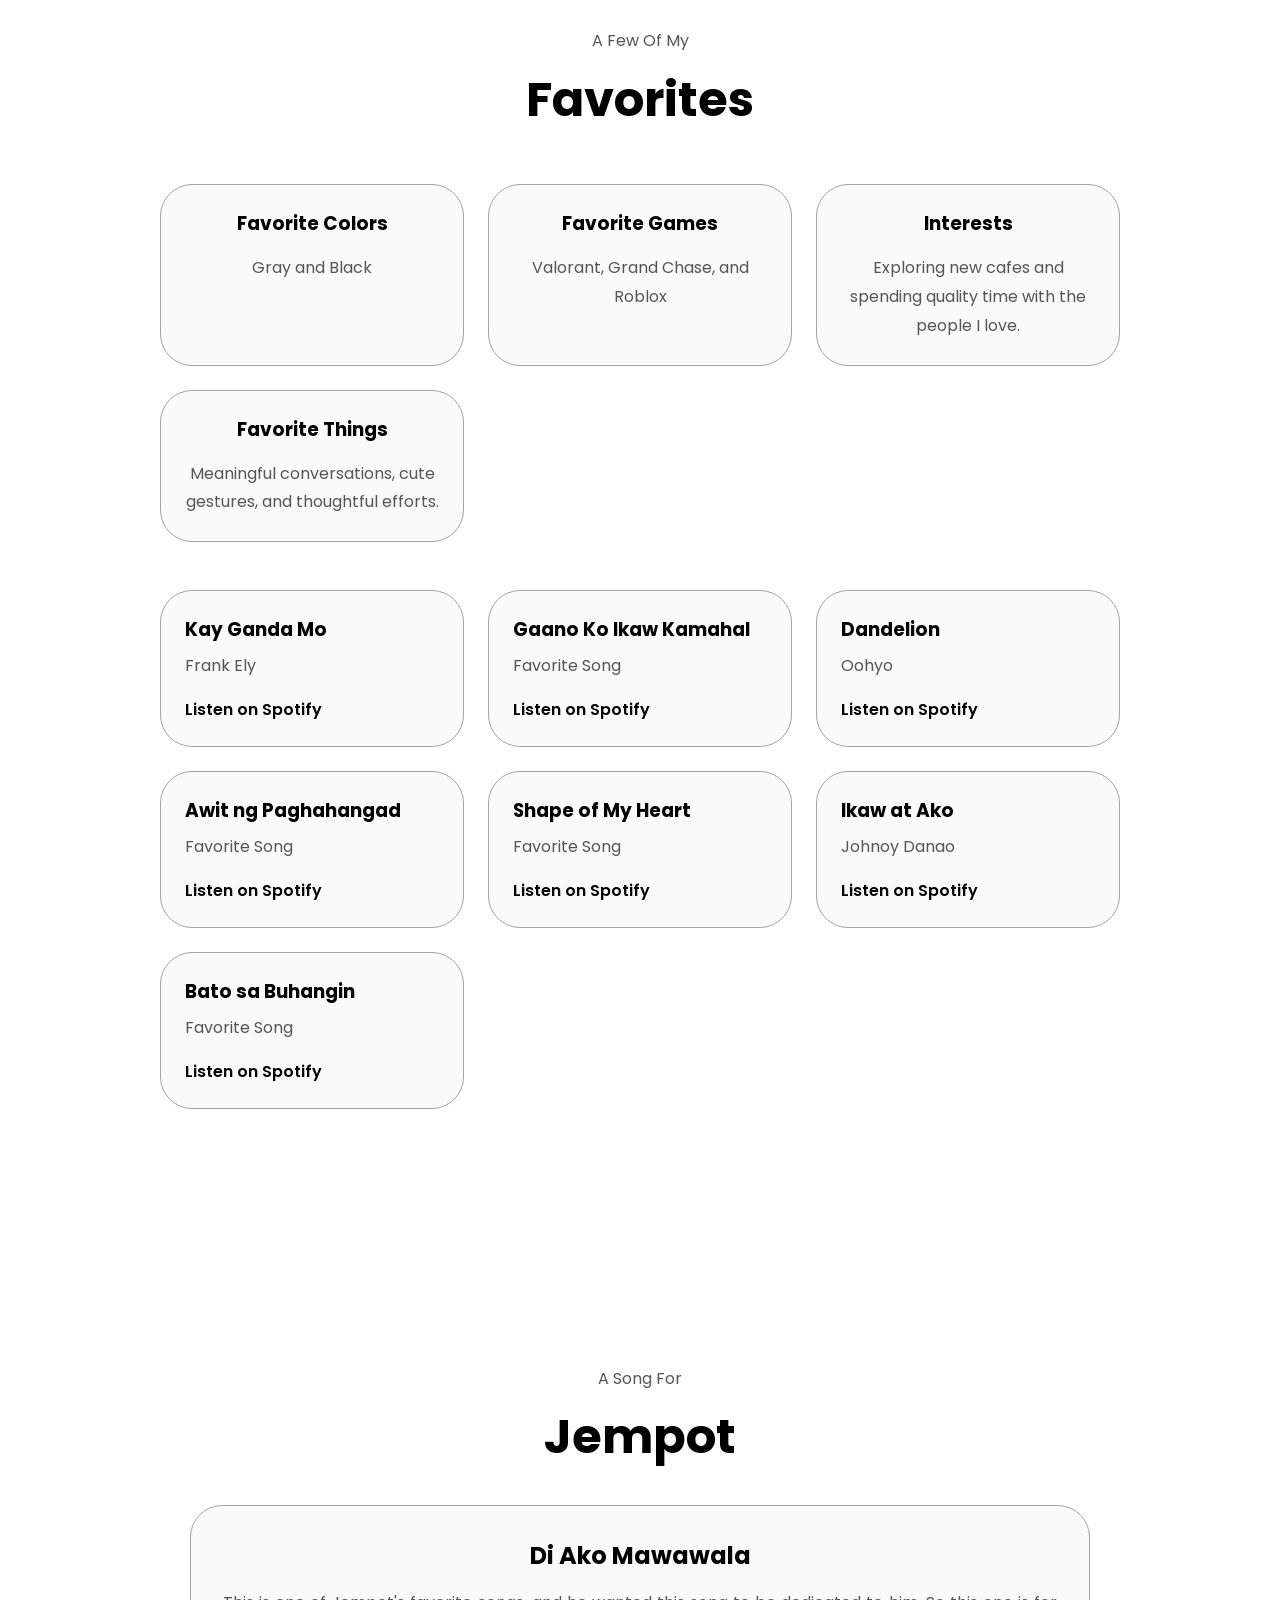
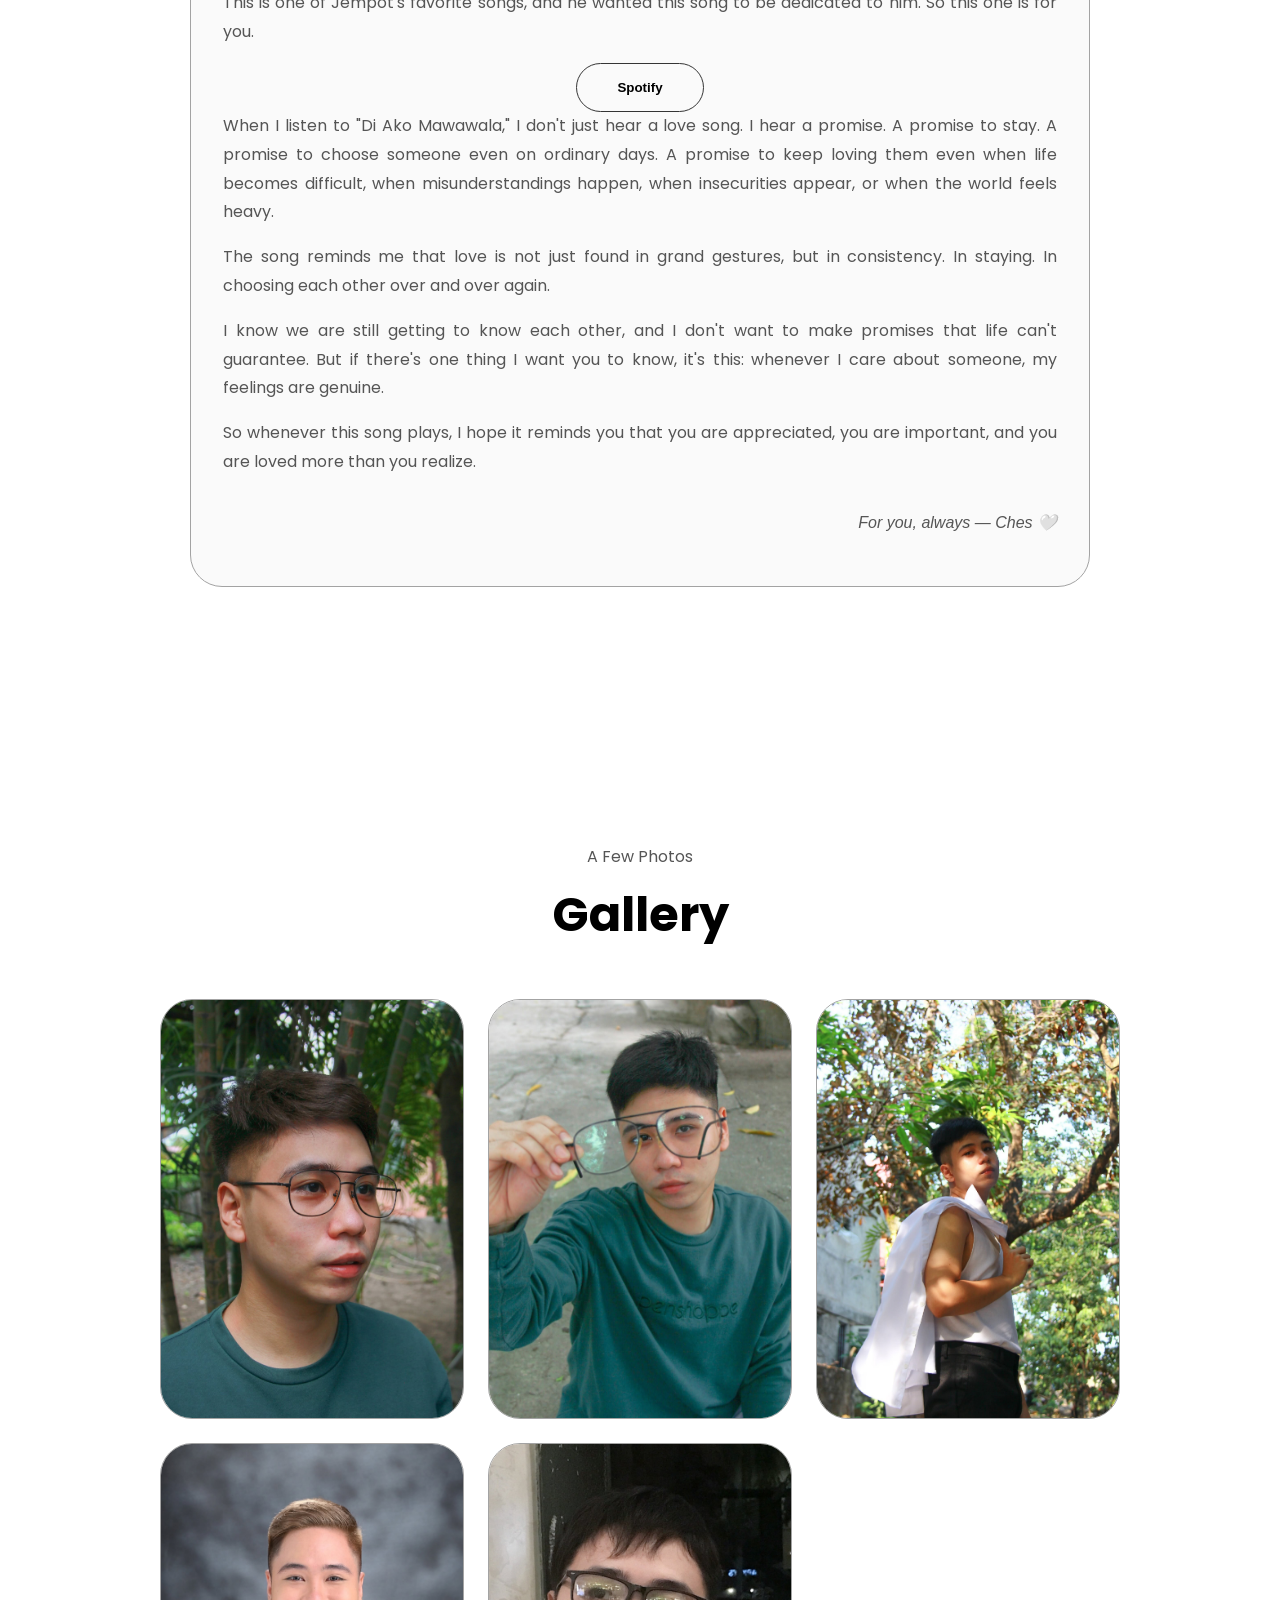
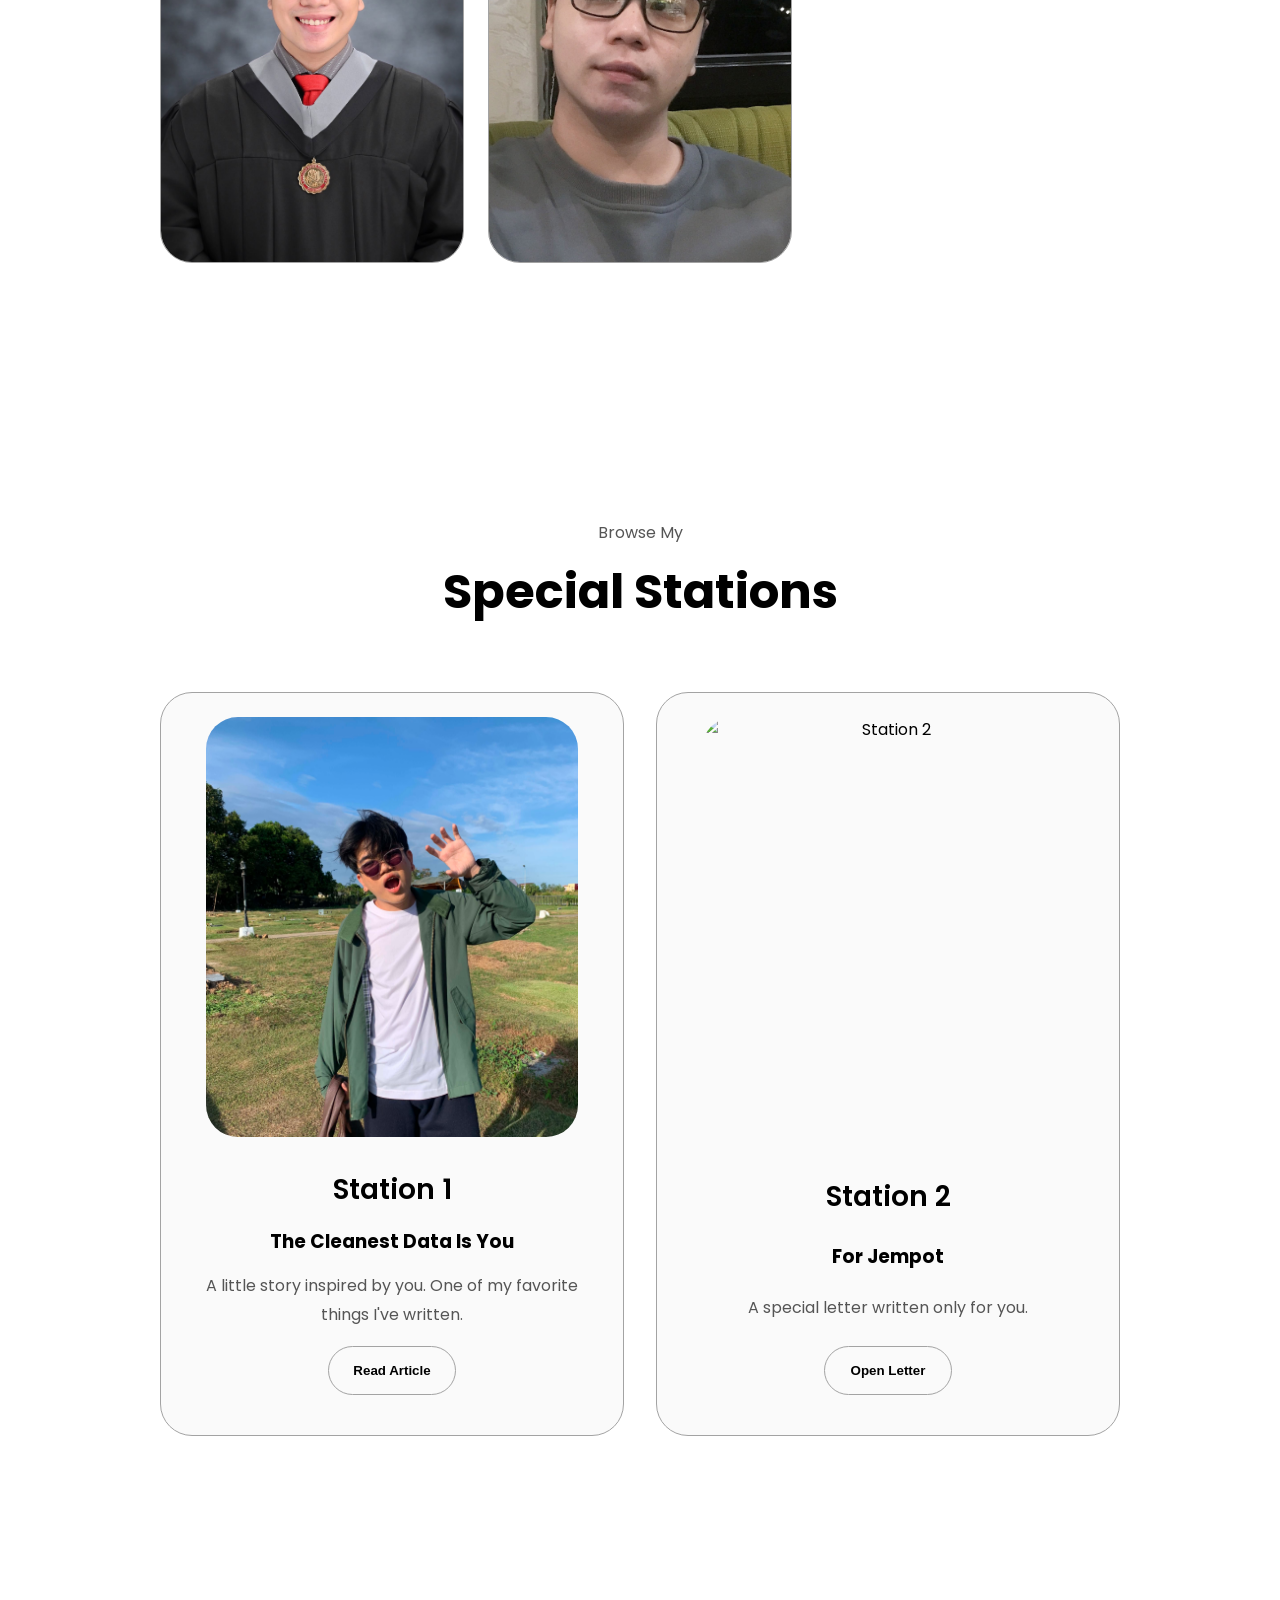
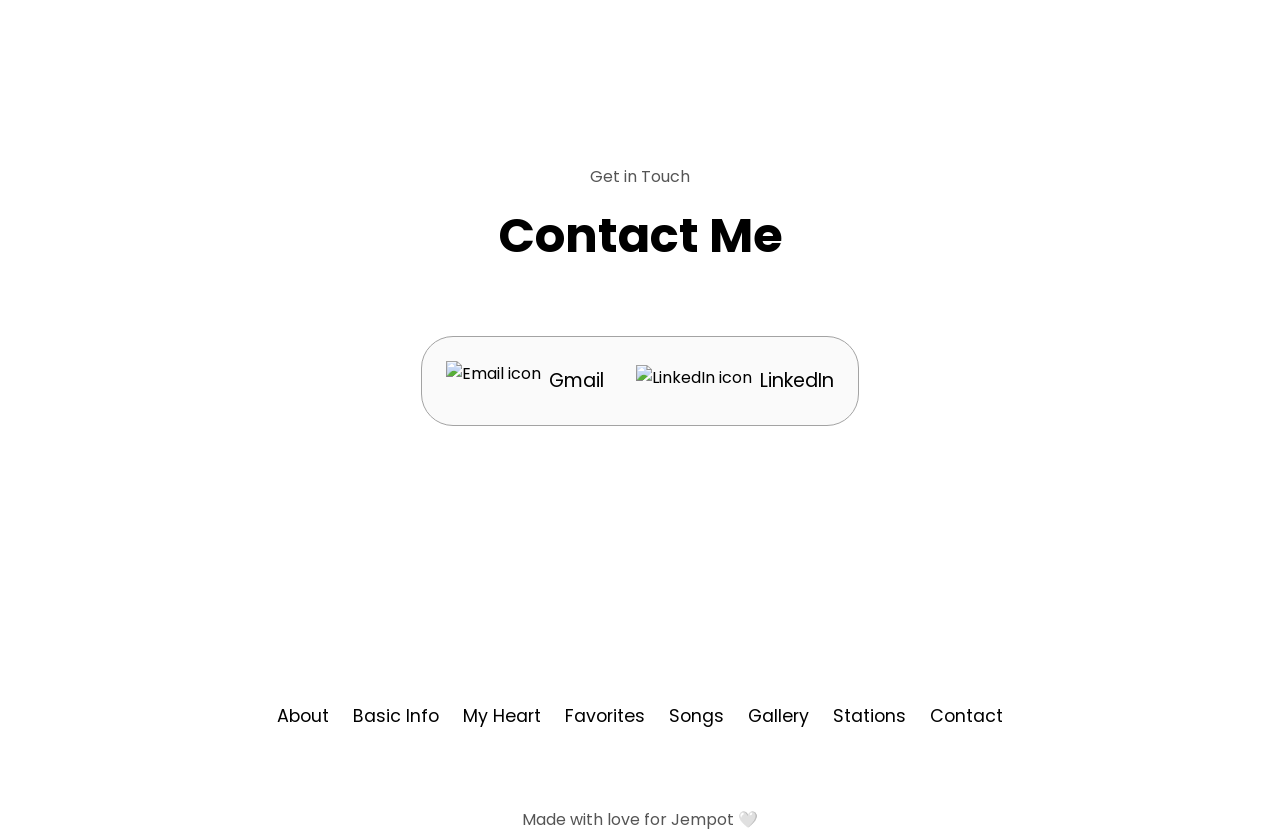
==== commit 63e1e4ad: "Update index.html" ====
--- a/index.html
+++ b/index.html
@@ -606,11 +606,11 @@
       <h1 class="title">Gallery</h1>
 
       <div class="gallery-container">
-        <img src="./assets/ches1.jpeg" alt="Ches 1" />
-        <img src="./assets/ches2.jpeg" alt="Ches 2" />
-        <img src="./assets/ches3.jpeg" alt="Ches 3" />
-        <img src="./assets/ches4.jpeg" alt="Ches 4" />
-        <img src="./assets/ches5.jpeg" alt="Ches 5" />
+        <img src="./assets/ches1.jpg" alt="Ches 1" />
+        <img src="./assets/ches2.jpg" alt="Ches 2" />
+        <img src="./assets/ches3.jpg" alt="Ches 3" />
+        <img src="./assets/ches4.jpg" alt="Ches 4" />
+        <img src="./assets/ches5.jpg" alt="Ches 5" />
       </div>
     </section>
 
--- a/style.css
+++ b/style.css
@@ -40,9 +40,10 @@
 }
 
 .nav-links {
-  gap: 2rem;
+  gap: 1.5rem;
   list-style: none;
-  font-size: 1.3rem;
+  font-size: 1.1rem;
+  flex-wrap: wrap;
 }
 
 a {
@@ -118,7 +119,7 @@
 }
 
 .menu-links.open {
-  max-height: 400px;
+  max-height: 500px;
   box-shadow: 0 8px 20px rgba(0, 0, 0, 0.12);
 }
 
@@ -331,9 +332,78 @@
   line-height: 1.8;
 }
 
-/* EXPERTISE SECTION */
-
-#expertise {
+.hidden-letter {
+  display: none;
+}
+
+.hidden-letter.show {
+  display: block;
+}
+
+.read-more-btn {
+  margin-top: 1rem;
+}
+
+/* BASIC INFO */
+
+#basic-info {
+  padding-top: 8rem;
+  padding-bottom: 8rem;
+}
+
+.info-grid {
+  display: grid;
+  grid-template-columns: repeat(auto-fit, minmax(250px, 1fr));
+  gap: 1.5rem;
+  margin-top: 3rem;
+}
+
+.info-card {
+  border: 1px solid rgb(163, 163, 163);
+  border-radius: 2rem;
+  padding: 1.5rem;
+  background: rgb(250, 250, 250);
+  text-align: center;
+}
+
+.info-card h3 {
+  margin-bottom: 1rem;
+}
+
+/* LONG CARDS */
+
+.long-card {
+  border: 1px solid rgb(163, 163, 163);
+  border-radius: 2rem;
+  padding: 2rem;
+  margin-top: 2rem;
+  background: rgb(250, 250, 250);
+}
+
+.long-card h2 {
+  margin-bottom: 1rem;
+  text-align: center;
+}
+
+.long-card p {
+  margin-bottom: 1rem;
+  text-align: justify;
+}
+
+.soft-list {
+  margin-left: 1.5rem;
+  margin-top: 1rem;
+}
+
+.soft-list li {
+  margin-bottom: 0.75rem;
+  color: rgb(85, 85, 85);
+  line-height: 1.7;
+}
+
+/* HEART SECTION */
+
+#heart {
   position: relative;
   padding-top: 8rem;
   padding-bottom: 8rem;
@@ -374,7 +444,92 @@
   cursor: default;
 }
 
-/* PROJECTS SECTION */
+/* FAVORITES */
+
+#favorites {
+  padding-top: 8rem;
+  padding-bottom: 8rem;
+}
+
+.song-grid {
+  display: grid;
+  grid-template-columns: repeat(auto-fit, minmax(260px, 1fr));
+  gap: 1.5rem;
+  margin-top: 3rem;
+}
+
+.song-card {
+  border: 1px solid rgb(163, 163, 163);
+  border-radius: 2rem;
+  padding: 1.5rem;
+  background: rgb(250, 250, 250);
+  text-decoration: none;
+  color: black;
+  transition: all 0.3s ease;
+}
+
+.song-card:hover {
+  transform: translateY(-4px);
+  text-decoration: none;
+}
+
+.song-card h3 {
+  margin-bottom: 0.5rem;
+}
+
+.song-card span {
+  display: inline-block;
+  margin-top: 1rem;
+  font-weight: 600;
+}
+
+/* SONGS FOR JEMPOT */
+
+#songs {
+  padding-top: 8rem;
+  padding-bottom: 8rem;
+}
+
+.special-song {
+  max-width: 900px;
+  margin-left: auto;
+  margin-right: auto;
+}
+
+.signature {
+  text-align: right !important;
+  font-style: italic;
+  margin-top: 2rem;
+}
+
+/* GALLERY */
+
+#gallery {
+  padding-top: 8rem;
+  padding-bottom: 8rem;
+}
+
+.gallery-container {
+  display: grid;
+  grid-template-columns: repeat(auto-fit, minmax(280px, 1fr));
+  gap: 1.5rem;
+  margin-top: 3rem;
+}
+
+.gallery-container img {
+  width: 100%;
+  height: 420px;
+  object-fit: cover;
+  border-radius: 2rem;
+  border: 1px solid rgb(163, 163, 163);
+  transition: all 0.3s ease;
+}
+
+.gallery-container img:hover {
+  transform: scale(1.03);
+}
+
+/* PROJECTS / STATIONS */
 
 #projects {
   position: relative;
@@ -393,7 +548,7 @@
   display: flex;
   flex-direction: column;
   justify-content: space-between;
-  min-height: 650px;
+  min-height: 720px;
 }
 
 .project-img-container {
@@ -417,6 +572,11 @@
 .project-title {
   margin: 1rem;
   color: black;
+  text-align: center;
+}
+
+.station-description {
+  margin: 1rem 0;
   text-align: center;
 }
 
@@ -546,7 +706,11 @@
   }
 
   #about,
-  #expertise,
+  #basic-info,
+  #heart,
+  #favorites,
+  #songs,
+  #gallery,
   #projects,
   #contact {
     padding-top: 5rem;
@@ -570,6 +734,12 @@
     width: 260px;
   }
 
+  .info-grid,
+  .song-grid,
+  .gallery-container {
+    grid-template-columns: 1fr;
+  }
+
   .project-img-container {
     height: 300px;
   }
@@ -617,11 +787,20 @@
     width: 100%;
   }
 
-  .text-container p {
+  .text-container p,
+  .long-card p {
     text-align: left;
+  }
+
+  .long-card {
+    padding: 1.5rem;
   }
 
   .project-img-container {
     height: 240px;
   }
-}
+
+  .gallery-container img {
+    height: 320px;
+  }
+}
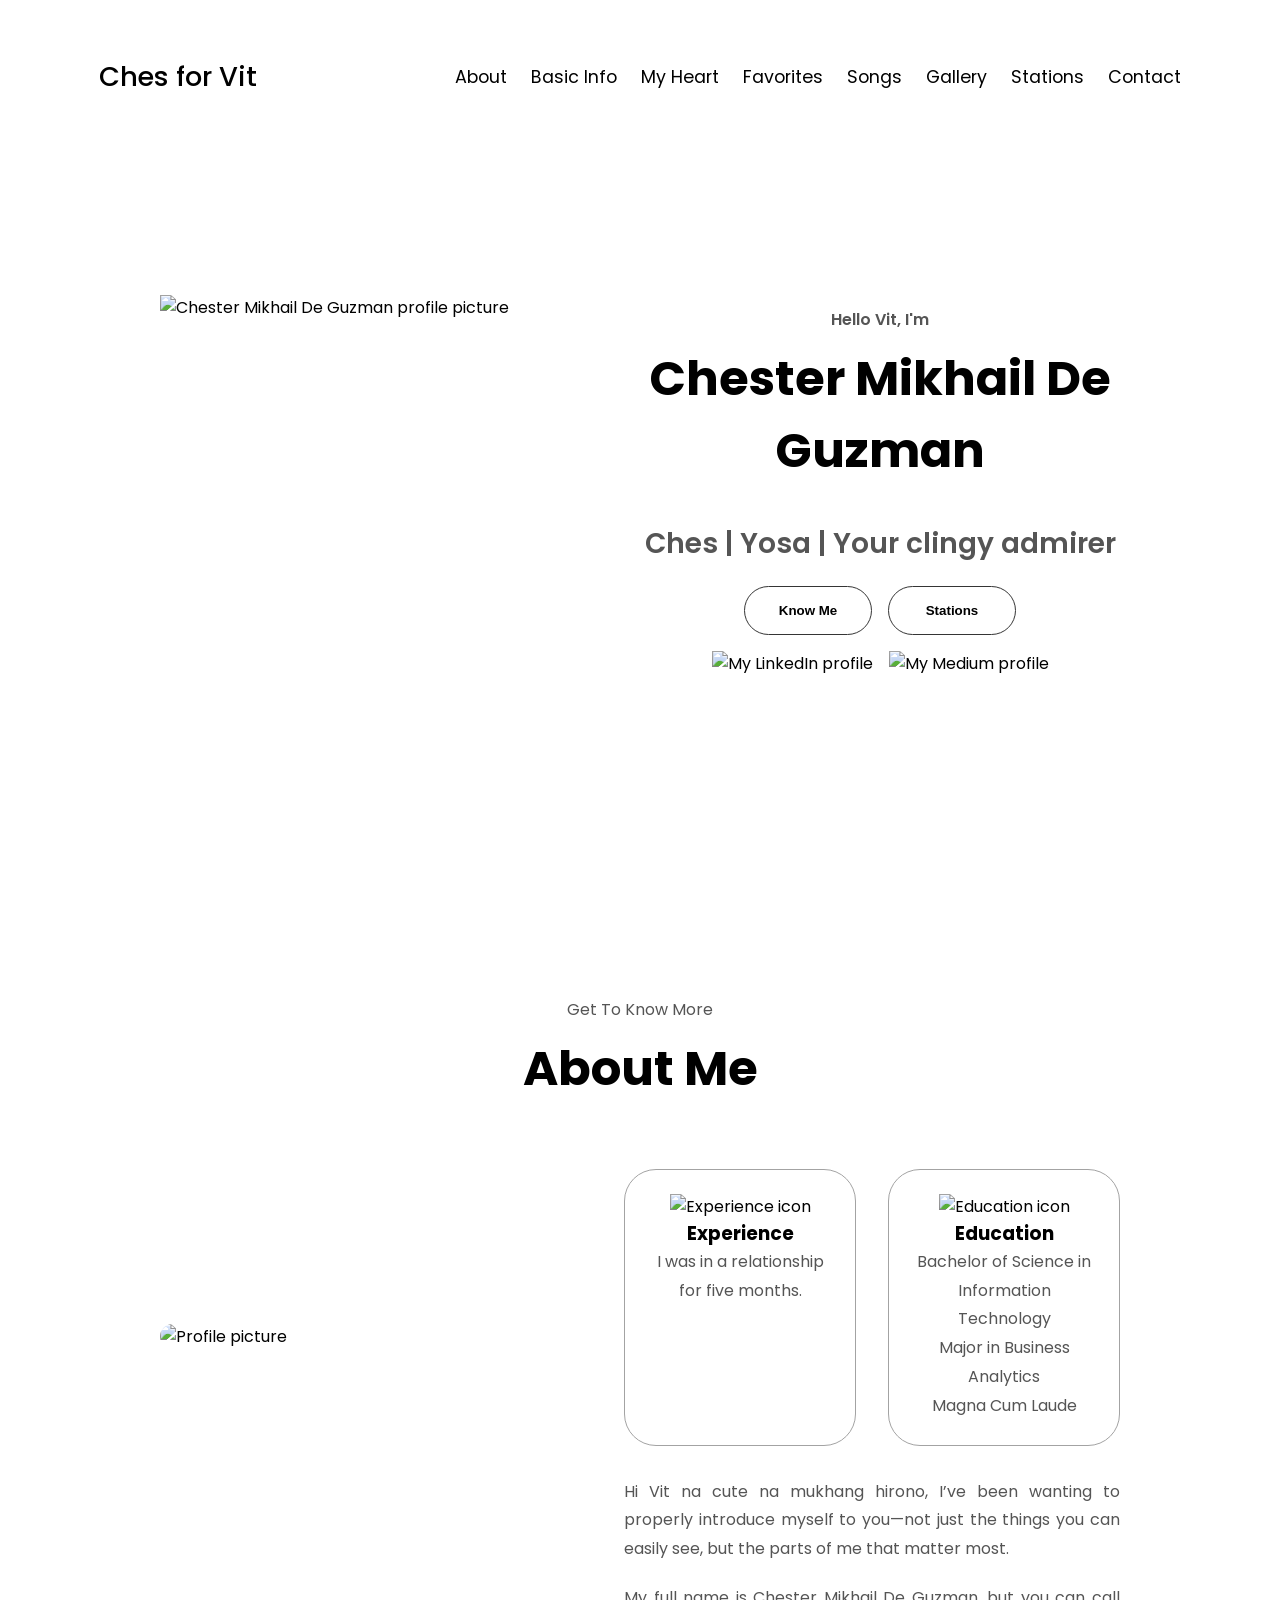
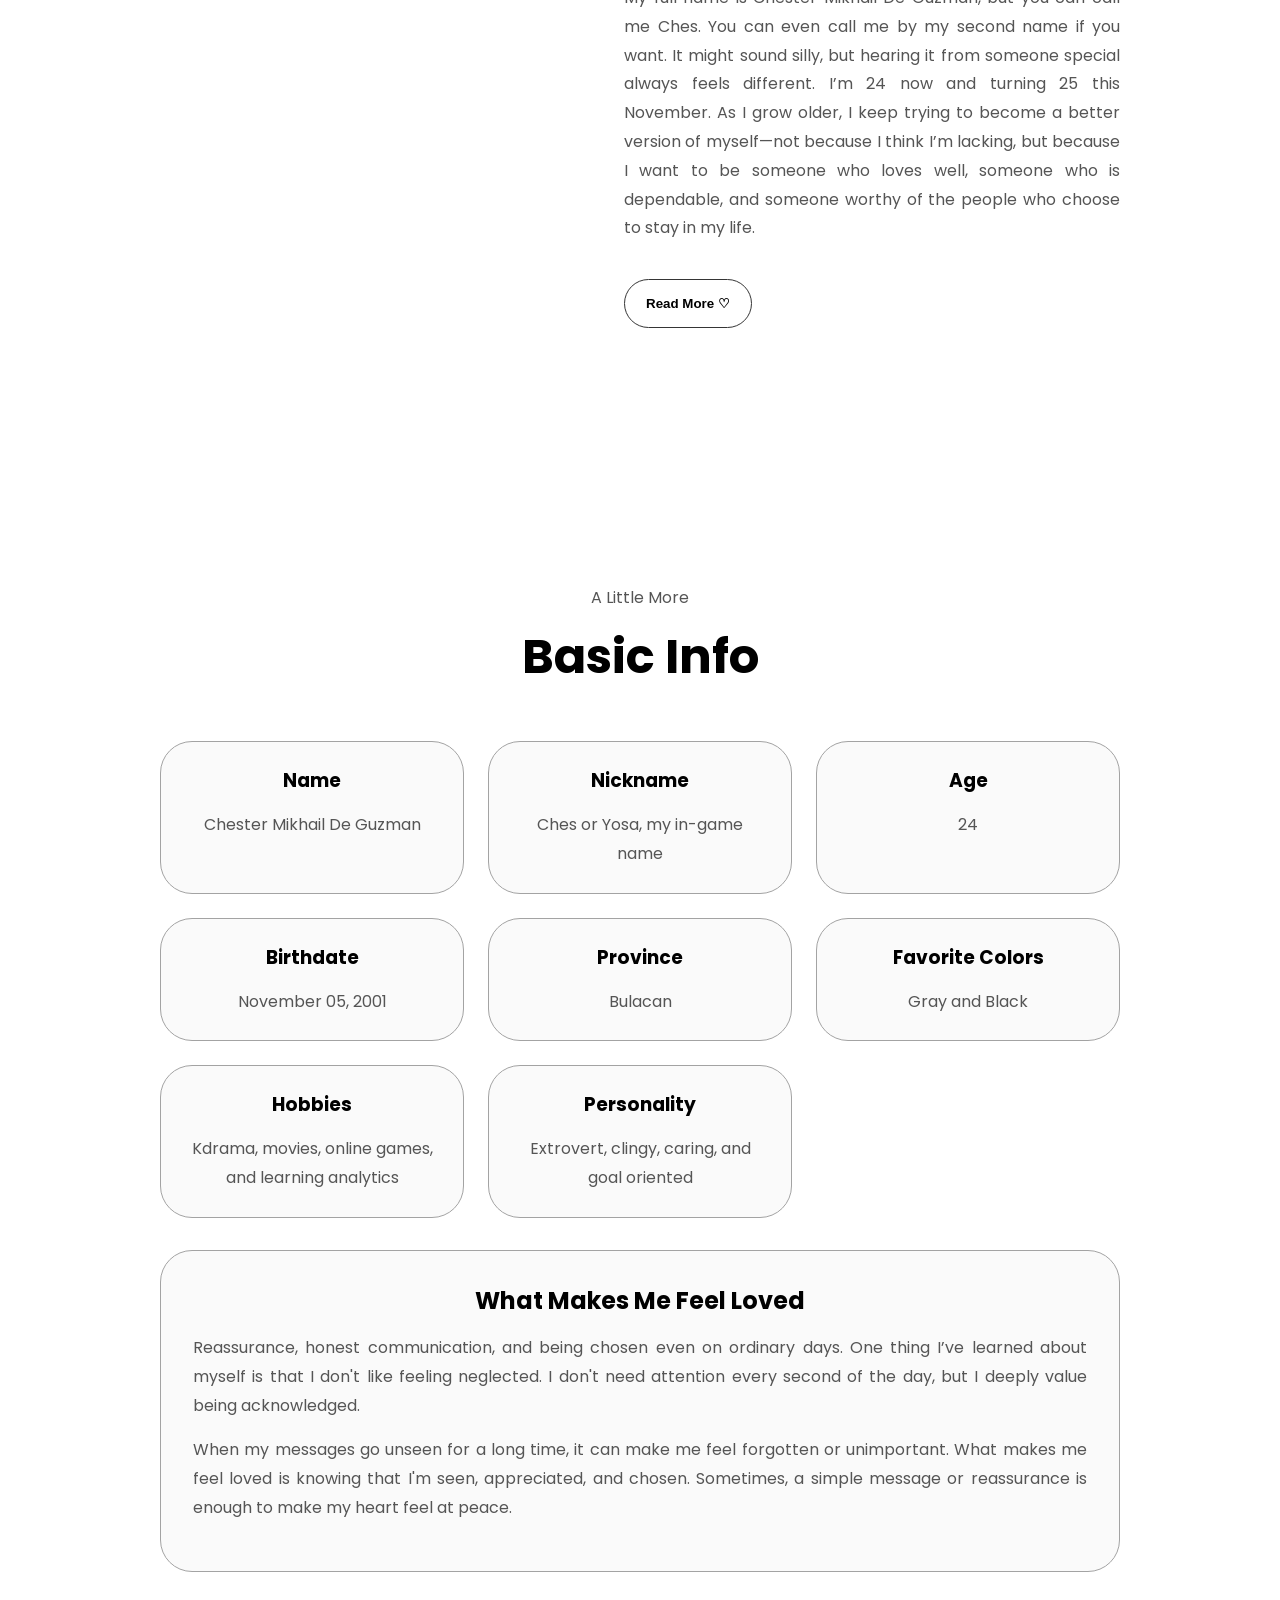
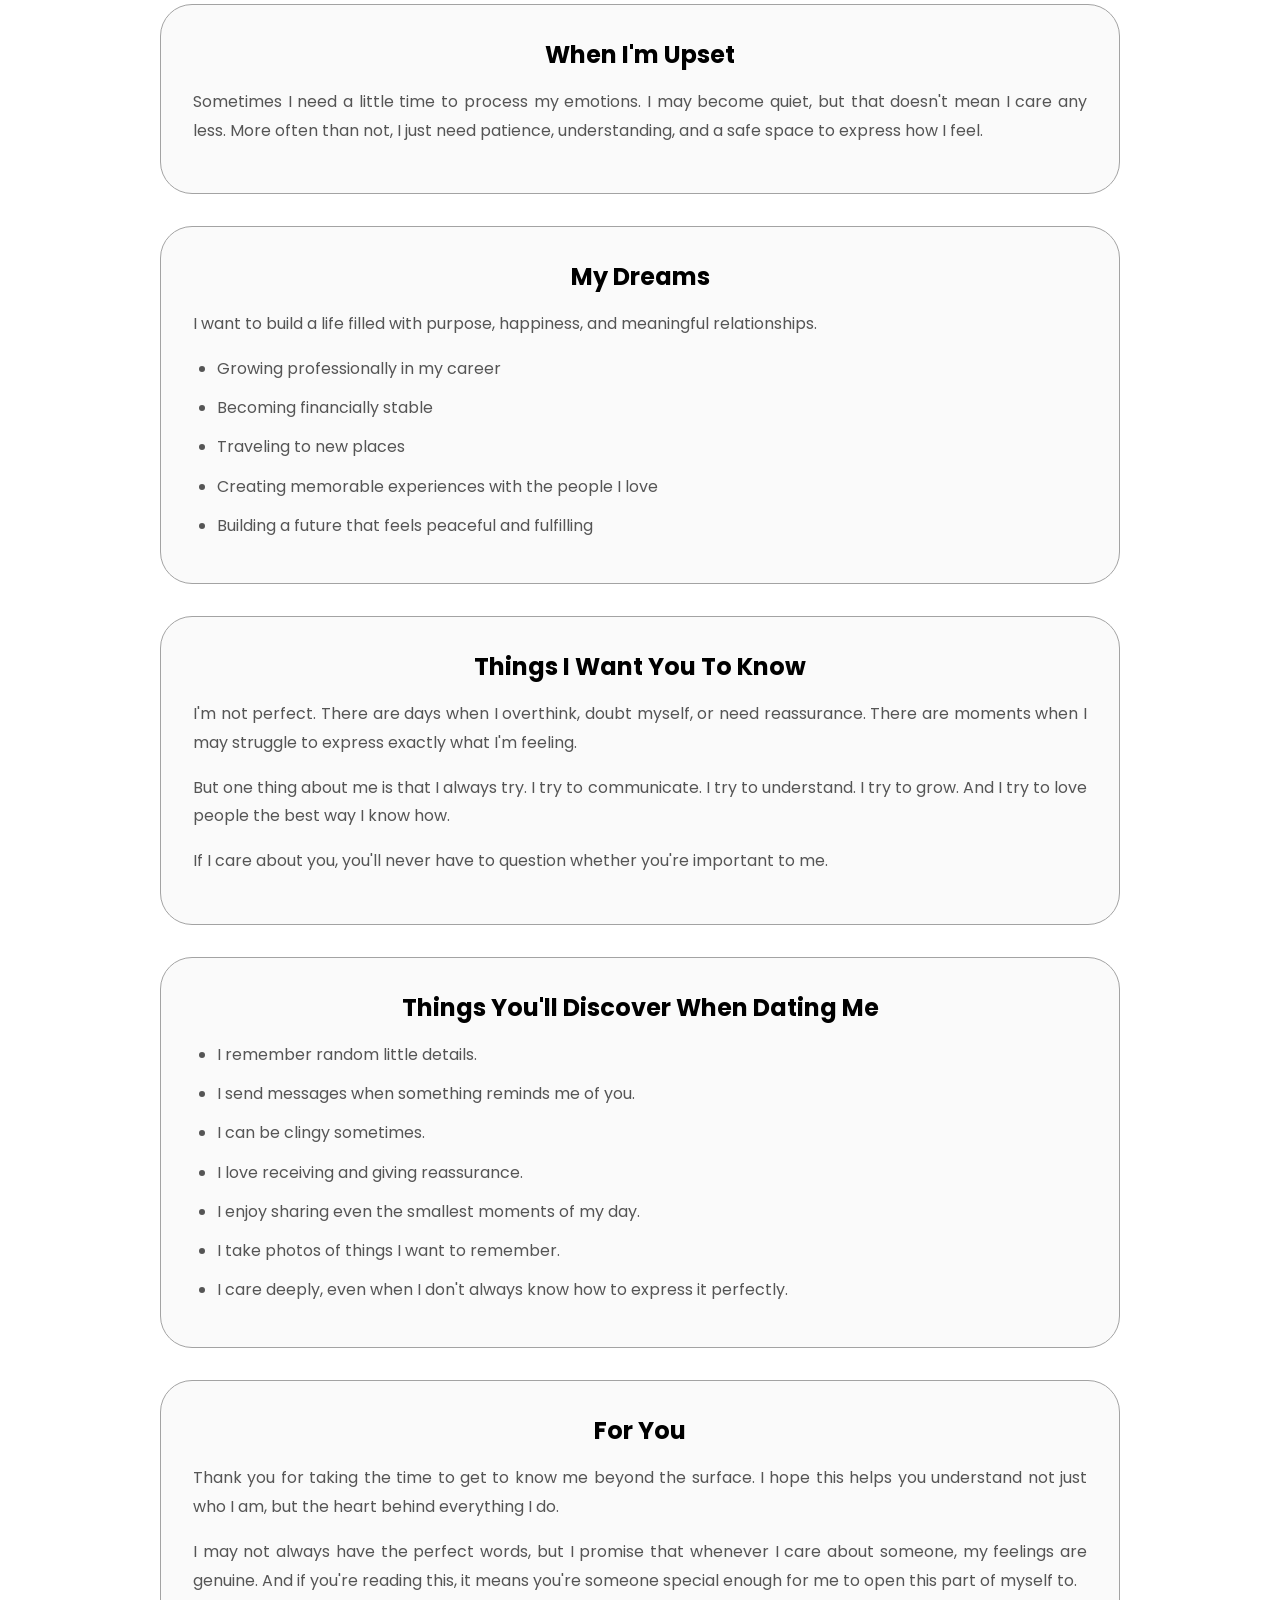
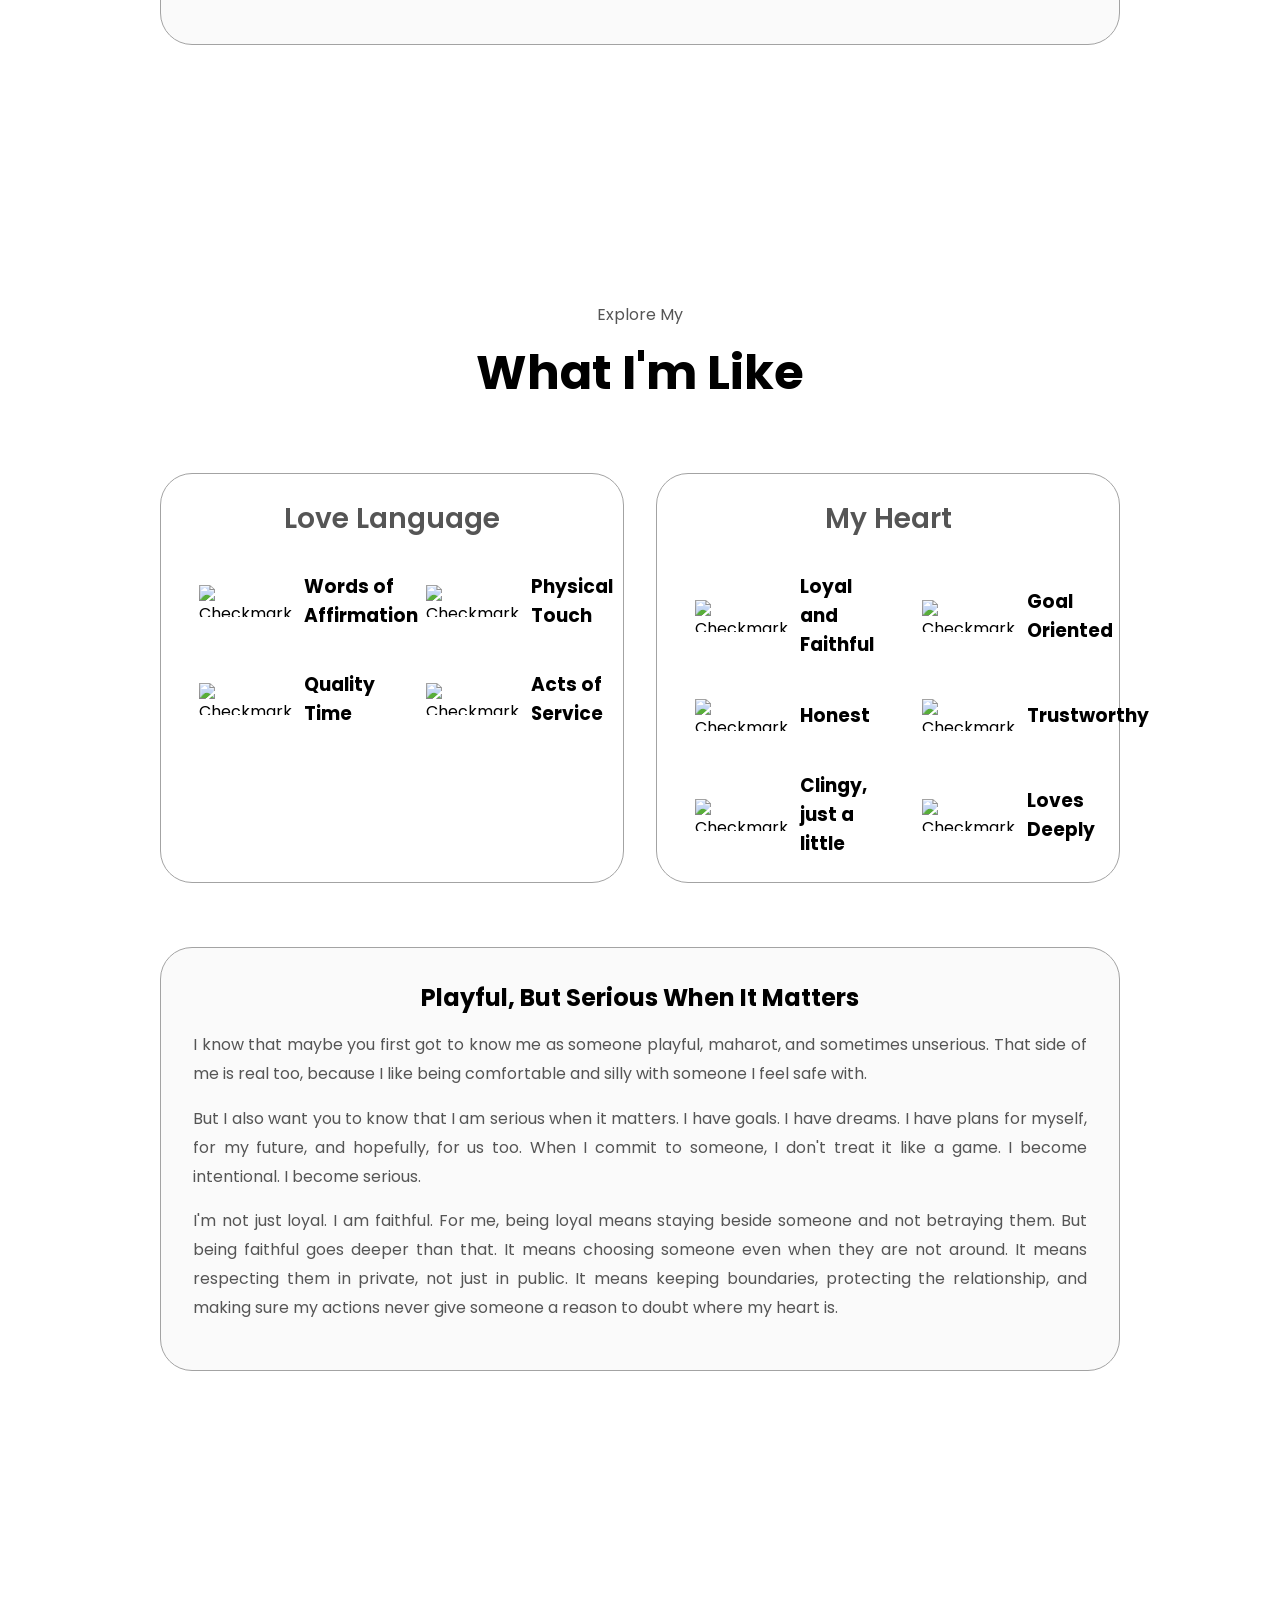
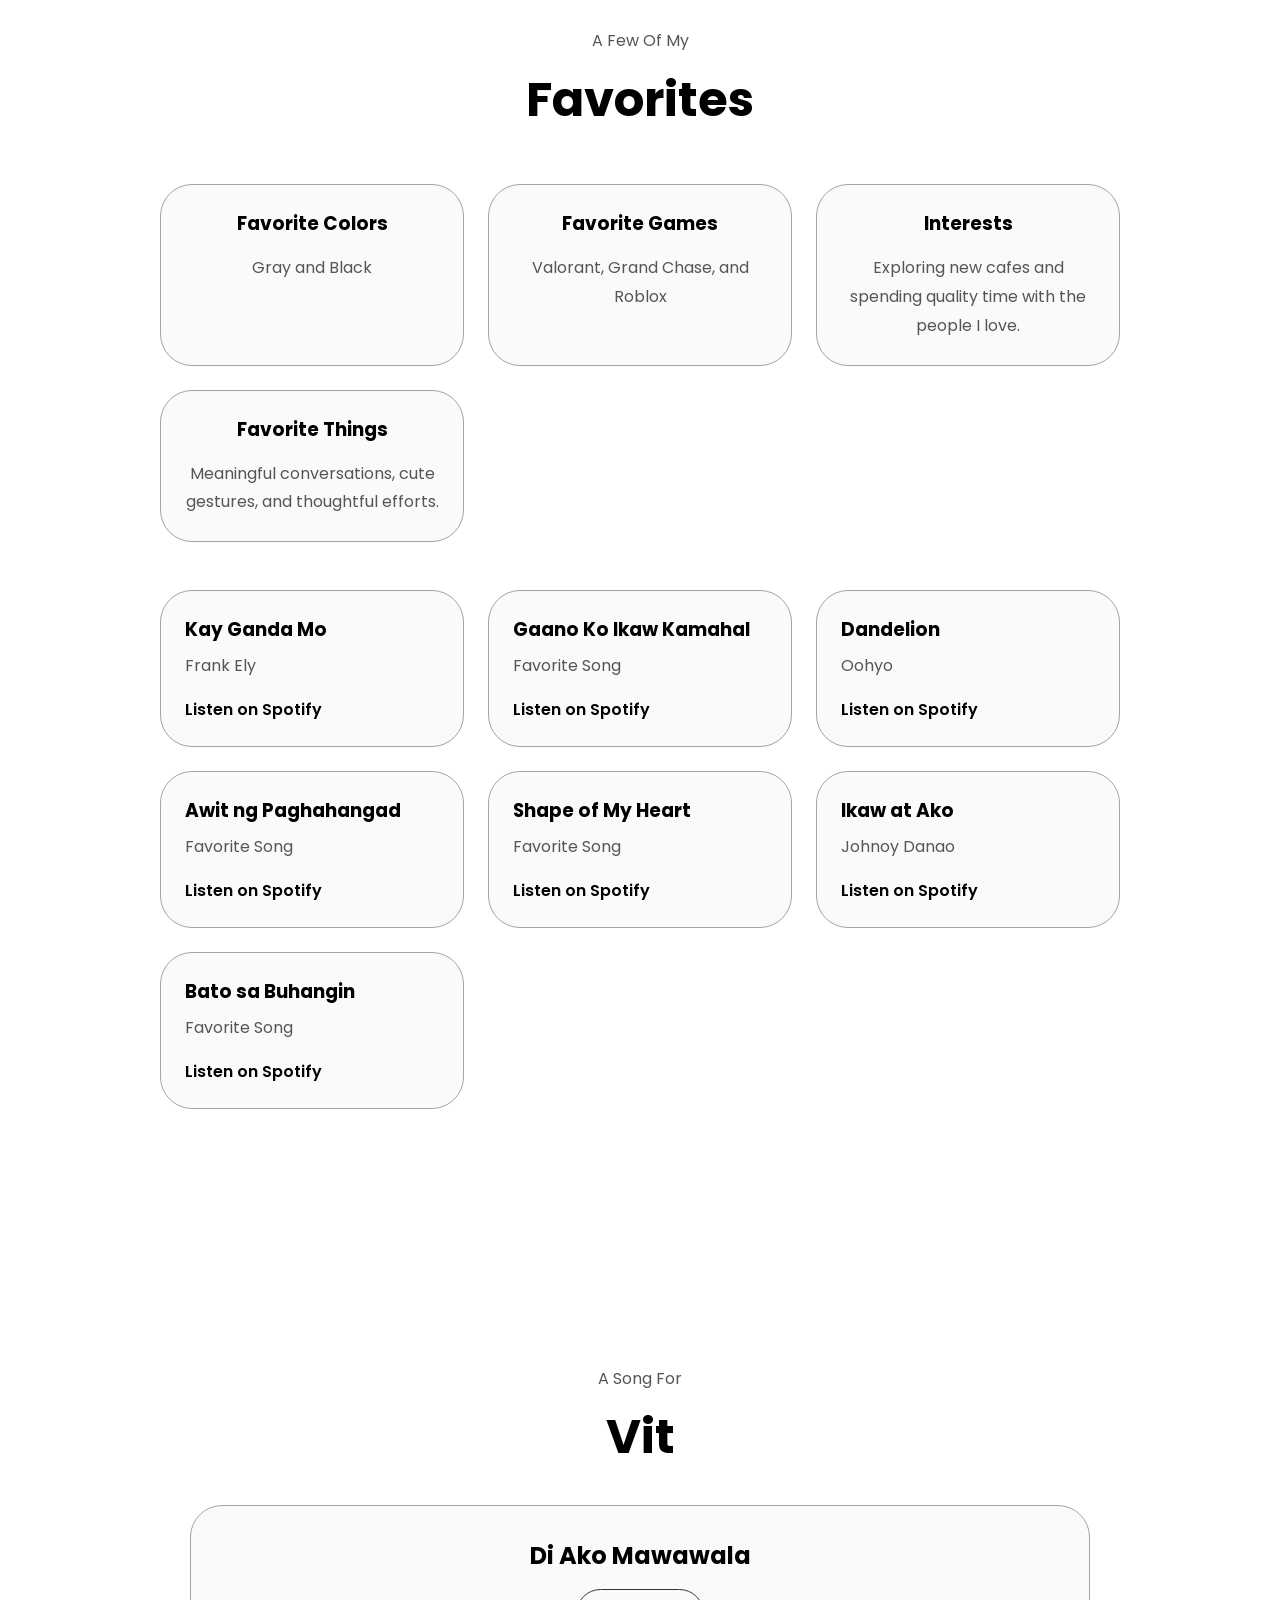
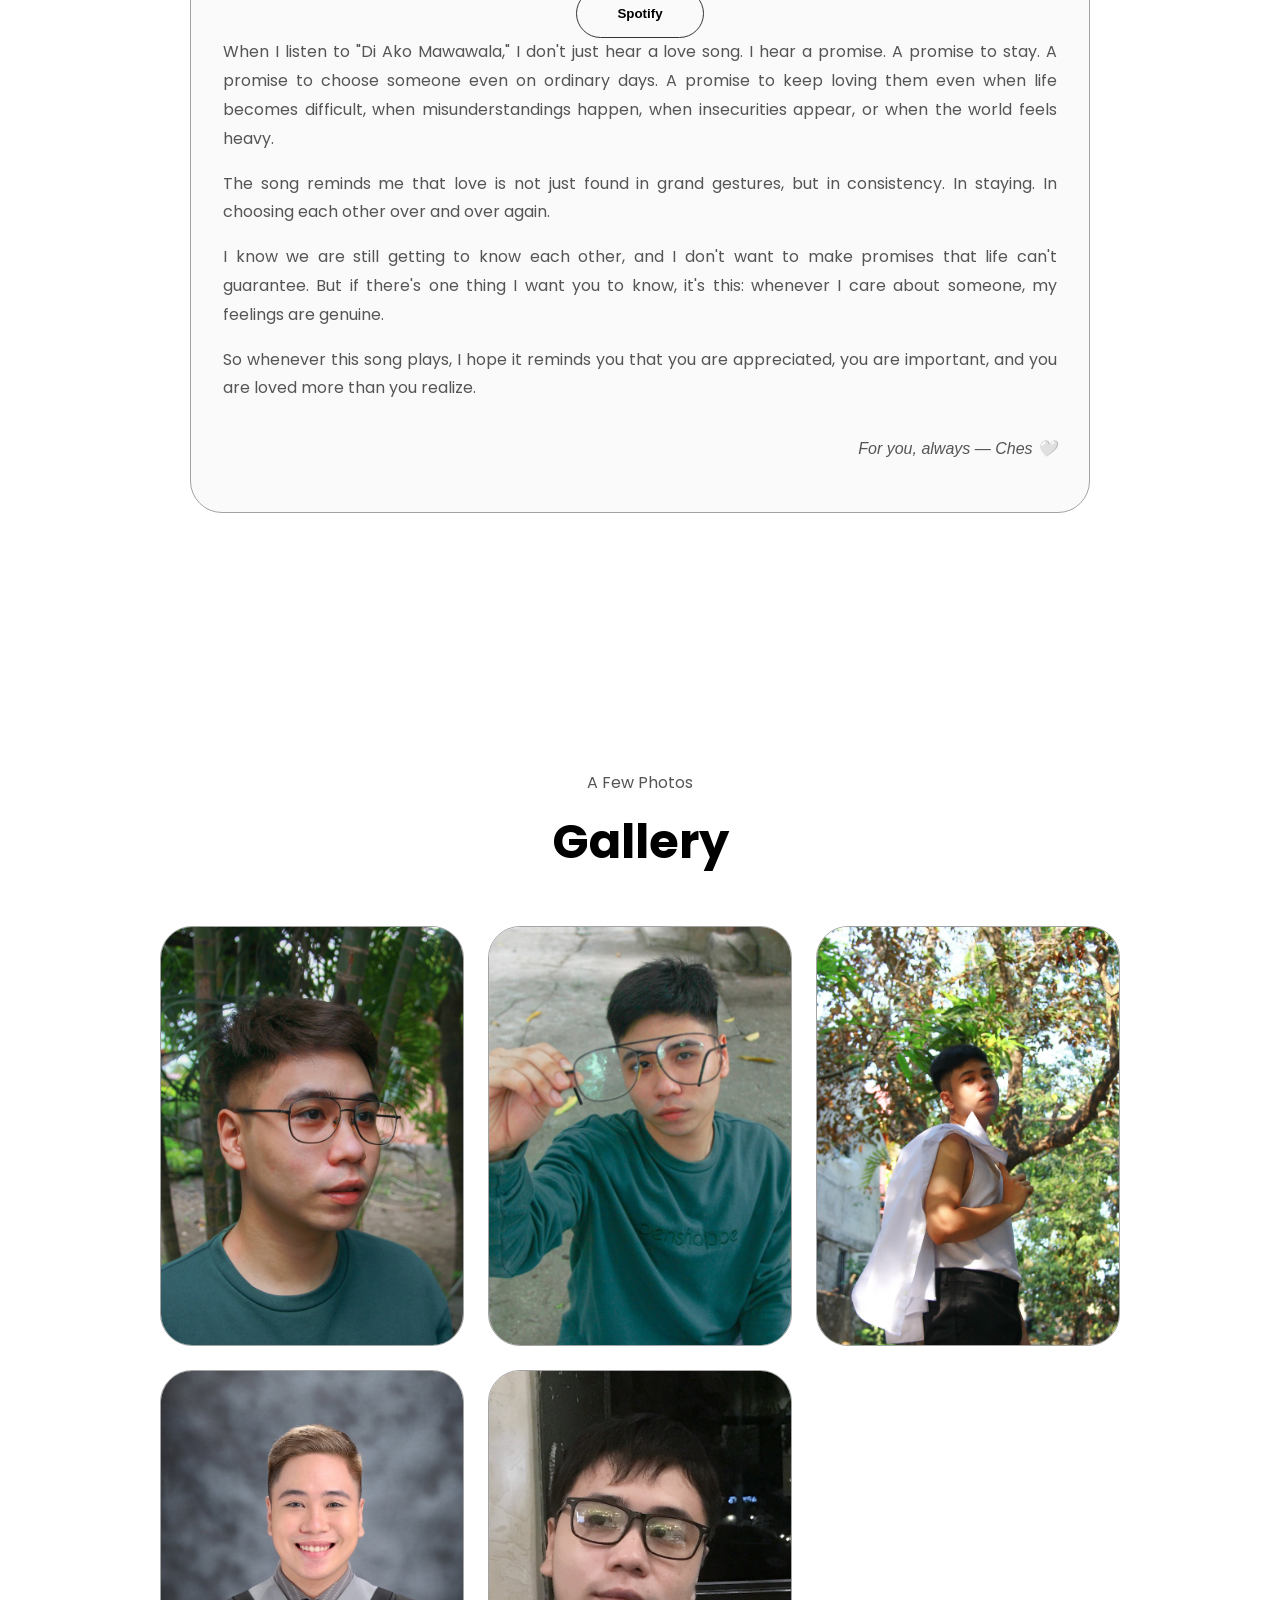
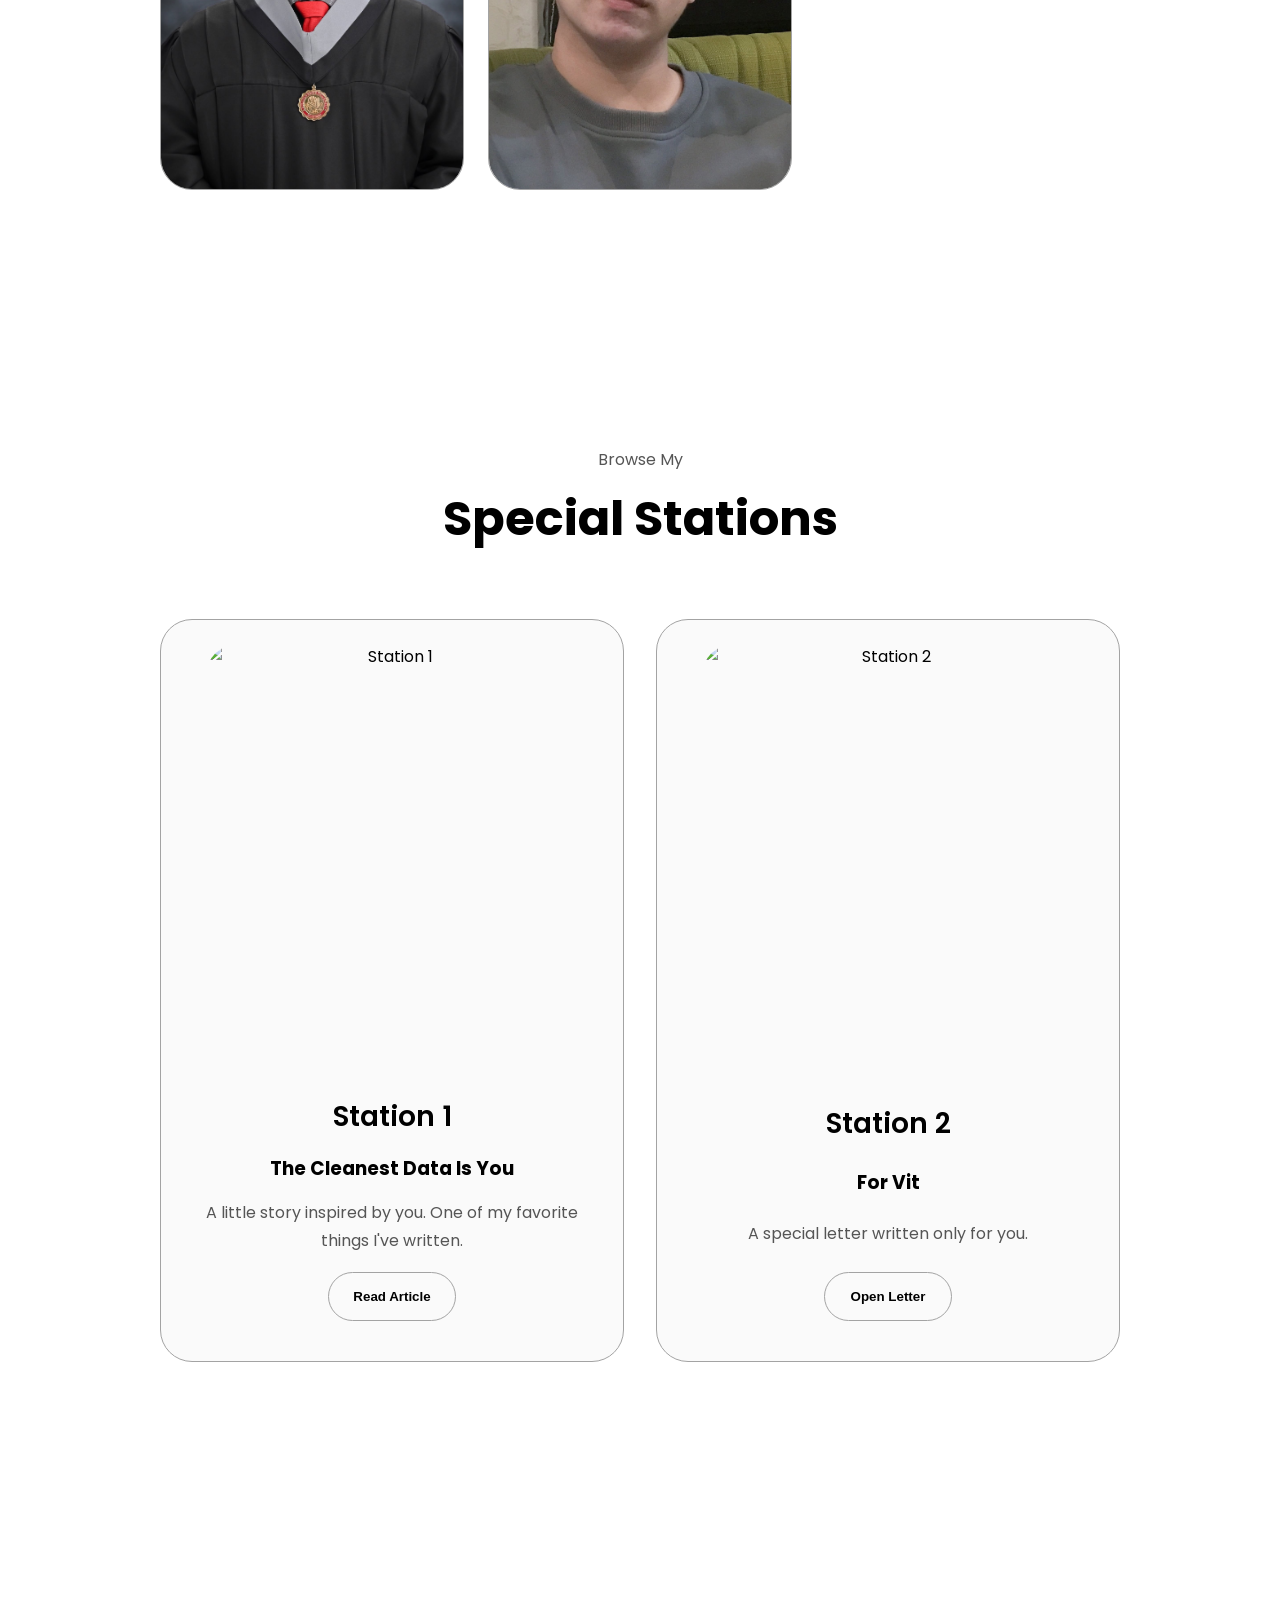
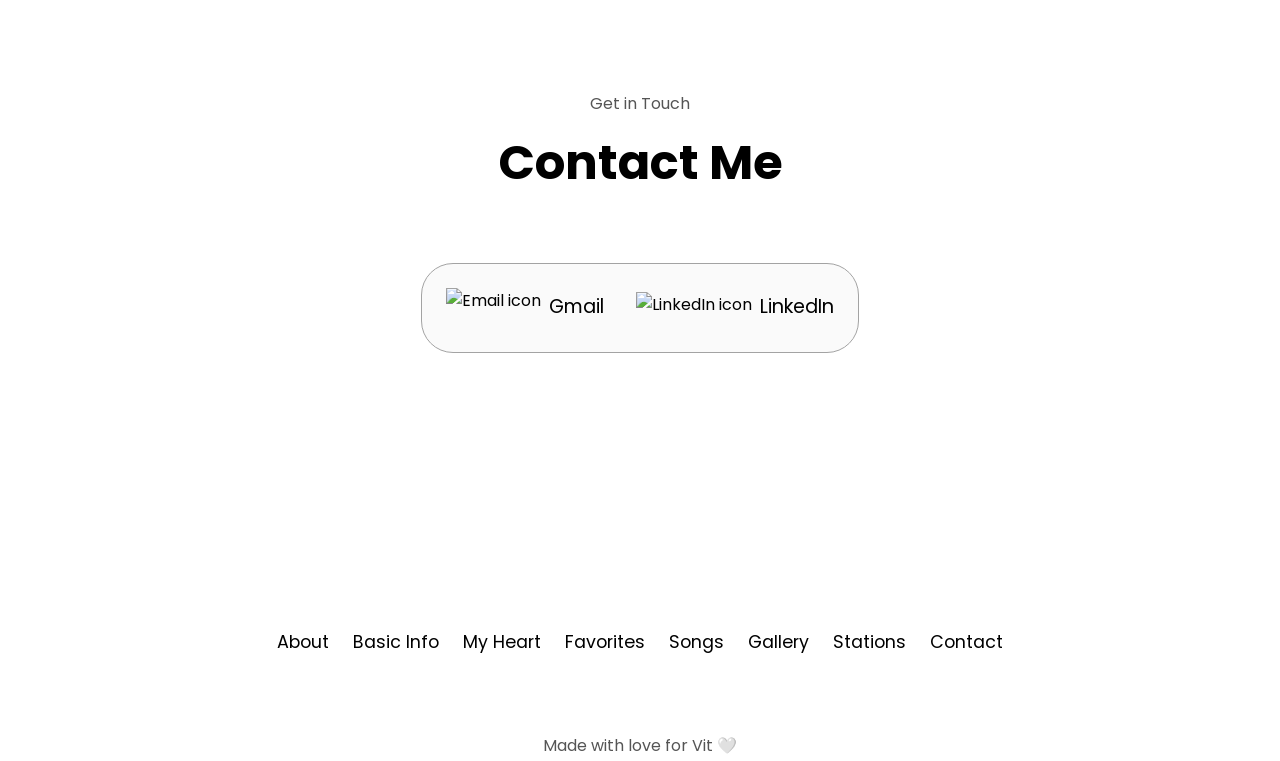
==== commit ed182a38: "Update index.html" ====
--- a/index.html
+++ b/index.html
@@ -10,7 +10,7 @@
 
   <body>
     <nav id="desktop-nav">
-      <div class="logo">Ches for Jempot</div>
+      <div class="logo">Ches for Vit</div>
 
       <div>
         <ul class="nav-links">
@@ -27,7 +27,7 @@
     </nav>
 
     <nav id="hamburger-nav">
-      <div class="logo">Ches for Jempot</div>
+      <div class="logo">Ches for Vit</div>
 
       <div class="hamburger-menu">
         <div class="hamburger-icon" onclick="toggleMenu()">
@@ -58,7 +58,7 @@
       </div>
 
       <div class="section__text">
-        <p class="section__text__p1">Hello Jempot, I'm</p>
+        <p class="section__text__p1">Hello Vit, I'm</p>
         <h1 class="title">Chester Mikhail De Guzman</h1>
         <p class="section__text__p2">Ches | Yosa | Your clingy admirer</p>
 
@@ -132,7 +132,7 @@
 
           <div class="text-container about-letter">
             <p>
-              Hi Jempot na cute na mahilig sa hirono, I’ve been wanting to
+              Hi Vit na cute na mukhang hirono, I’ve been wanting to
               properly introduce myself to you—not just the things you can
               easily see, but the parts of me that matter most.
             </p>
@@ -305,7 +305,7 @@
               </p>
 
               <p>
-                Thank you for taking the time to know me James Jedrick, kahit sa
+                Thank you for taking the time to know me Vit, kahit sa
                 maikling time pa lang. And thank you for being someone who has
                 made my heart feel excited, hopeful, and soft again.
               </p>
@@ -553,14 +553,10 @@
 
     <section id="songs">
       <p class="section__text__p1">A Song For</p>
-      <h1 class="title">Jempot</h1>
+      <h1 class="title">Vit</h1>
 
       <div class="long-card special-song">
         <h2>Di Ako Mawawala</h2>
-        <p>
-          This is one of Jempot's favorite songs, and he wanted this song to be
-          dedicated to him. So this one is for you.
-        </p>
 
         <div class="btn-container">
           <button
@@ -622,7 +618,7 @@
         <div class="about-containers project-containers">
           <div class="details-container color-container">
             <div class="project-img-container">
-              <img src="./assets/jempot.jpeg" alt="Station 1" class="project-img" />
+              <img src="./assets/hachiware.png" alt="Station 1" class="project-img" />
             </div>
 
             <h2 class="experience-sub-title project-title">Station 1</h2>
@@ -647,7 +643,7 @@
             </div>
 
             <h2 class="experience-sub-title project-title">Station 2</h2>
-            <h3>For Jempot</h3>
+            <h3>For Vit</h3>
             <p class="station-description">
               A special letter written only for you.
             </p>
@@ -714,7 +710,7 @@
         </div>
       </nav>
 
-      <p>Made with love for Jempot 🤍</p>
+      <p>Made with love for Vit 🤍</p>
     </footer>
 
     <script src="script.js"></script>
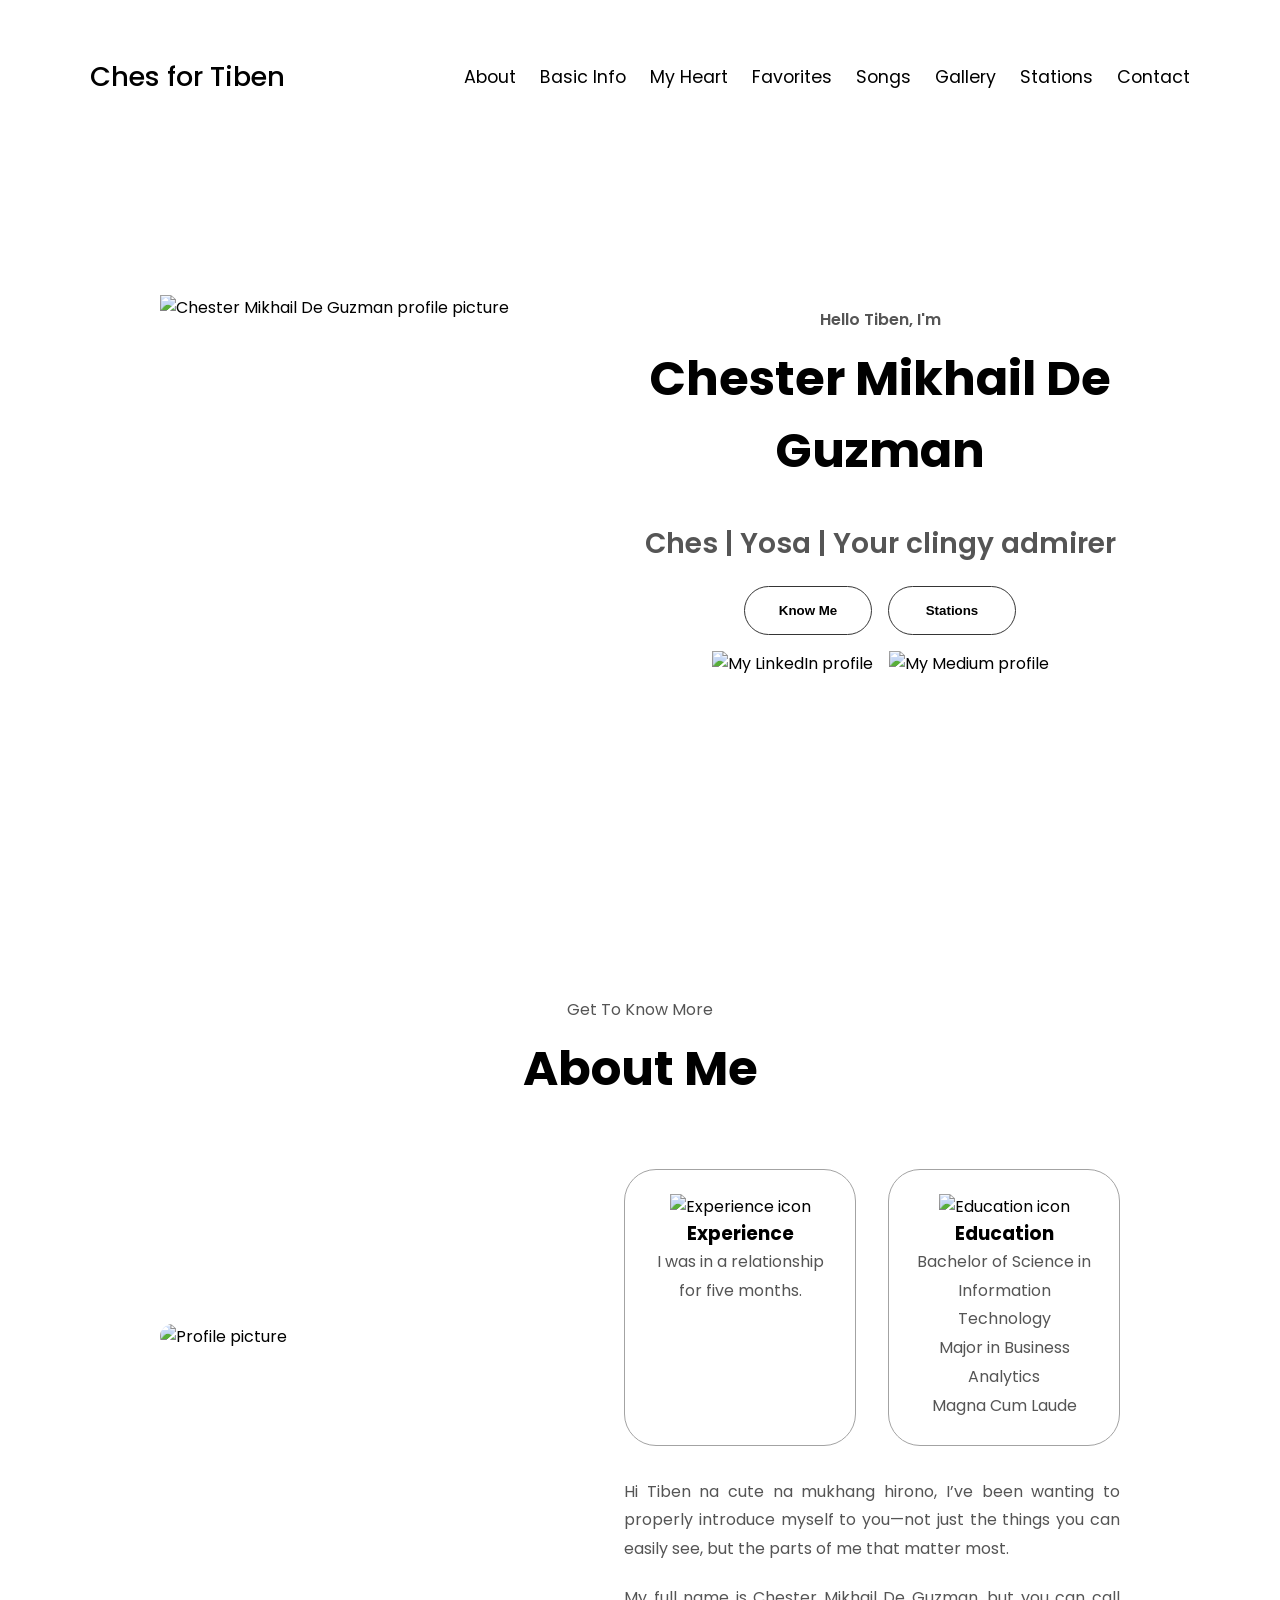
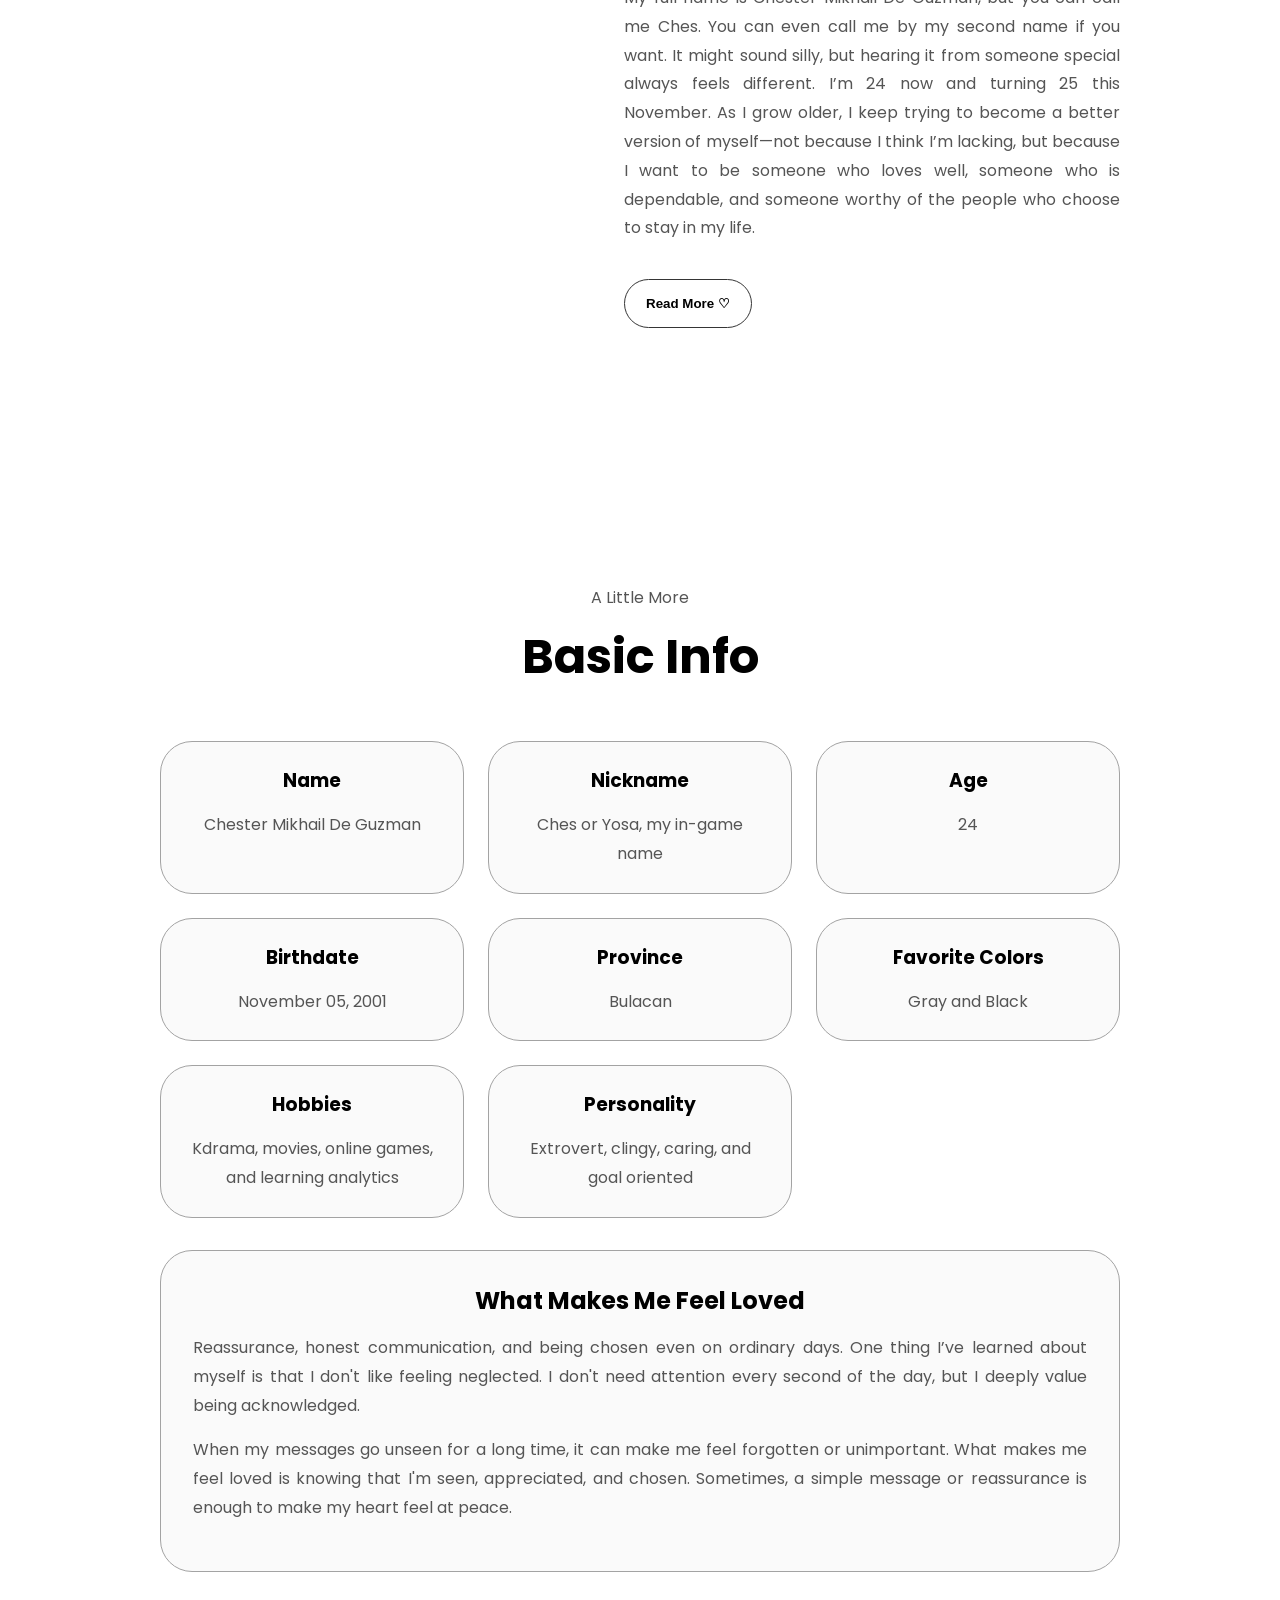
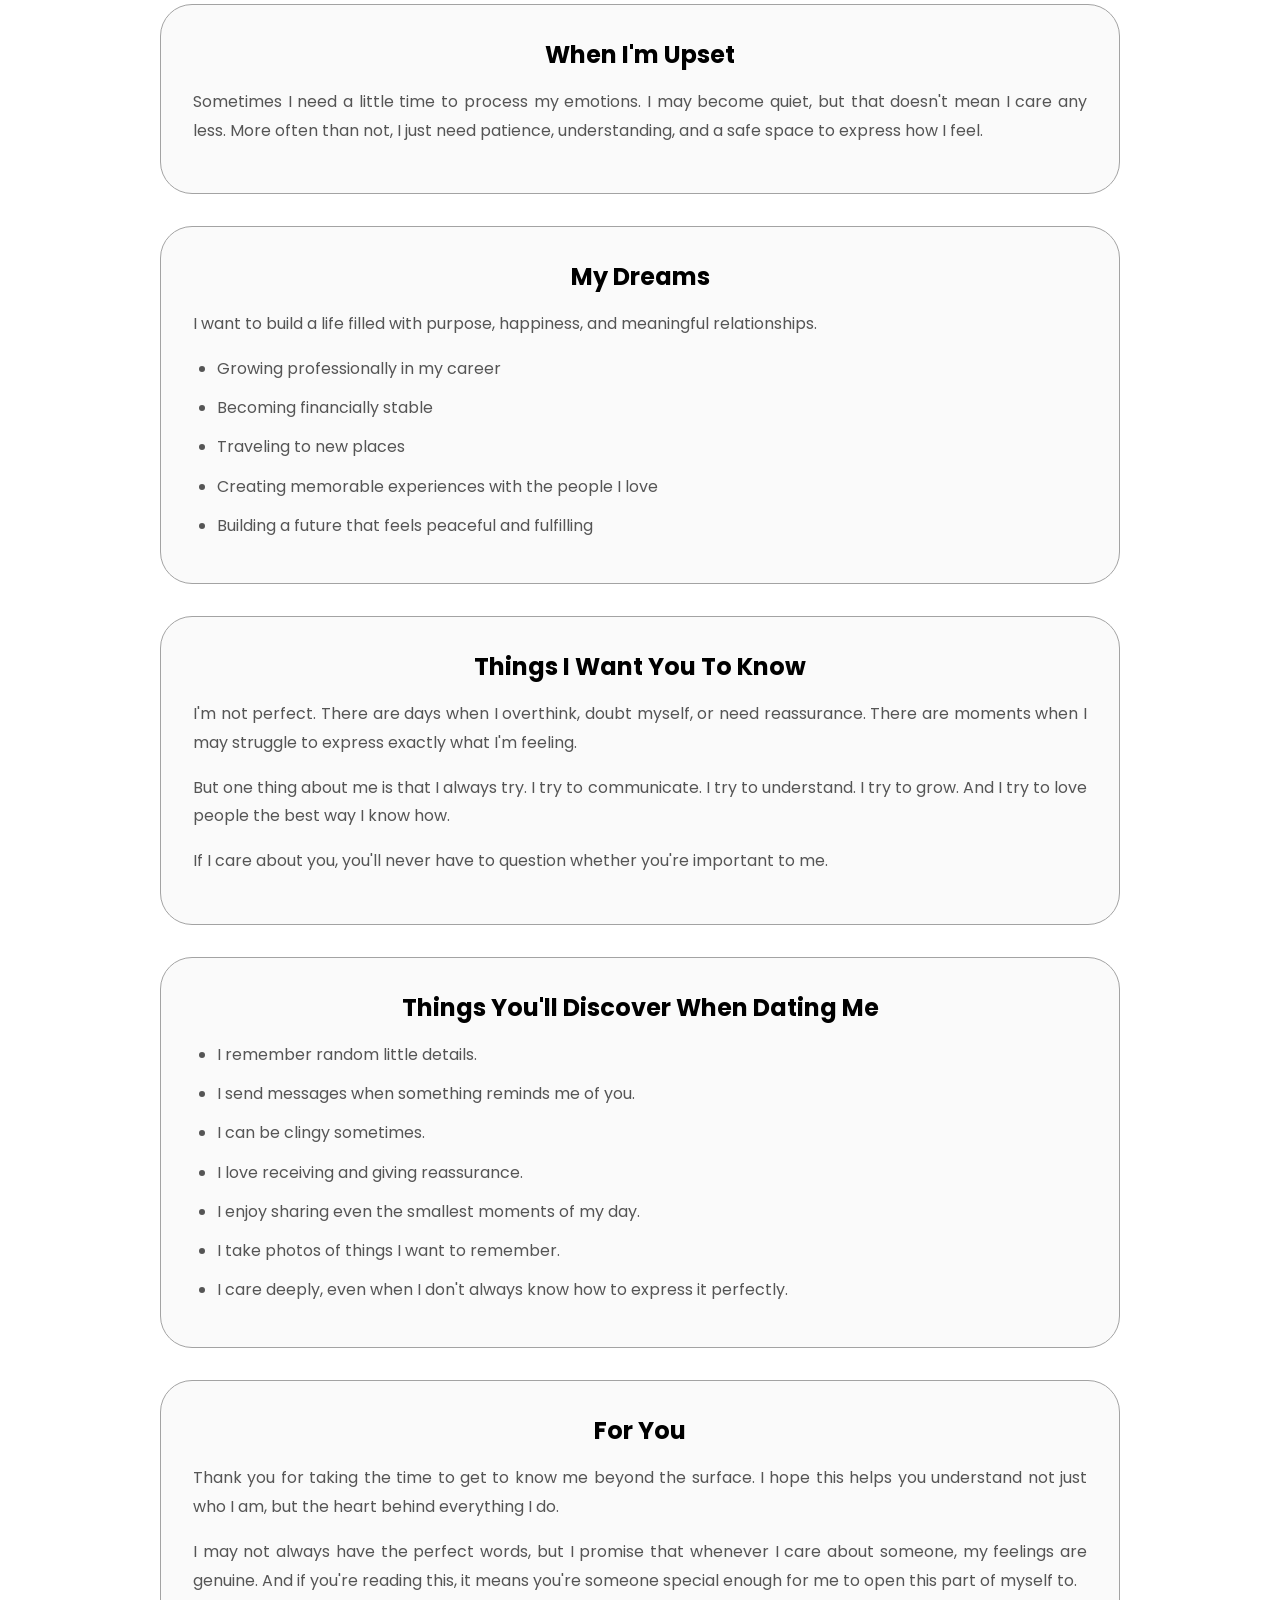
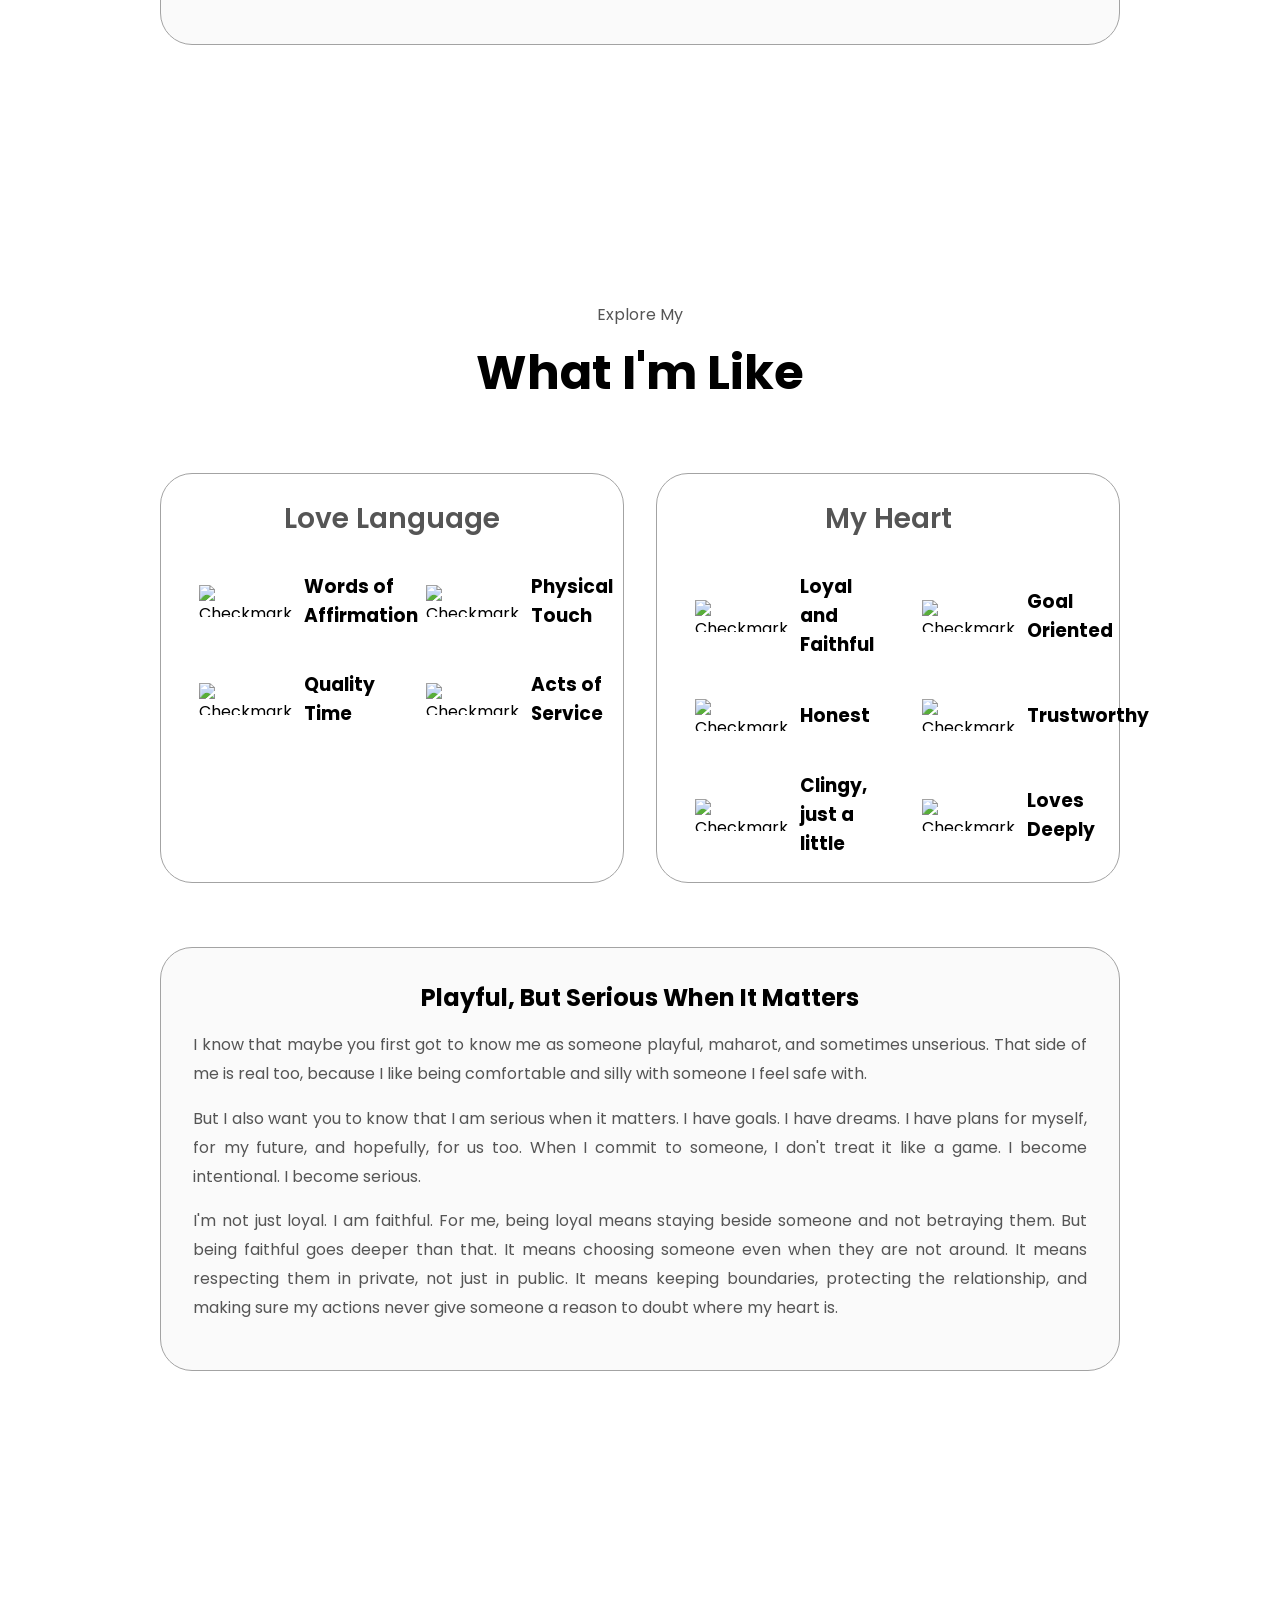
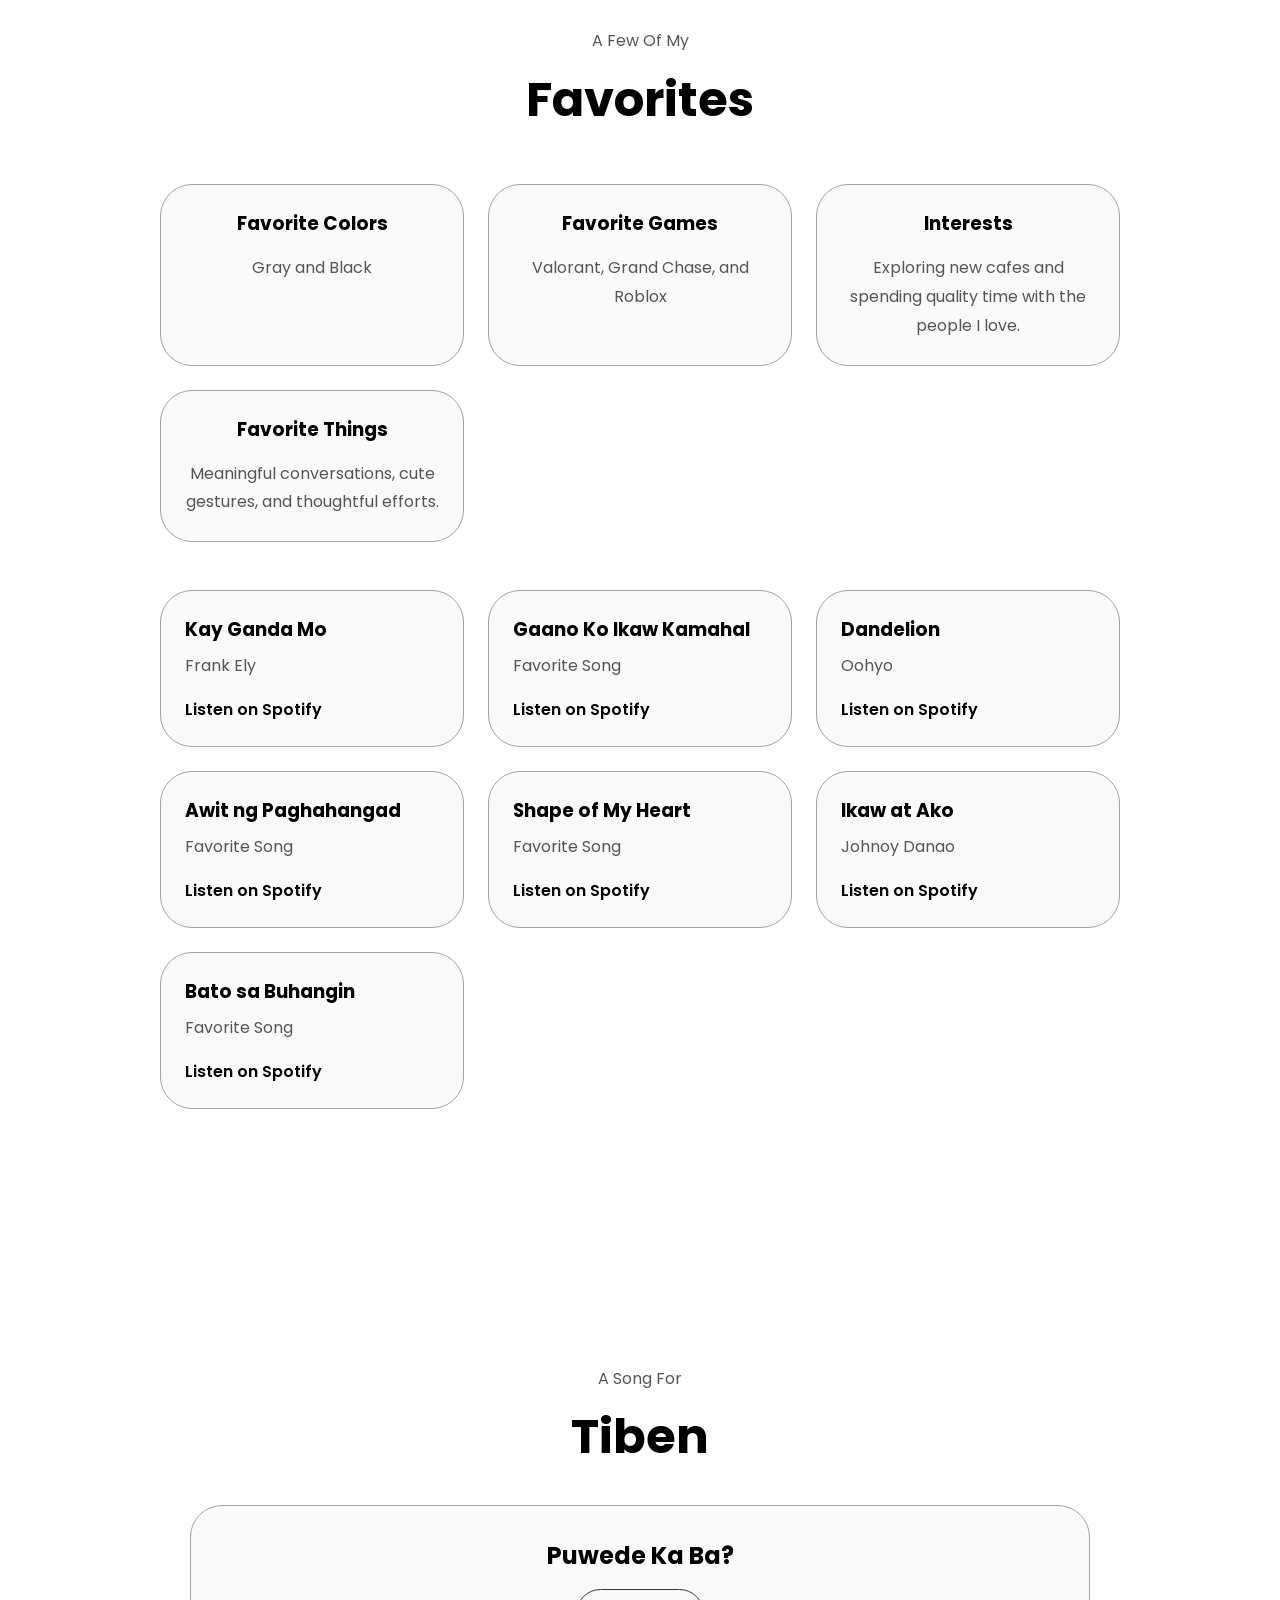
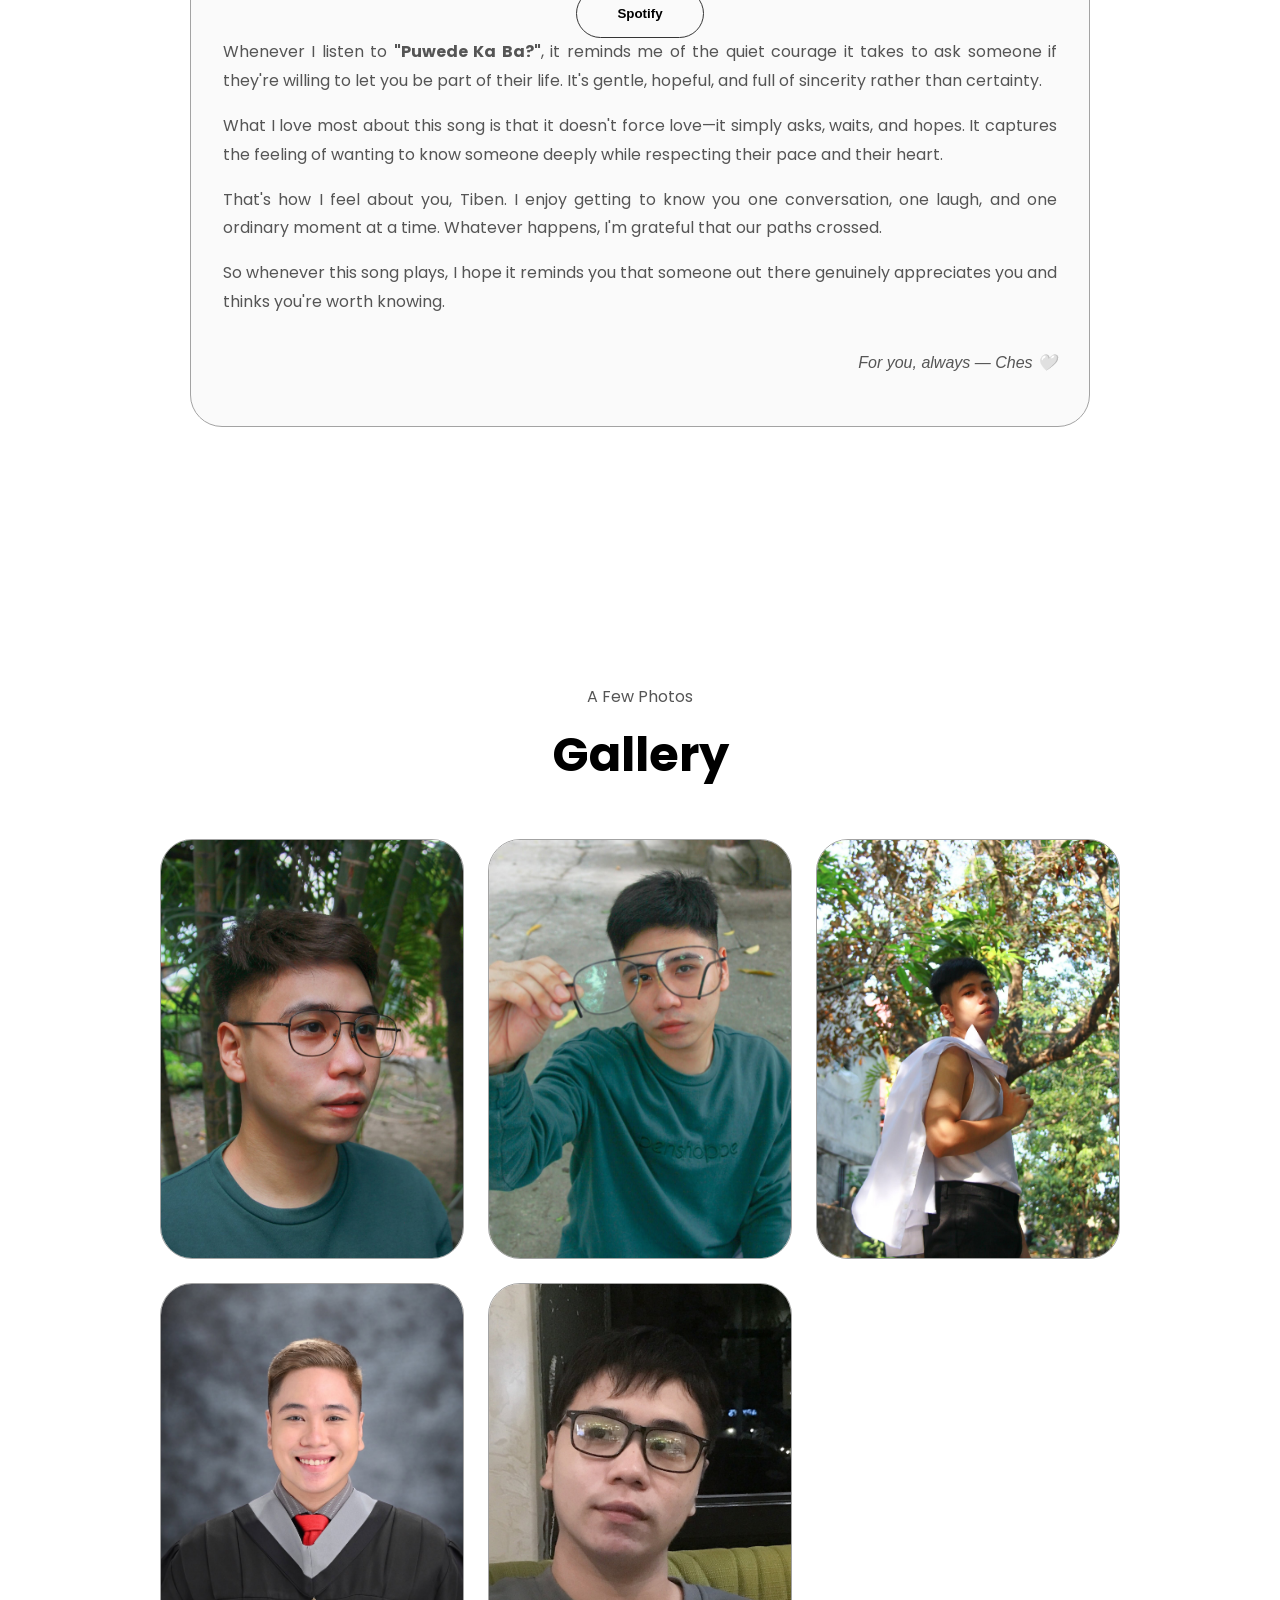
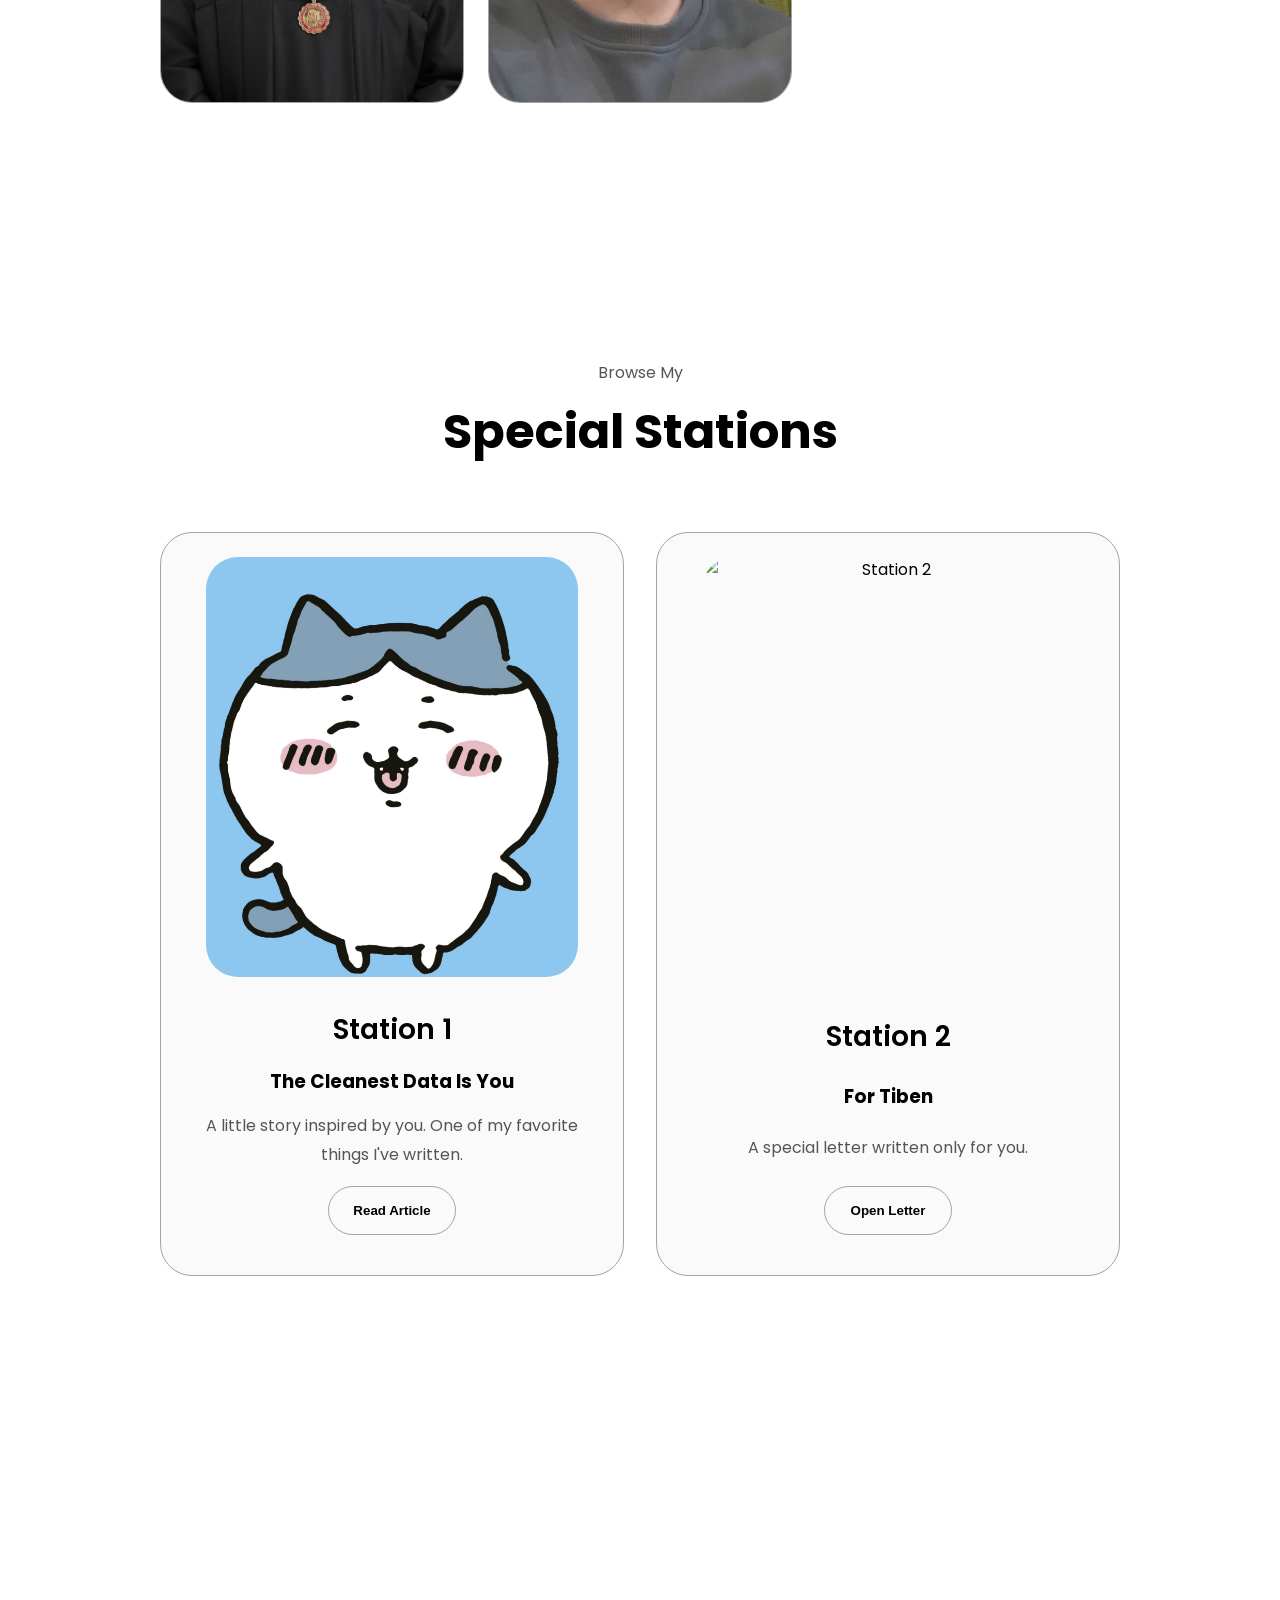
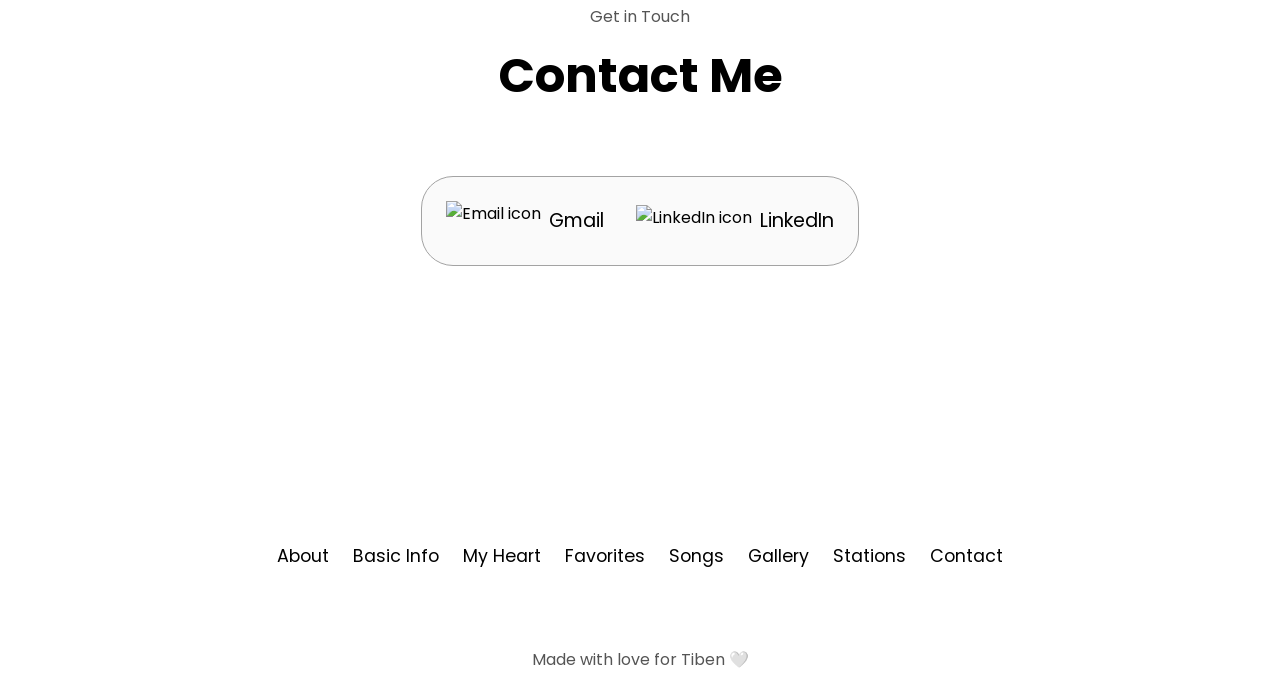
==== commit df159b8d: "Add files via upload" ====
--- a/index.html
+++ b/index.html
@@ -10,7 +10,7 @@
 
   <body>
     <nav id="desktop-nav">
-      <div class="logo">Ches for Vit</div>
+      <div class="logo">Ches for Tiben</div>
 
       <div>
         <ul class="nav-links">
@@ -27,7 +27,7 @@
     </nav>
 
     <nav id="hamburger-nav">
-      <div class="logo">Ches for Vit</div>
+      <div class="logo">Ches for Tiben</div>
 
       <div class="hamburger-menu">
         <div class="hamburger-icon" onclick="toggleMenu()">
@@ -58,7 +58,7 @@
       </div>
 
       <div class="section__text">
-        <p class="section__text__p1">Hello Vit, I'm</p>
+        <p class="section__text__p1">Hello Tiben, I'm</p>
         <h1 class="title">Chester Mikhail De Guzman</h1>
         <p class="section__text__p2">Ches | Yosa | Your clingy admirer</p>
 
@@ -132,7 +132,7 @@
 
           <div class="text-container about-letter">
             <p>
-              Hi Vit na cute na mukhang hirono, I’ve been wanting to
+              Hi Tiben na cute na mukhang hirono, I’ve been wanting to
               properly introduce myself to you—not just the things you can
               easily see, but the parts of me that matter most.
             </p>
@@ -305,7 +305,7 @@
               </p>
 
               <p>
-                Thank you for taking the time to know me Vit, kahit sa
+                Thank you for taking the time to know me Tiben, kahit sa
                 maikling time pa lang. And thank you for being someone who has
                 made my heart feel excited, hopeful, and soft again.
               </p>
@@ -553,44 +553,34 @@
 
     <section id="songs">
       <p class="section__text__p1">A Song For</p>
-      <h1 class="title">Vit</h1>
+      <h1 class="title">Tiben</h1>
 
       <div class="long-card special-song">
-        <h2>Di Ako Mawawala</h2>
+        <h2>Puwede Ka Ba?</h2>
 
         <div class="btn-container">
           <button
             class="btn btn-color-2"
-            onclick="window.open('https://open.spotify.com/track/7kP8dbiMKm83kOAmy1GcuQ?si=6f305a72dfcc44cd', '_blank')"
+            onclick="window.open('https://open.spotify.com/track/1RNCibCOmM49zenUyBXSLy?si=c3f9d1ea132f4b53', '_blank')"
           >
             Spotify
           </button>
         </div>
 
         <p>
-          When I listen to "Di Ako Mawawala," I don't just hear a love song. I
-          hear a promise. A promise to stay. A promise to choose someone even on
-          ordinary days. A promise to keep loving them even when life becomes
-          difficult, when misunderstandings happen, when insecurities appear, or
-          when the world feels heavy.
-        </p>
-
-        <p>
-          The song reminds me that love is not just found in grand gestures, but
-          in consistency. In staying. In choosing each other over and over again.
-        </p>
-
-        <p>
-          I know we are still getting to know each other, and I don't want to
-          make promises that life can't guarantee. But if there's one thing I
-          want you to know, it's this: whenever I care about someone, my feelings
-          are genuine.
-        </p>
-
-        <p>
-          So whenever this song plays, I hope it reminds you that you are
-          appreciated, you are important, and you are loved more than you
-          realize.
+          Whenever I listen to <strong>"Puwede Ka Ba?"</strong>, it reminds me of the quiet courage it takes to ask someone if they're willing to let you be part of their life. It's gentle, hopeful, and full of sincerity rather than certainty.
+        </p>
+
+        <p>
+          What I love most about this song is that it doesn't force love—it simply asks, waits, and hopes. It captures the feeling of wanting to know someone deeply while respecting their pace and their heart.
+        </p>
+
+        <p>
+          That's how I feel about you, Tiben. I enjoy getting to know you one conversation, one laugh, and one ordinary moment at a time. Whatever happens, I'm grateful that our paths crossed.
+        </p>
+
+        <p>
+          So whenever this song plays, I hope it reminds you that someone out there genuinely appreciates you and thinks you're worth knowing.
         </p>
 
         <p class="signature">For you, always — Ches 🤍</p>
@@ -643,7 +633,7 @@
             </div>
 
             <h2 class="experience-sub-title project-title">Station 2</h2>
-            <h3>For Vit</h3>
+            <h3>For Tiben</h3>
             <p class="station-description">
               A special letter written only for you.
             </p>
@@ -710,7 +700,7 @@
         </div>
       </nav>
 
-      <p>Made with love for Vit 🤍</p>
+      <p>Made with love for Tiben 🤍</p>
     </footer>
 
     <script src="script.js"></script>
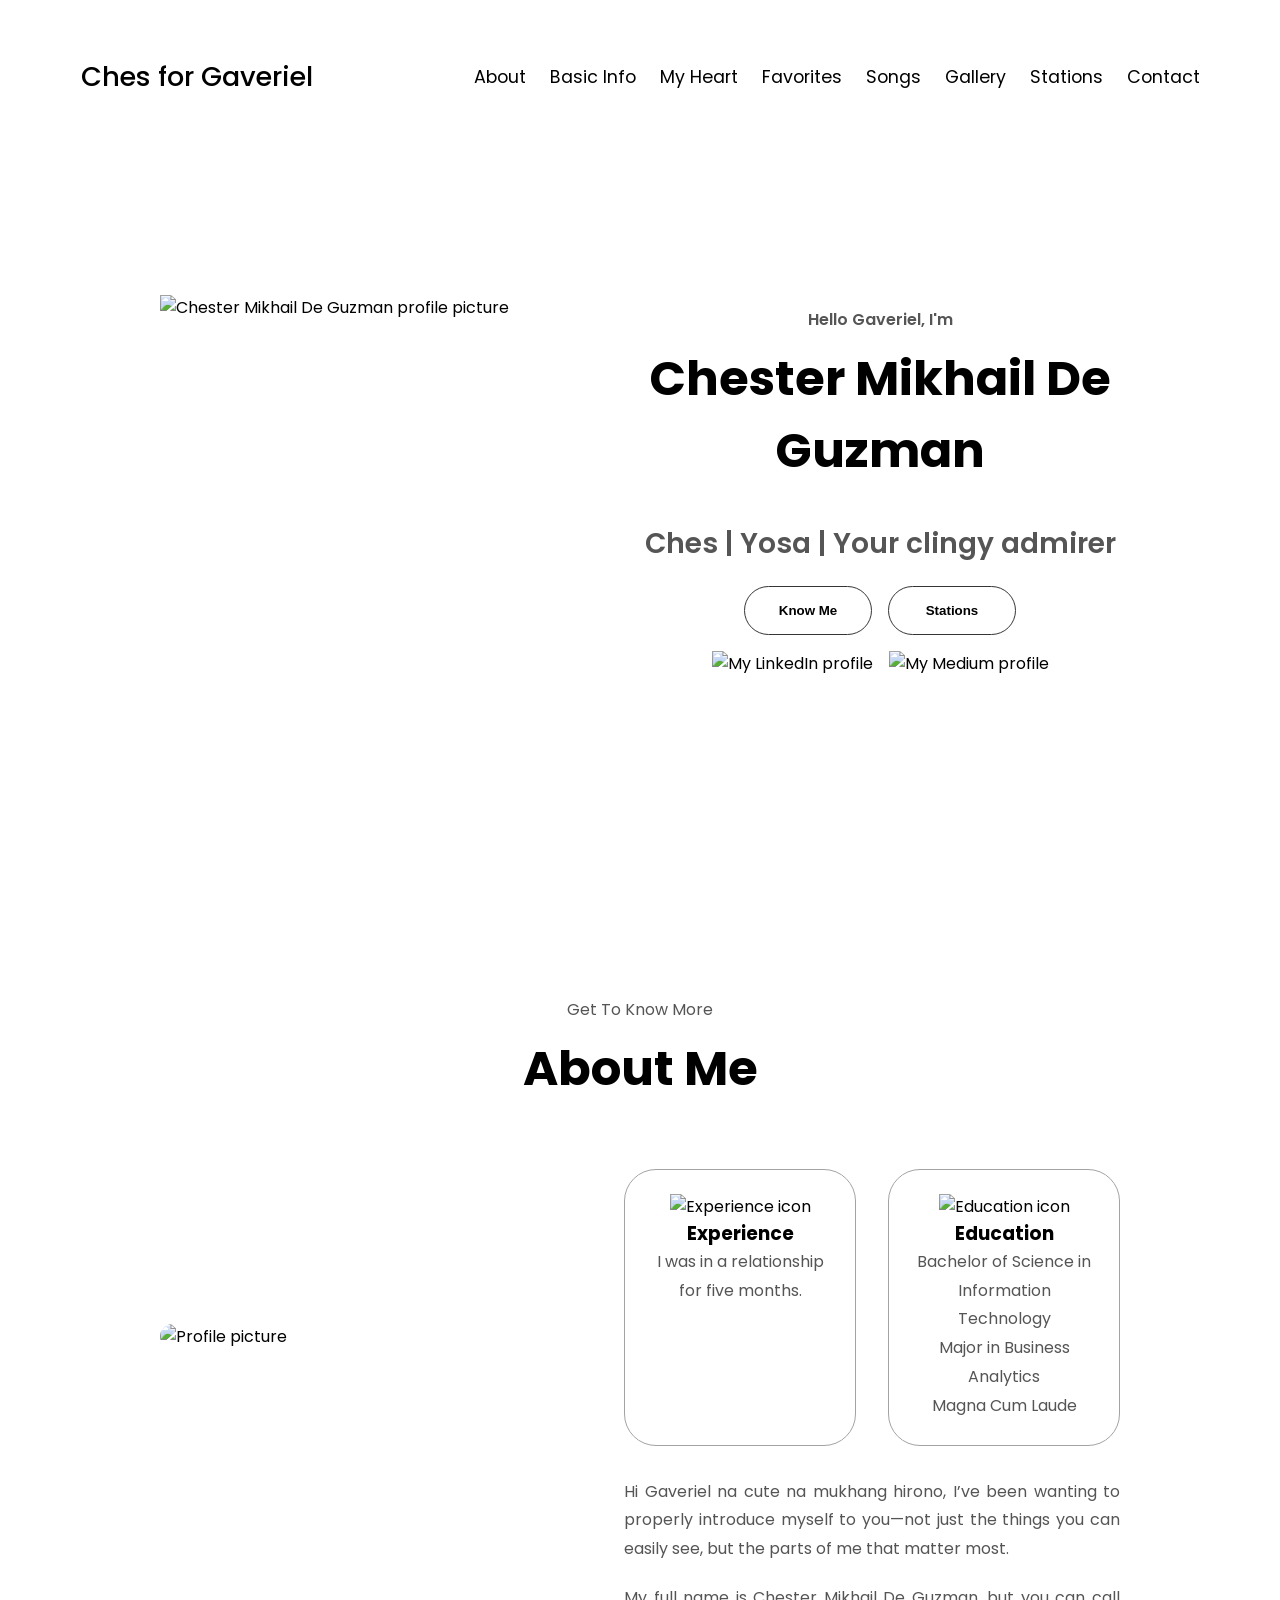
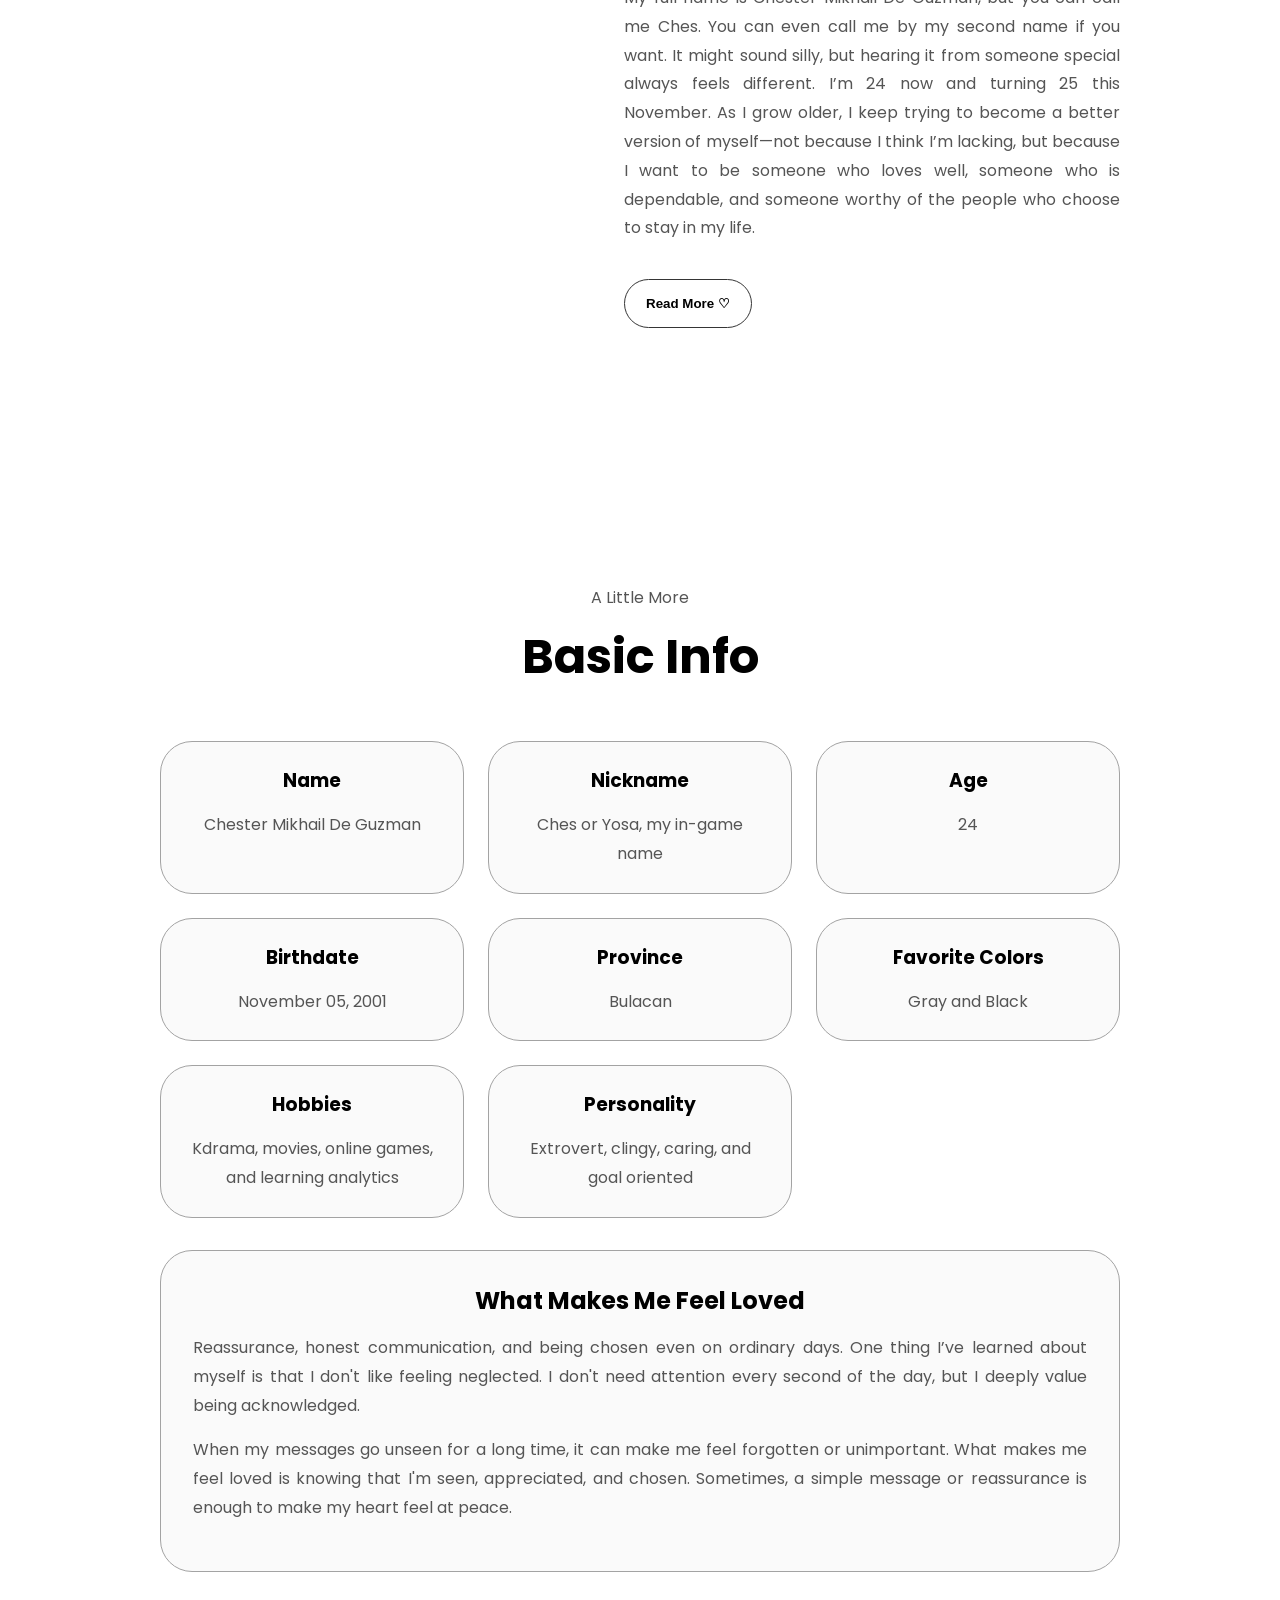
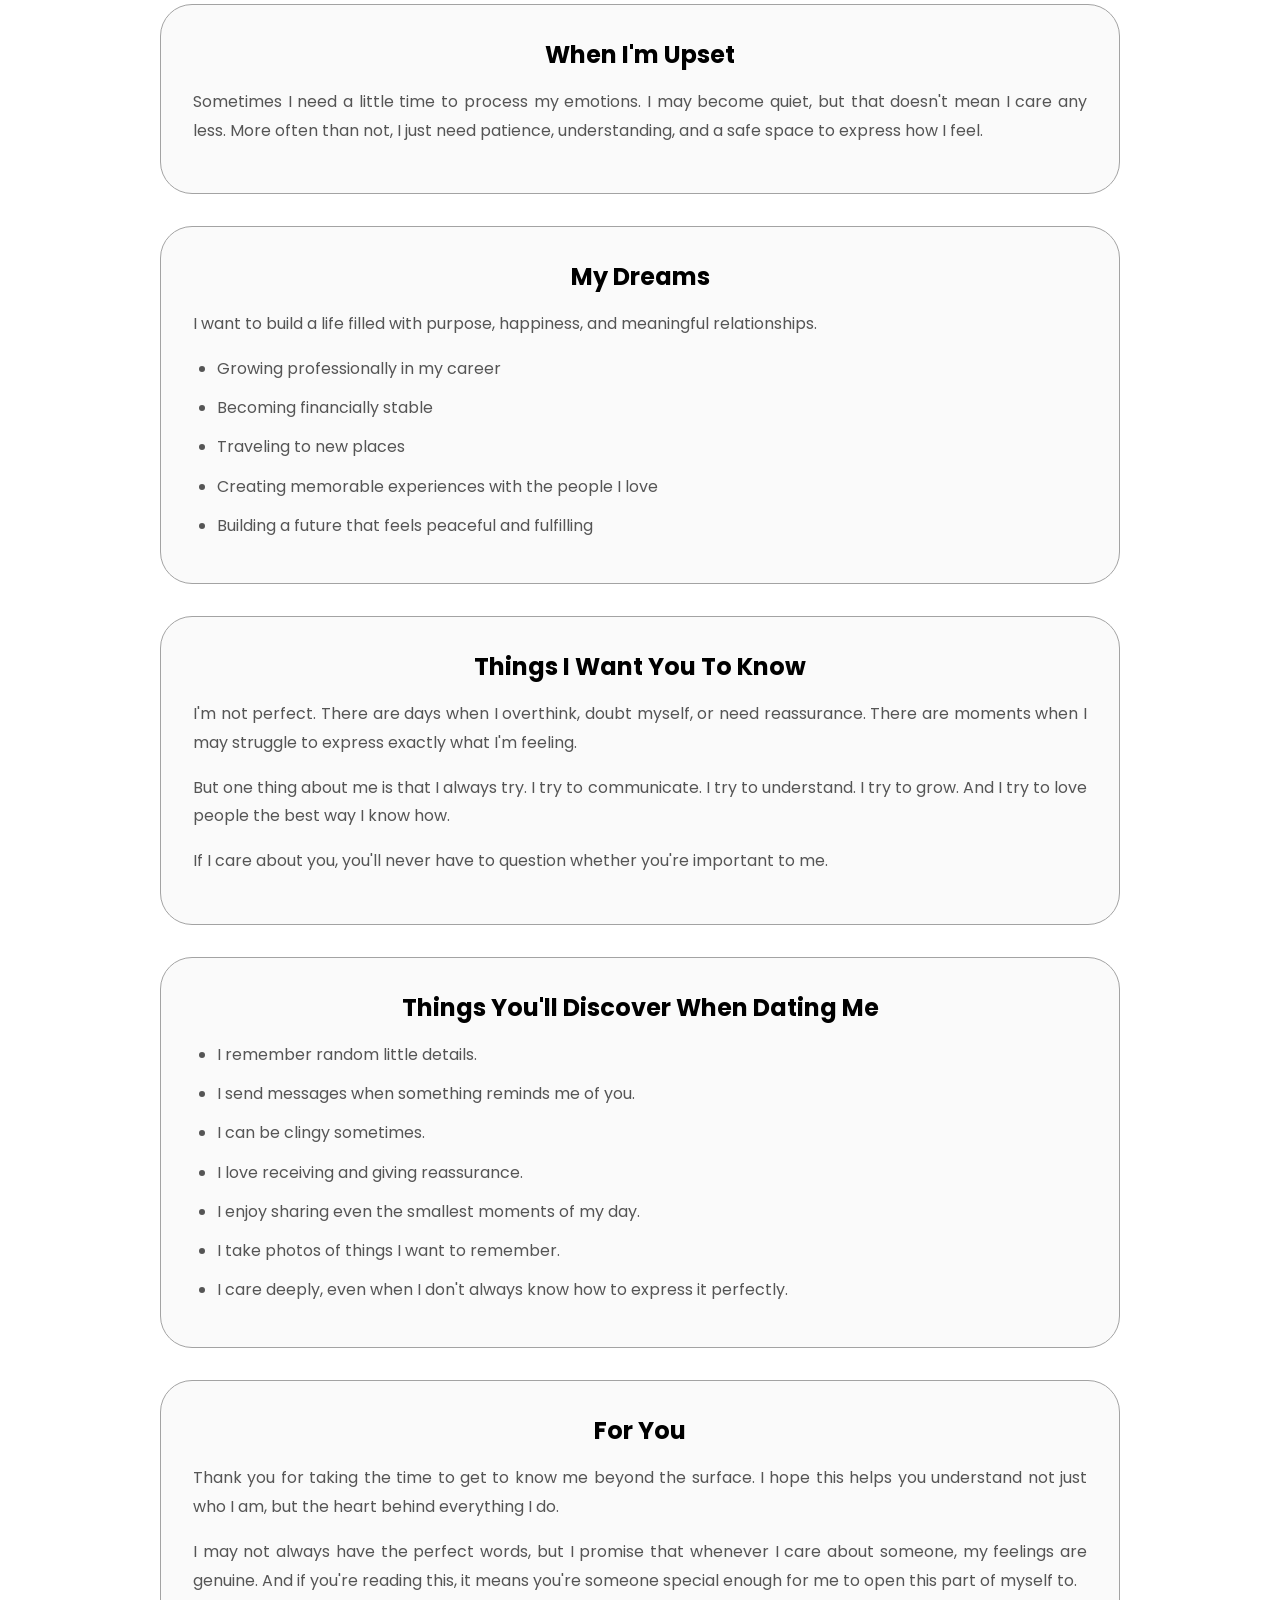
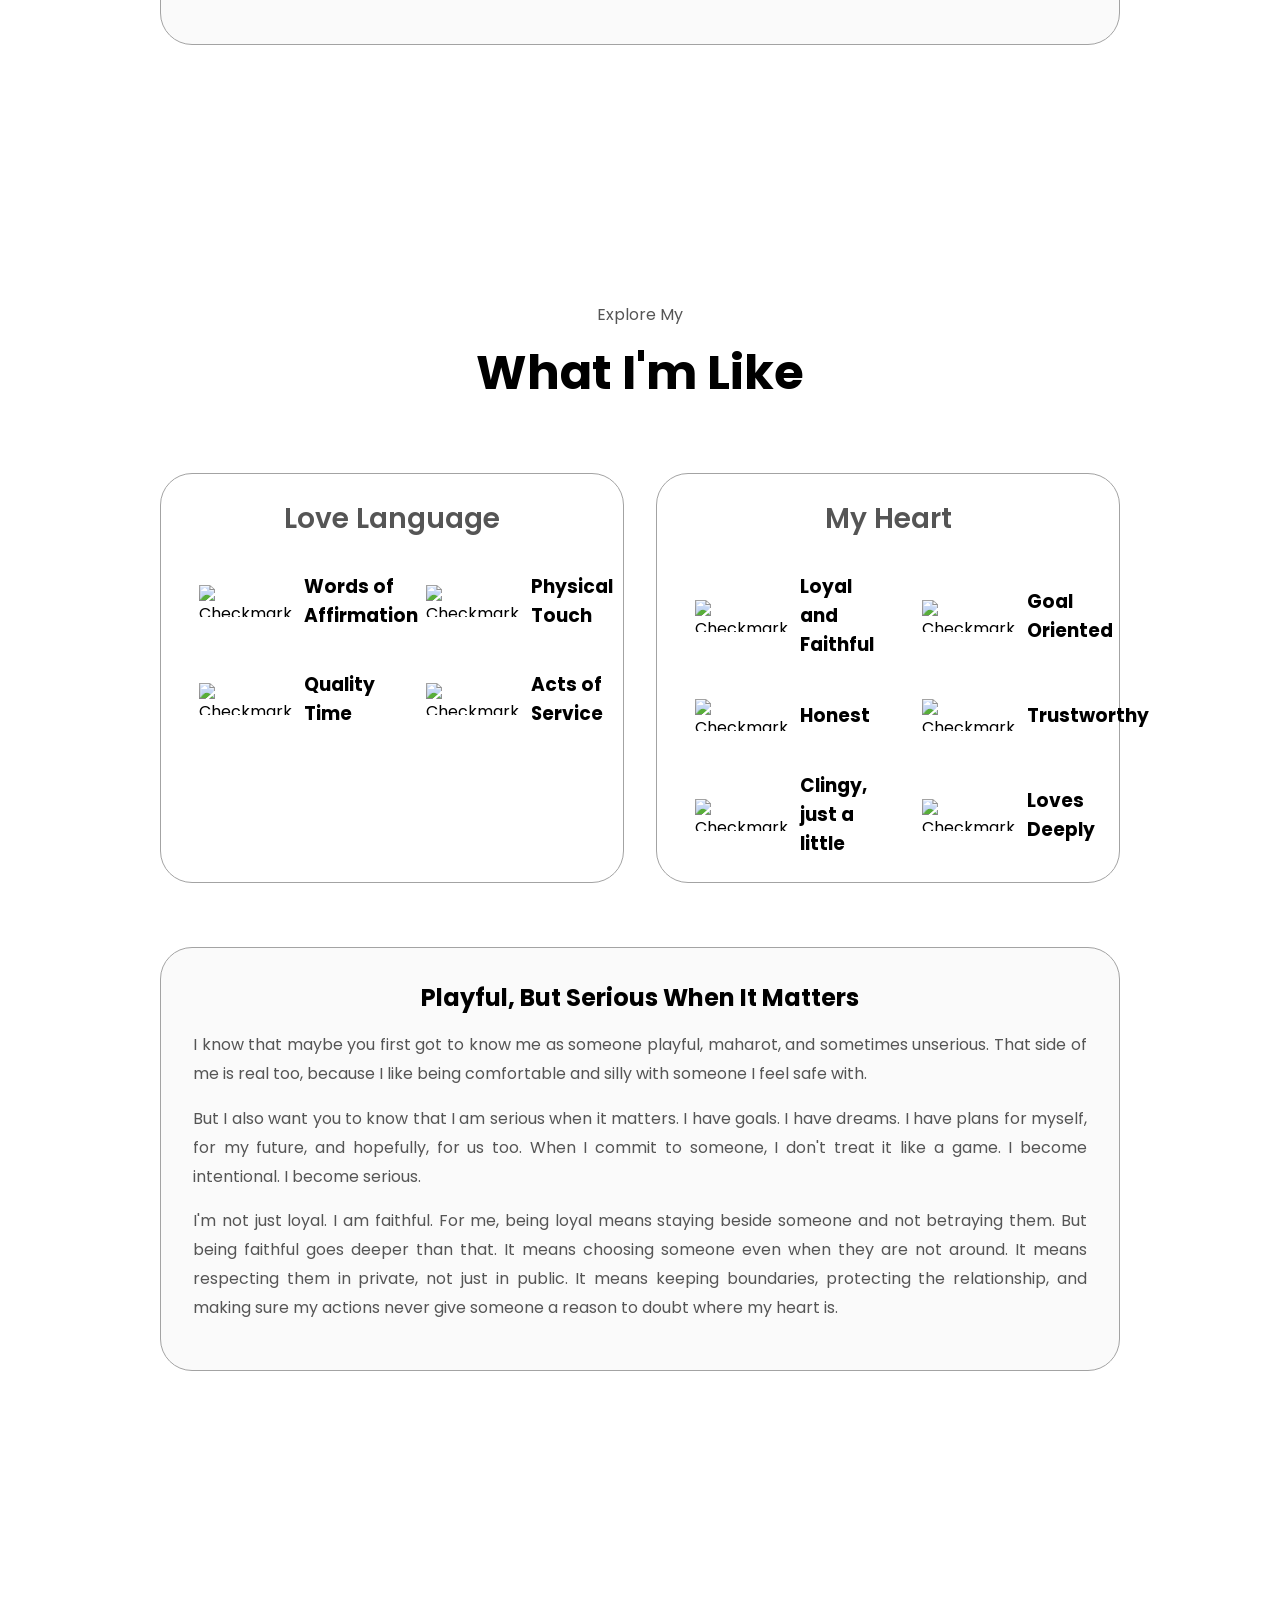
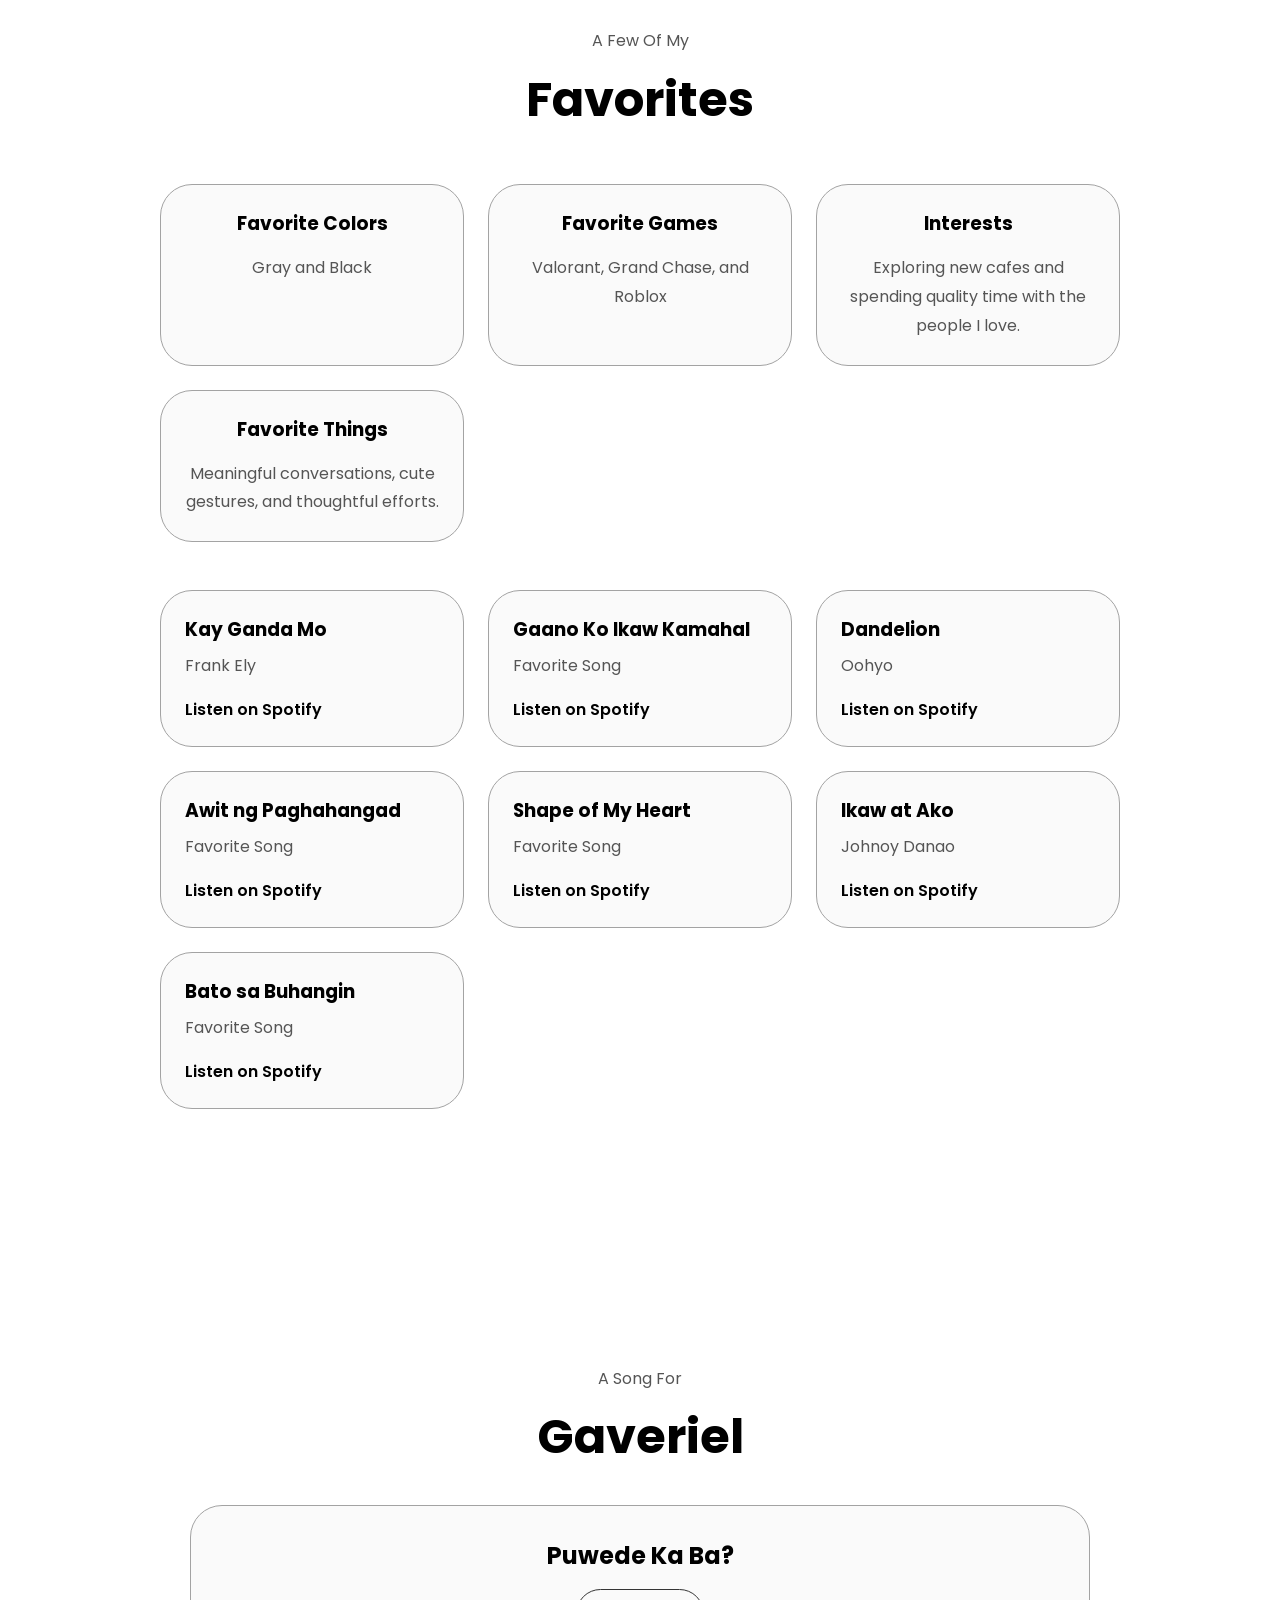
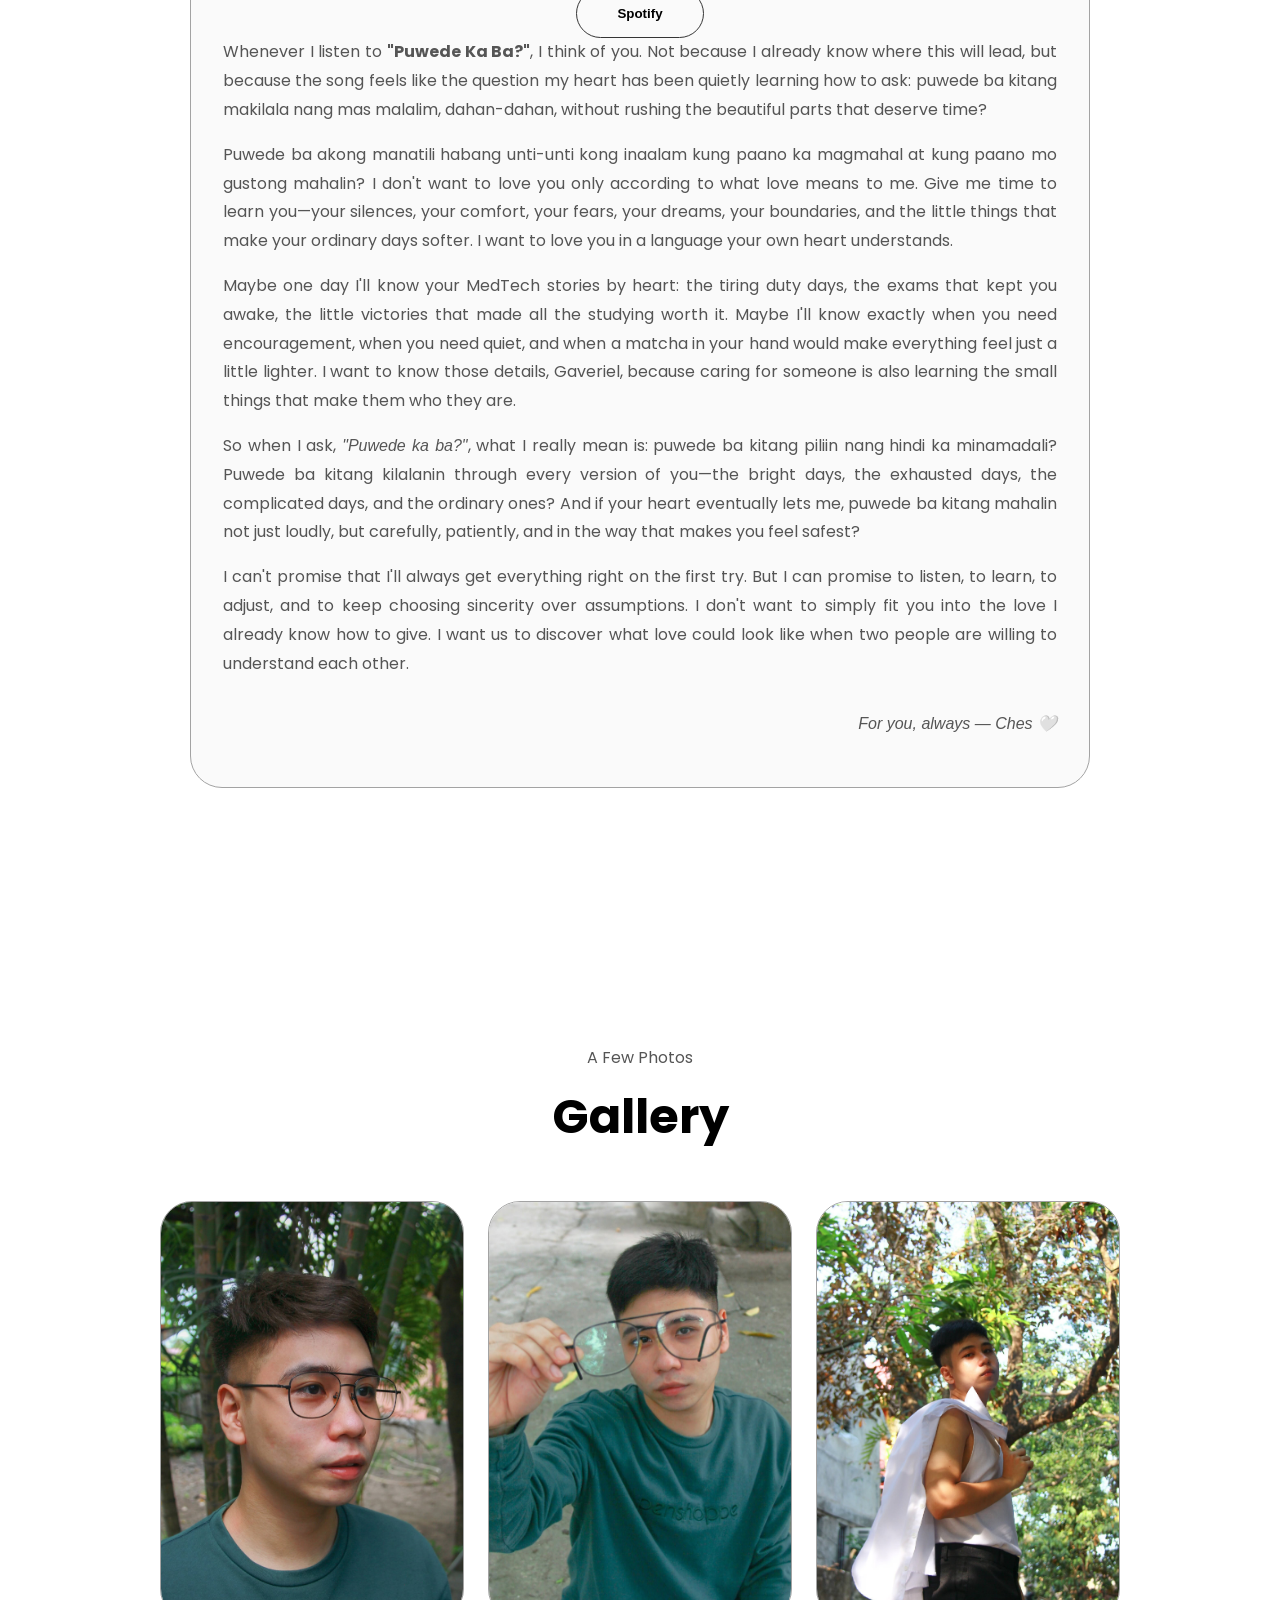
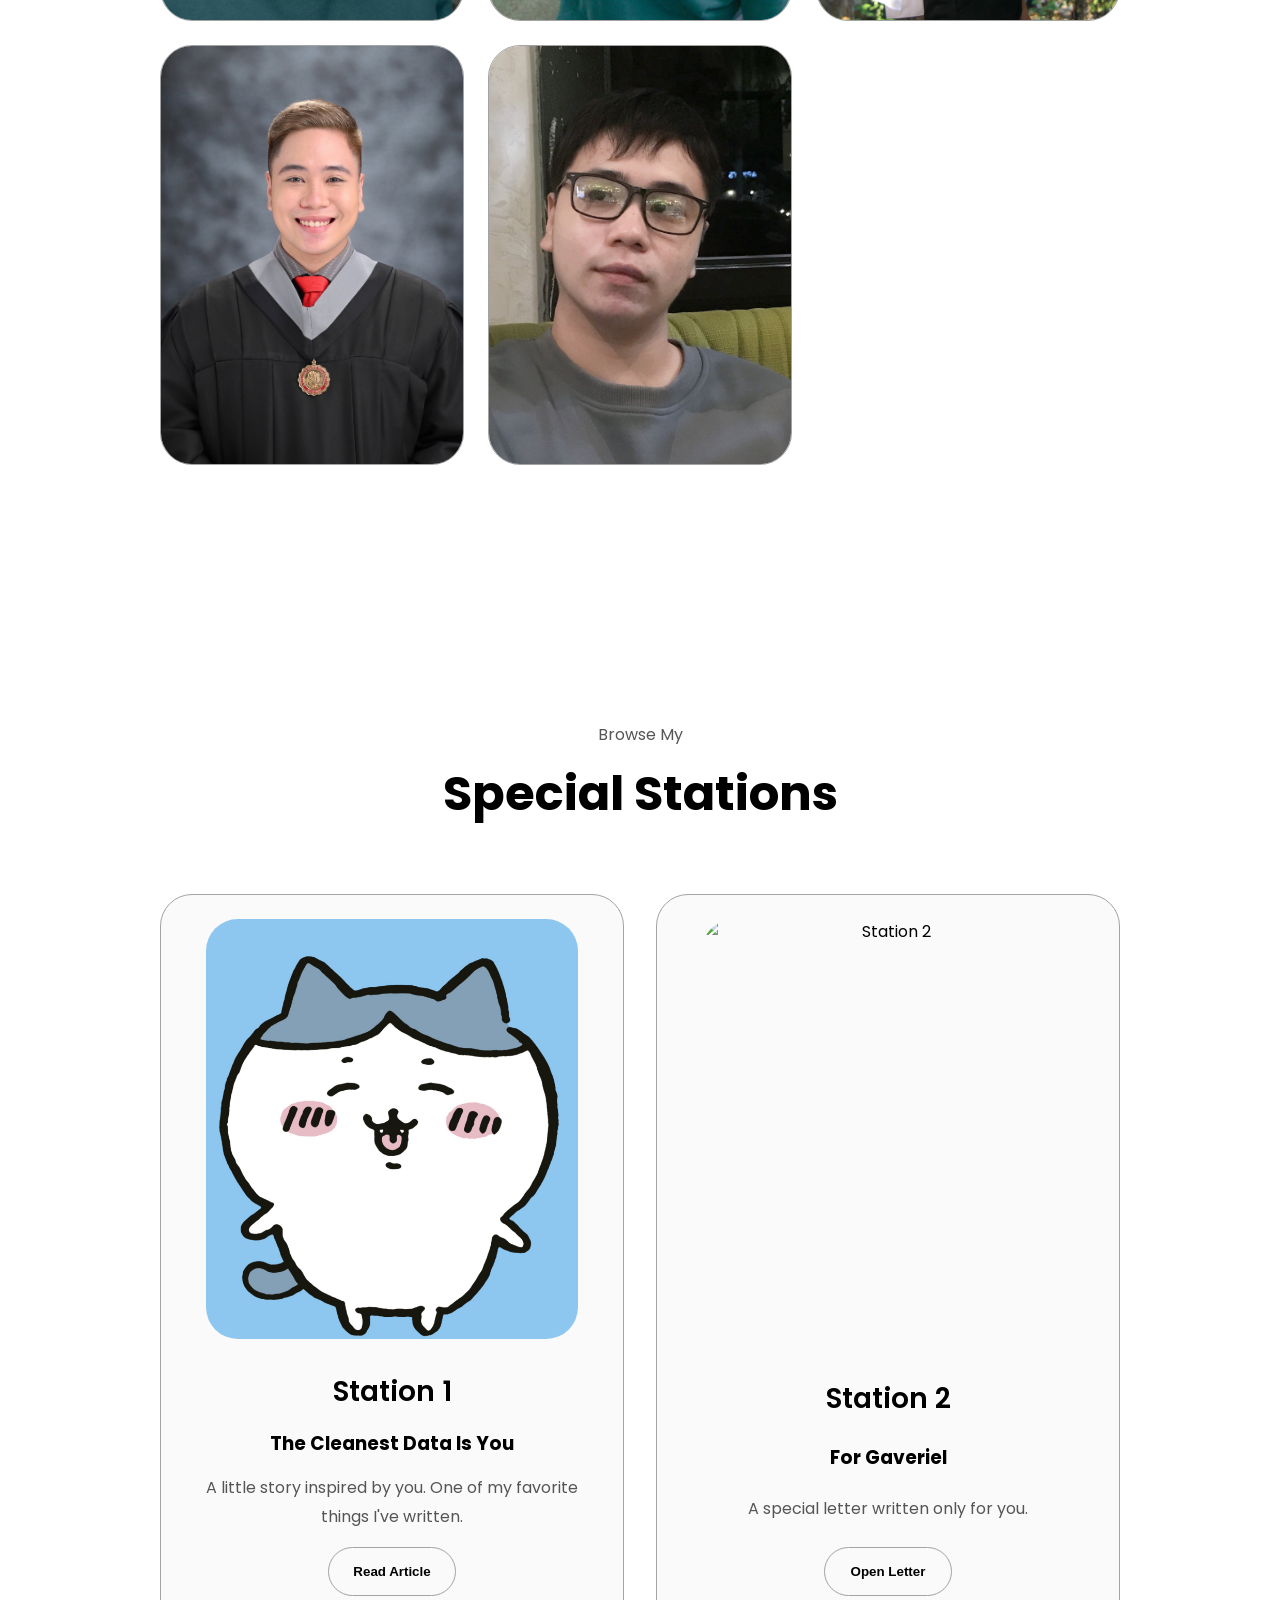
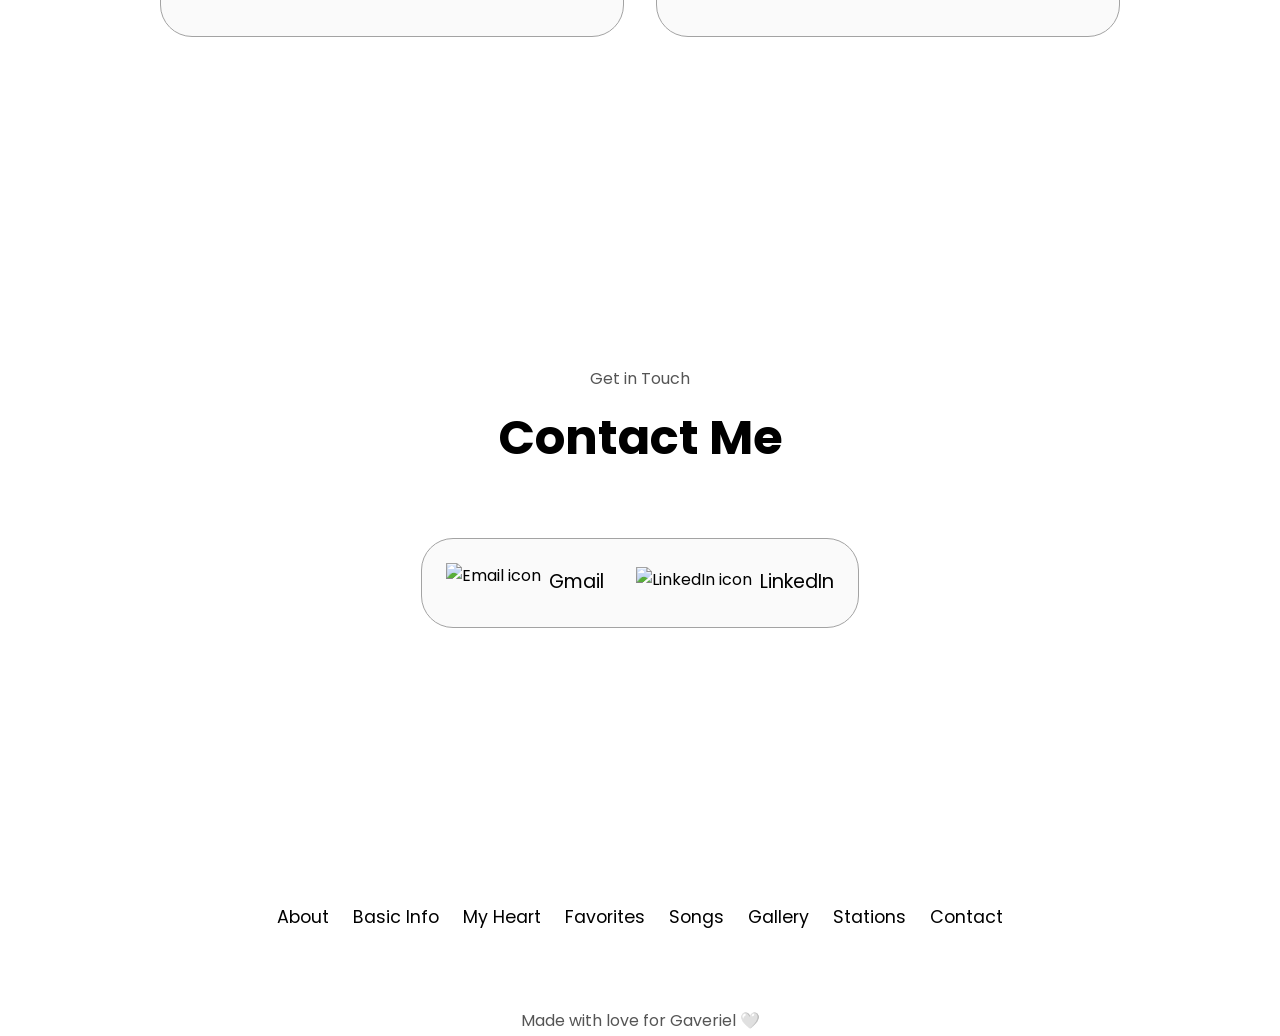
==== commit fcb1c025: "Add files via upload" ====
--- a/index.html
+++ b/index.html
@@ -10,7 +10,7 @@
 
   <body>
     <nav id="desktop-nav">
-      <div class="logo">Ches for Tiben</div>
+      <div class="logo">Ches for Gaveriel</div>
 
       <div>
         <ul class="nav-links">
@@ -27,7 +27,7 @@
     </nav>
 
     <nav id="hamburger-nav">
-      <div class="logo">Ches for Tiben</div>
+      <div class="logo">Ches for Gaveriel</div>
 
       <div class="hamburger-menu">
         <div class="hamburger-icon" onclick="toggleMenu()">
@@ -58,7 +58,7 @@
       </div>
 
       <div class="section__text">
-        <p class="section__text__p1">Hello Tiben, I'm</p>
+        <p class="section__text__p1">Hello Gaveriel, I'm</p>
         <h1 class="title">Chester Mikhail De Guzman</h1>
         <p class="section__text__p2">Ches | Yosa | Your clingy admirer</p>
 
@@ -132,7 +132,7 @@
 
           <div class="text-container about-letter">
             <p>
-              Hi Tiben na cute na mukhang hirono, I’ve been wanting to
+              Hi Gaveriel na cute na mukhang hirono, I’ve been wanting to
               properly introduce myself to you—not just the things you can
               easily see, but the parts of me that matter most.
             </p>
@@ -284,6 +284,33 @@
               </p>
 
               <p>
+                There is also something vulnerable I want you to know about me.
+                I have a condition that has caused me to gain weight without me
+                fully realizing how much my body was changing. After the operation
+                I had last year, my colon started processing and moving food more
+                slowly than it normally should. It has changed my relationship with
+                my body in ways I am still learning to accept. I know I have
+                imperfections, and I may not always feel confident in the body I
+                have, but I hope to find someone who can see beyond all of that—
+                someone who can love me beyond my imperfections and love the person
+                I am, not just the body I live in. I don't need to be loved because
+                I am perfect. I want to be loved gently, sincerely, and completely,
+                even in the parts of myself I am still learning to embrace.
+              </p>
+
+              <p>
+                And Gaveriel, let me have the time and the chance to learn you—your
+                little habits, your quiet days, the things that make you smile, and
+                even the parts of you that are harder to understand. I don't want
+                to love you only in the way I know how. I want to learn how you want
+                to be loved, too. Maybe love is a little like the work you're
+                learning as a MedTech student: you pay attention to the smallest
+                details, because even the things that seem tiny can mean so much.
+                I want to pay that kind of attention to your heart. And yes, I'll
+                gladly remember that matcha can make your day a little better. ♡
+              </p>
+
+              <p>
                 And hopefully, even if we have little disagreements along the
                 way—even because of my pagiging picky eater, we'll choose to
                 understand each other instead of letting those moments pull us
@@ -305,7 +332,7 @@
               </p>
 
               <p>
-                Thank you for taking the time to know me Tiben, kahit sa
+                Thank you for taking the time to know me Gaveriel, kahit sa
                 maikling time pa lang. And thank you for being someone who has
                 made my heart feel excited, hopeful, and soft again.
               </p>
@@ -553,7 +580,7 @@
 
     <section id="songs">
       <p class="section__text__p1">A Song For</p>
-      <h1 class="title">Tiben</h1>
+      <h1 class="title">Gaveriel</h1>
 
       <div class="long-card special-song">
         <h2>Puwede Ka Ba?</h2>
@@ -568,19 +595,47 @@
         </div>
 
         <p>
-          Whenever I listen to <strong>"Puwede Ka Ba?"</strong>, it reminds me of the quiet courage it takes to ask someone if they're willing to let you be part of their life. It's gentle, hopeful, and full of sincerity rather than certainty.
-        </p>
-
-        <p>
-          What I love most about this song is that it doesn't force love—it simply asks, waits, and hopes. It captures the feeling of wanting to know someone deeply while respecting their pace and their heart.
-        </p>
-
-        <p>
-          That's how I feel about you, Tiben. I enjoy getting to know you one conversation, one laugh, and one ordinary moment at a time. Whatever happens, I'm grateful that our paths crossed.
-        </p>
-
-        <p>
-          So whenever this song plays, I hope it reminds you that someone out there genuinely appreciates you and thinks you're worth knowing.
+          Whenever I listen to <strong>"Puwede Ka Ba?"</strong>, I think of you.
+          Not because I already know where this will lead, but because the song
+          feels like the question my heart has been quietly learning how to ask:
+          puwede ba kitang makilala nang mas malalim, dahan-dahan, without rushing
+          the beautiful parts that deserve time?
+        </p>
+
+        <p>
+          Puwede ba akong manatili habang unti-unti kong inaalam kung paano ka
+          magmahal at kung paano mo gustong mahalin? I don't want to love you only
+          according to what love means to me. Give me time to learn you—your
+          silences, your comfort, your fears, your dreams, your boundaries, and the
+          little things that make your ordinary days softer. I want to love you in
+          a language your own heart understands.
+        </p>
+
+        <p>
+          Maybe one day I'll know your MedTech stories by heart: the tiring duty
+          days, the exams that kept you awake, the little victories that made all
+          the studying worth it. Maybe I'll know exactly when you need encouragement,
+          when you need quiet, and when a matcha in your hand would make everything
+          feel just a little lighter. I want to know those details, Gaveriel, because
+          caring for someone is also learning the small things that make them who
+          they are.
+        </p>
+
+        <p>
+          So when I ask, <em>"Puwede ka ba?"</em>, what I really mean is: puwede ba
+          kitang piliin nang hindi ka minamadali? Puwede ba kitang kilalanin through
+          every version of you—the bright days, the exhausted days, the complicated
+          days, and the ordinary ones? And if your heart eventually lets me, puwede
+          ba kitang mahalin not just loudly, but carefully, patiently, and in the
+          way that makes you feel safest?
+        </p>
+
+        <p>
+          I can't promise that I'll always get everything right on the first try.
+          But I can promise to listen, to learn, to adjust, and to keep choosing
+          sincerity over assumptions. I don't want to simply fit you into the love
+          I already know how to give. I want us to discover what love could look
+          like when two people are willing to understand each other.
         </p>
 
         <p class="signature">For you, always — Ches 🤍</p>
@@ -633,7 +688,7 @@
             </div>
 
             <h2 class="experience-sub-title project-title">Station 2</h2>
-            <h3>For Tiben</h3>
+            <h3>For Gaveriel</h3>
             <p class="station-description">
               A special letter written only for you.
             </p>
@@ -700,7 +755,7 @@
         </div>
       </nav>
 
-      <p>Made with love for Tiben 🤍</p>
+      <p>Made with love for Gaveriel 🤍</p>
     </footer>
 
     <script src="script.js"></script>
